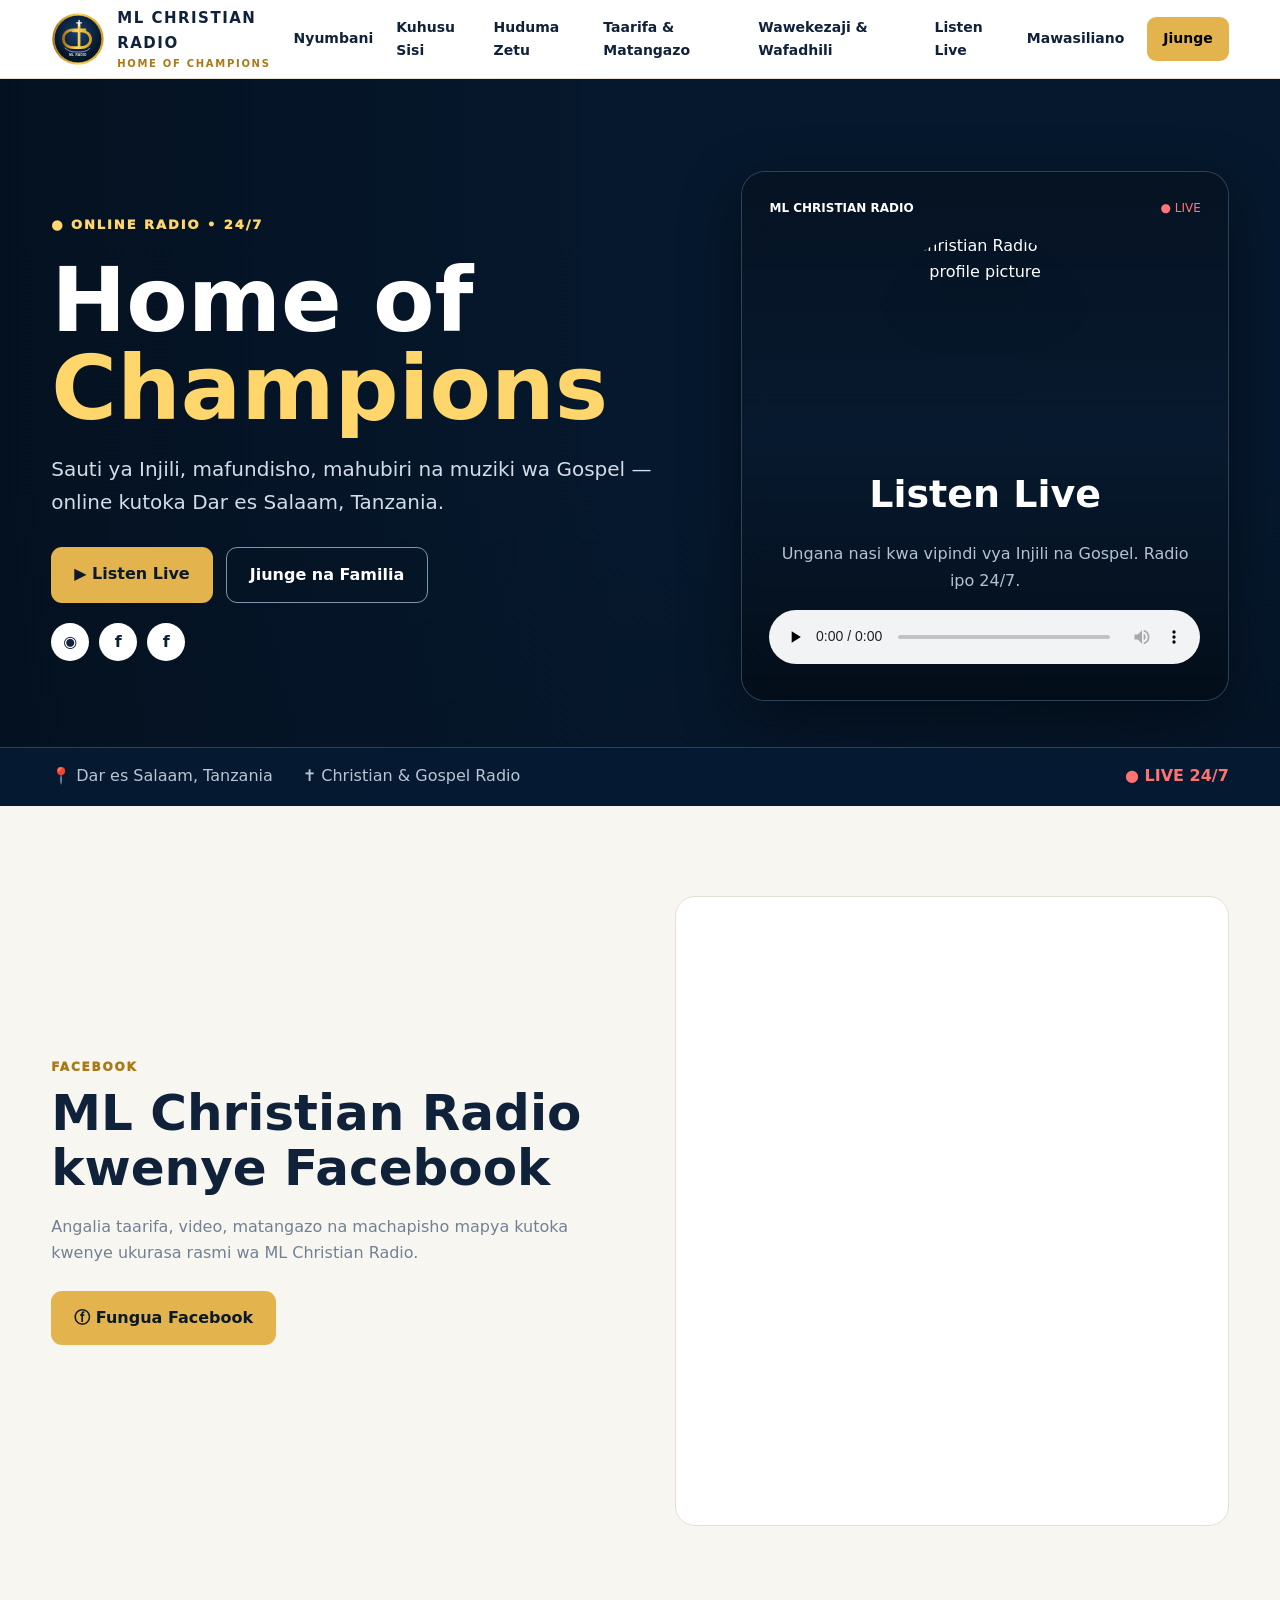
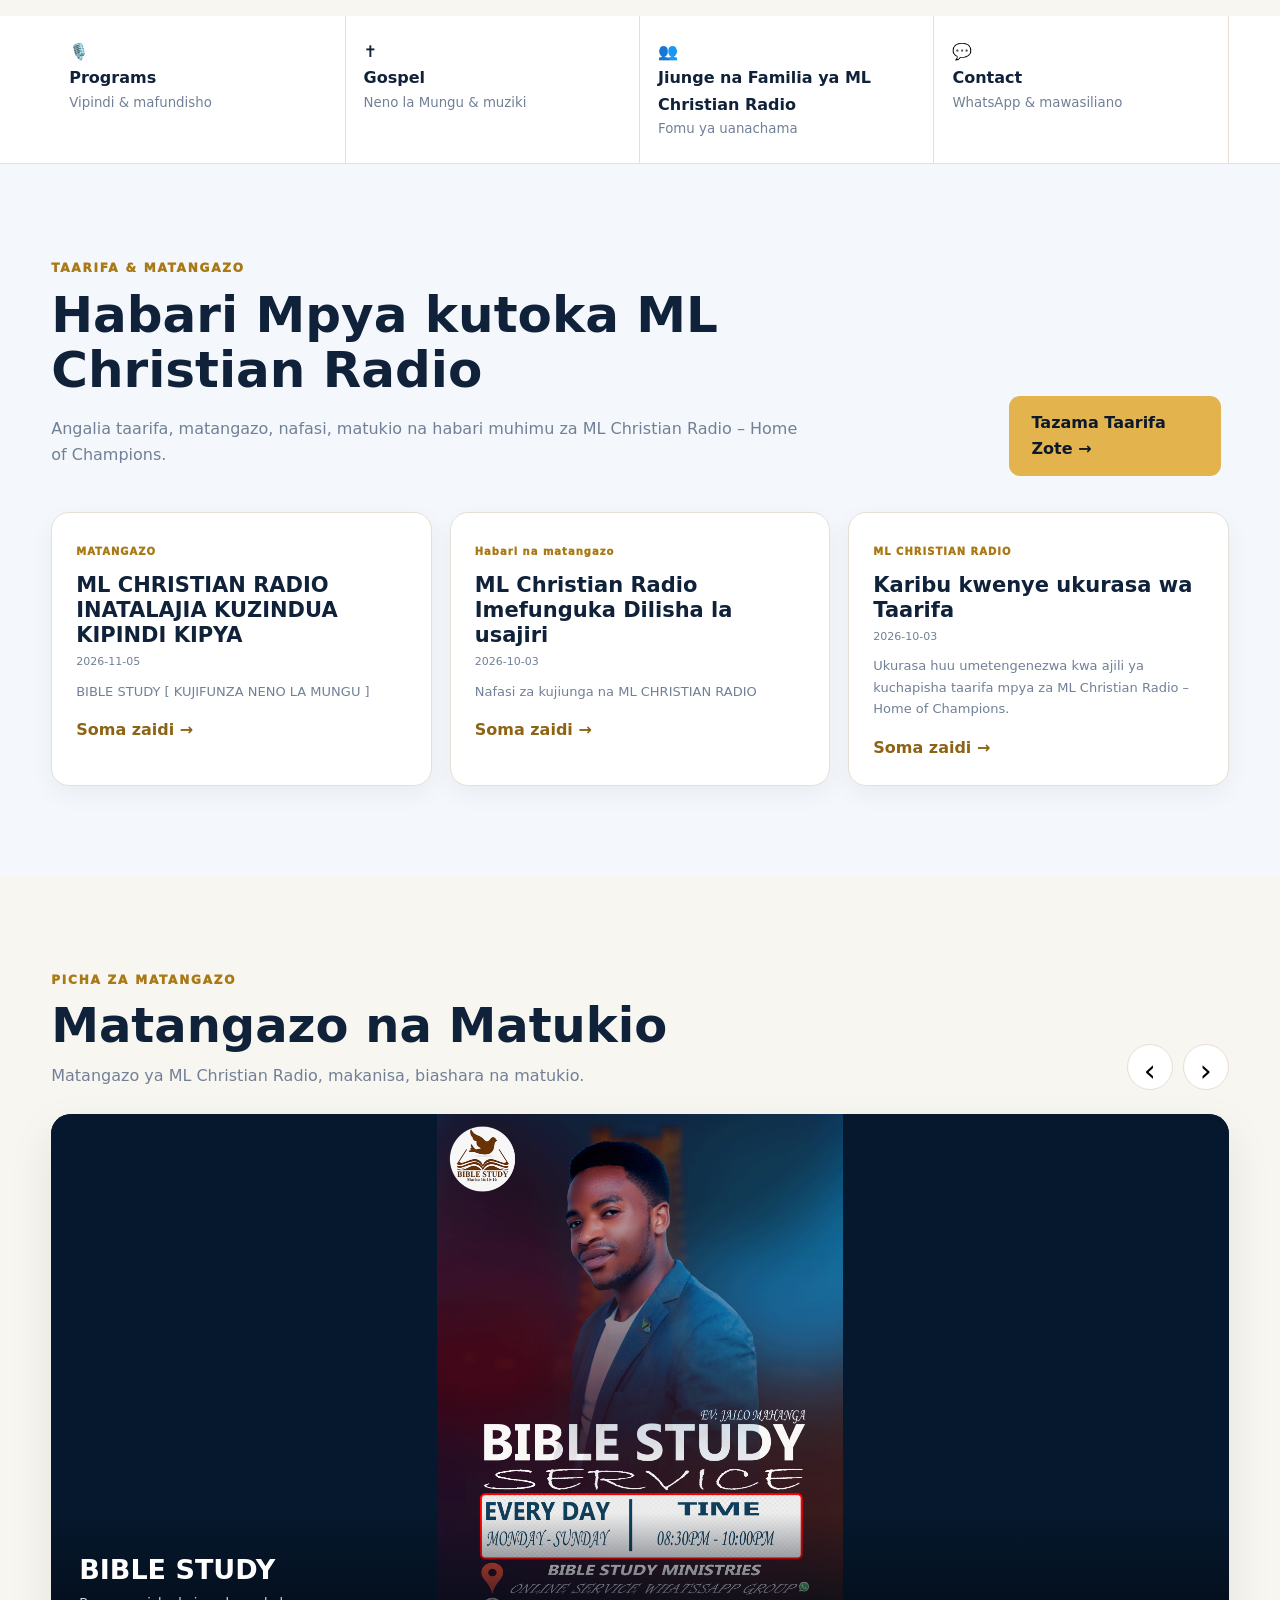
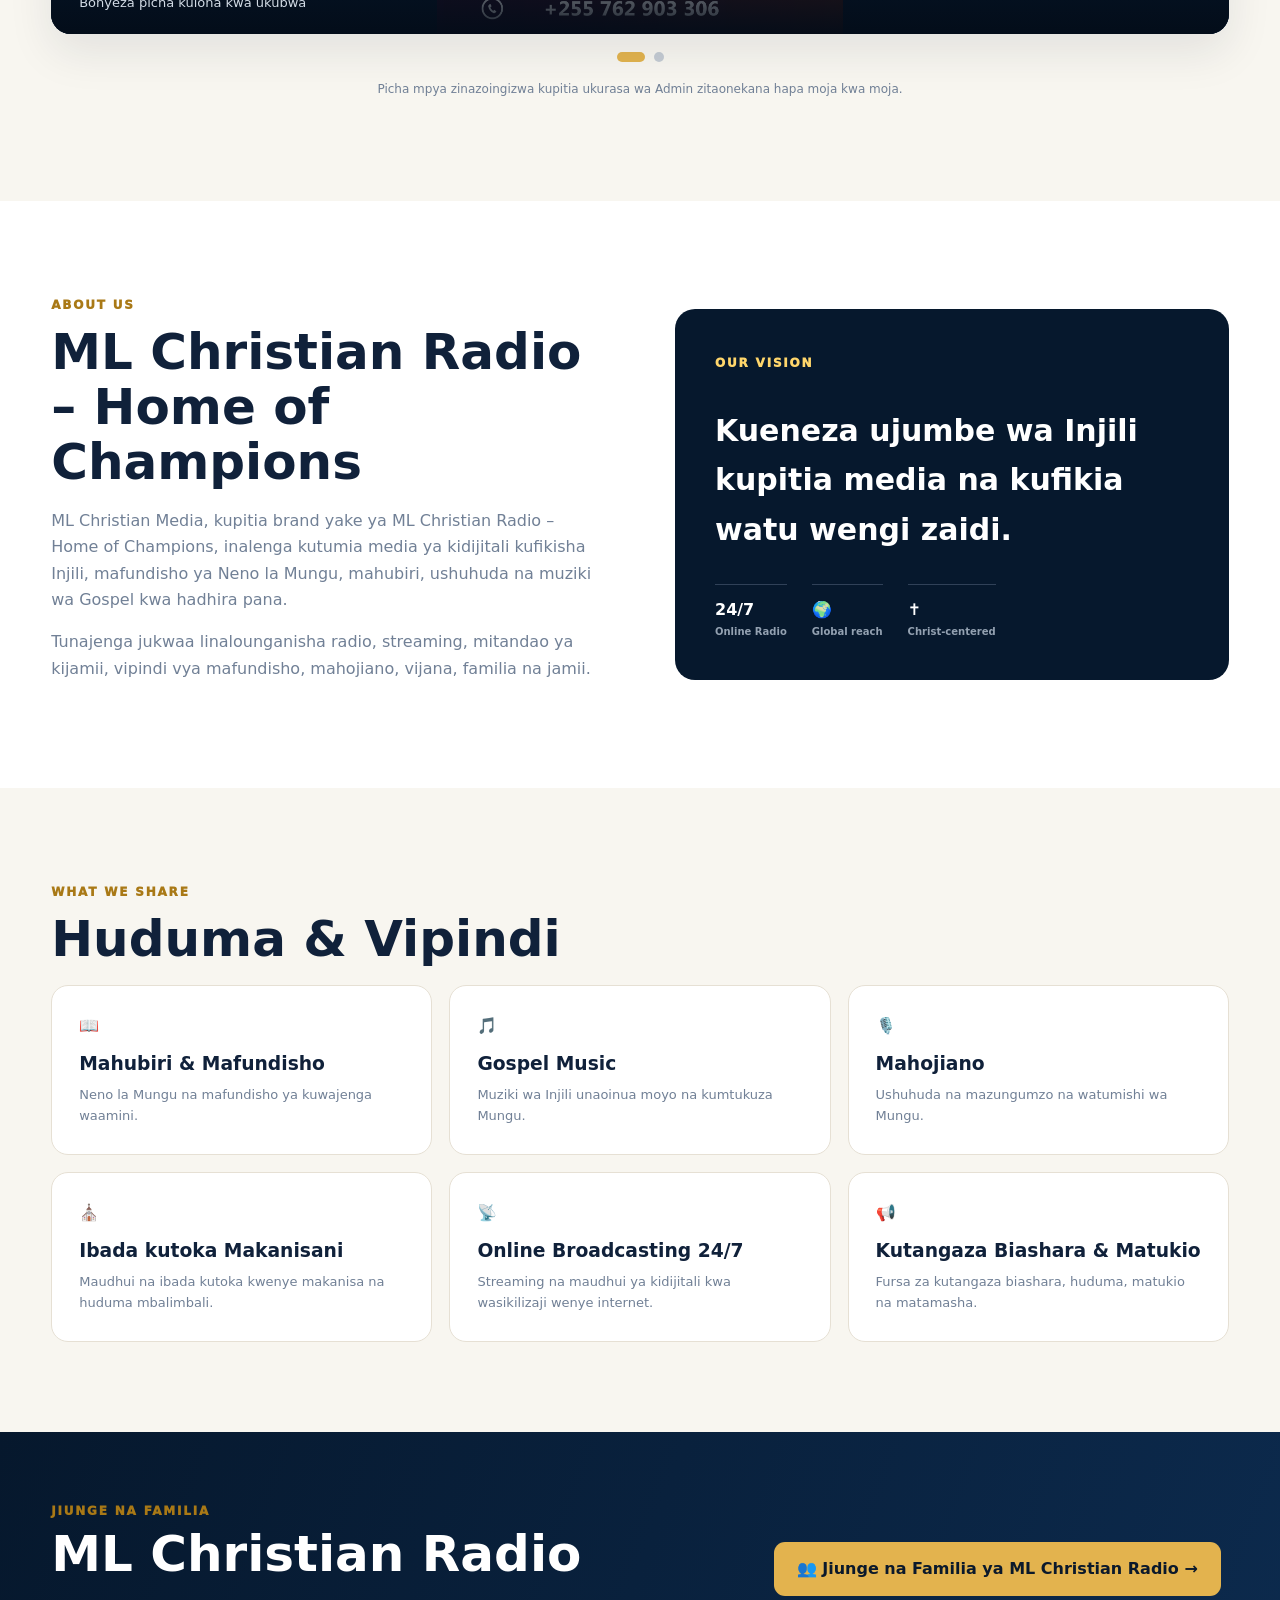
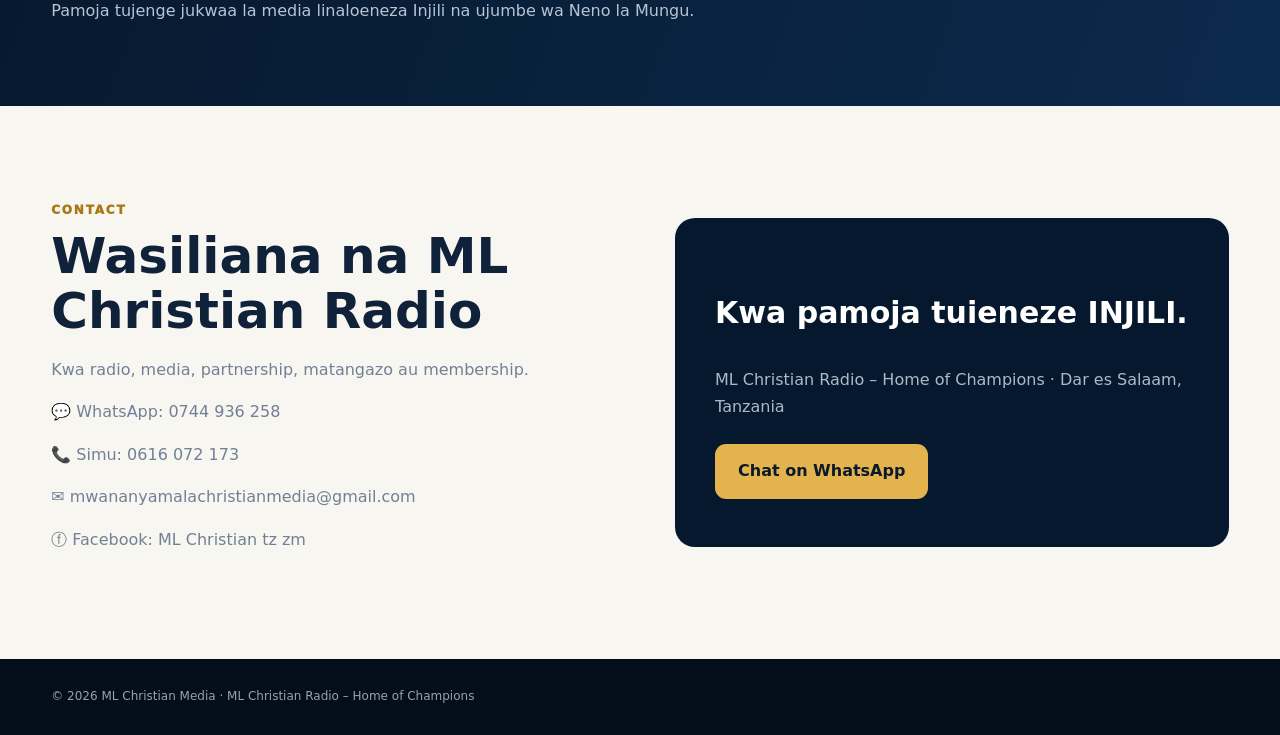
==== index.html @ 7285665a "Use MLChristianTZ Facebook page across website" ====
<!DOCTYPE html>
<html lang="sw">
<head>
<meta charset="UTF-8">
<meta name="viewport" content="width=device-width,initial-scale=1">
<meta name="google-site-verification" content="zK1LOLEadbvm1bNCATiC7Vgi4TF6RST5eCuNtHg6PDw" />
<meta name="description" content="ML Christian Radio – Home of Champions ni radio ya Kikristo na Gospel mtandaoni kutoka Dar es Salaam, Tanzania. Sikiliza live 24/7, Injili, mahubiri, mafundisho, Gospel music na vipindi vya kujenga imani.">
<meta name="robots" content="index, follow, max-image-preview:large">
<meta name="googlebot" content="index, follow">
<link rel="canonical" href="https://mwakapalilamedia-ops.github.io/ML-Christian-Radio--home-of-champions-/">
<meta name="theme-color" content="#081525">
<meta property="og:type" content="website">
<meta property="og:locale" content="sw_TZ">
<meta property="og:title" content="ML Christian Radio | Home of Champions">
<meta property="og:description" content="Online Christian & Gospel Radio kutoka Dar es Salaam, Tanzania. Sikiliza ML Christian Radio live 24/7.">
<meta property="og:url" content="https://mwakapalilamedia-ops.github.io/ML-Christian-Radio--home-of-champions-/">
<meta property="og:site_name" content="ML Christian Radio – Home of Champions">
<meta property="og:image" content="https://i.ytimg.com/vi/q8qJxxZcjgs/maxresdefault.jpg">
<meta name="twitter:card" content="summary">
<meta name="twitter:title" content="ML Christian Radio | Home of Champions">
<meta name="twitter:description" content="Online Christian & Gospel Radio kutoka Dar es Salaam, Tanzania. Sikiliza ML Christian Radio live 24/7.">
<title>ML Christian Radio – Home of Champions | Gospel Radio Tanzania</title>
<link rel="icon" href="logo.svg" type="image/svg+xml">
<link rel="stylesheet" href="styles.css">
<script type="application/ld+json">
{
  "@context":"https://schema.org",
  "@graph":[
    {
      "@type":"Organization",
      "@id":"https://mwakapalilamedia-ops.github.io/ML-Christian-Radio--home-of-champions-/#organization",
      "name":"ML Christian Radio",
      "alternateName":"ML Christian Radio – Home of Champions",
      "url":"https://mwakapalilamedia-ops.github.io/ML-Christian-Radio--home-of-champions-/",
      "logo":"https://mwakapalilamedia-ops.github.io/ML-Christian-Radio--home-of-champions-/logo.svg",
      "email":"mwananyamalachristianmedia@gmail.com",
      "telephone":"+255616072173",
      "areaServed":"Tanzania",
      "sameAs":["https://www.facebook.com/MLChristianTZ"]
    },
    {
      "@type":"WebSite",
      "@id":"https://mwakapalilamedia-ops.github.io/ML-Christian-Radio--home-of-champions-/#website",
      "url":"https://mwakapalilamedia-ops.github.io/ML-Christian-Radio--home-of-champions-/",
      "name":"ML Christian Radio – Home of Champions",
      "publisher":{"@id":"https://mwakapalilamedia-ops.github.io/ML-Christian-Radio--home-of-champions-/#organization"},
      "inLanguage":"sw-TZ"
    }
  ]
}
</script>
</head>
<body>
<header>
  <div class="wrap nav">
    <a class="brand" href="#home">
      <img src="logo.svg" alt="ML Christian Radio logo">
      <span><b>ML CHRISTIAN RADIO</b><small>HOME OF CHAMPIONS</small></span>
    </a>
    <button class="menu" aria-label="Fungua menyu">☰</button>
    <nav>
      <a href="#home">Nyumbani</a><a href="#about">Kuhusu Sisi</a><a href="#programs">Huduma Zetu</a><a href="#news">Taarifa & Matangazo</a><a href="investors.html">Wawekezaji & Wafadhili</a>
      <a href="#listen">Listen Live</a><a href="#contact">Mawasiliano</a>
      <button class="navJoin" type="button" data-open-membership>Jiunge</button>
    </nav>
  </div>
</header>

<main id="home">
<section class="hero">
  <div class="heroShade"></div>
  <div class="wrap heroContent">
    <div class="heroCopy">
      <label>● ONLINE RADIO • 24/7</label>
      <h1>Home of <i>Champions</i></h1>
      <p class="lead">Sauti ya Injili, mafundisho, mahubiri na muziki wa Gospel — online kutoka Dar es Salaam, Tanzania.</p>
      <div class="heroActions">
        <a class="btn gold" href="#listen">▶ Listen Live</a>
        <button class="btn outline" type="button" data-open-membership>Jiunge na Familia</button>
      </div>
      <div class="socials">
        <a href="https://wa.me/255744936258" aria-label="WhatsApp">◉</a>
        <a href="https://www.facebook.com/MLChristianTZ" aria-label="Facebook">f</a>
        <a href="https://www.facebook.com/MLChristianTZ" aria-label="Facebook ML Christian Radio">f</a>
      </div>
    </div>
    <div class="player" id="listen">
      <div class="playerVideo">
        <iframe src="https://www.youtube-nocookie.com/embed/q8qJxxZcjgs?autoplay=1&mute=1&loop=1&playlist=q8qJxxZcjgs&controls=1&modestbranding=1&rel=0&playsinline=1"
          title="ML Christian Radio – Worship Video" frameborder="0" allow="autoplay; encrypted-media; picture-in-picture" allowfullscreen></iframe>
      </div>
      <div class="playerShade"></div>
      <div class="playerContent">
      <div class="playerTop"><b>ML CHRISTIAN RADIO</b><span>● LIVE</span></div>
      <div class="playerLogoWrap"><img class="playerLogo" src="https://avatars.githubusercontent.com/u/335706847?v=4" alt="ML Christian Radio GitHub profile picture"></div>
      <h2>Listen Live</h2>
      <p>Ungana nasi kwa vipindi vya Injili na Gospel. Radio ipo 24/7.</p>
      <audio controls preload="none">
        <source src="https://stream.zeno.fm/yi5xcstblmxtv" type="audio/mpeg">
      </audio>
      </div>
    </div>
  </div>
  <div class="heroMeta"><div class="wrap"><span>📍 Dar es Salaam, Tanzania</span><span>✝ Christian & Gospel Radio</span><b>● LIVE 24/7</b></div></div>
</section>

<section class="section cream" id="facebook">
  <div class="wrap two">
    <div>
      <label>FACEBOOK</label>
      <h2>ML Christian Radio kwenye Facebook</h2>
      <p>Angalia taarifa, video, matangazo na machapisho mapya kutoka kwenye ukurasa rasmi wa ML Christian Radio.</p>
      <p><a class="btn gold" href="https://www.facebook.com/MLChristianTZ" target="_blank" rel="noopener">ⓕ Fungua Facebook</a></p>
    </div>
    <div class="facebookFeed card" style="padding:0;overflow:hidden">
      <iframe
        src="https://www.facebook.com/plugins/page.php?href=https%3A%2F%2Fwww.facebook.com%2FMLChristianTZ&tabs=timeline&width=500&height=620&small_header=false&adapt_container_width=true&hide_cover=false&show_facepile=true"
        style="width:100%;height:620px;border:0;overflow:hidden"
        scrolling="no"
        frameborder="0"
        allow="autoplay; clipboard-write; encrypted-media; picture-in-picture; web-share"
        allowfullscreen></iframe>
    </div>
  </div>
</section>

<section class="quick">
  <div class="wrap qgrid">
    <a href="#programs">🎙️ <b>Programs</b><small>Vipindi & mafundisho</small></a>
    <a href="#about">✝️ <b>Gospel</b><small>Neno la Mungu & muziki</small></a>
    <button type="button" class="quickJoin" data-open-membership>👥 <b>Jiunge na Familia ya ML Christian Radio</b><small>Fomu ya uanachama</small></button>
    <a href="#contact">💬 <b>Contact</b><small>WhatsApp & mawasiliano</small></a>
  </div>
</section>

<section class="section frontNews" id="news">
  <div class="wrap">
    <div class="frontNewsHead">
      <div>
        <label>TAARIFA & MATANGAZO</label>
        <h2>Habari Mpya kutoka ML Christian Radio</h2>
        <p>Angalia taarifa, matangazo, nafasi, matukio na habari muhimu za ML Christian Radio – Home of Champions.</p>
      </div>
      <a class="btn gold" href="news.html">Tazama Taarifa Zote →</a>
    </div>
    <div id="frontNewsList" class="frontNewsGrid">
      <article class="newsLoading">Inapakia taarifa mpya...</article>
    </div>
  </div>
</section>

<script>
(function(){
  const box = document.getElementById('frontNewsList');
  if(!box) return;
  const esc = (v) => String(v ?? '').replace(/[&<>"']/g, s => ({'&':'&amp;','<':'&lt;','>':'&gt;','"':'&quot;',"'":'&#039;'}[s]));
  fetch('posts.json?front=' + Date.now())
    .then(r => r.ok ? r.json() : Promise.reject(new Error('Posts unavailable')))
    .then(posts => {
      const latest = Array.isArray(posts) ? posts.slice(0,3) : [];
      if(!latest.length){
        box.innerHTML = '<article class="newsLoading">Bado hakuna taarifa mpya.</article>';
        return;
      }
      box.innerHTML = latest.map(post => {
        const image = post.image ? '<img src="' + esc(post.image) + '" alt="' + esc(post.title) + '">' : '';
        return '<article class="frontNewsCard">' +
          (image ? '<div class="frontNewsImage">' + image + '</div>' : '') +
          '<div class="frontNewsBody">' +
          '<span class="frontNewsCat">' + esc(post.category || 'TAARIFA') + '</span>' +
          '<h3>' + esc(post.title || 'Taarifa') + '</h3>' +
          '<time datetime="' + esc(post.date || '') + '">' + esc(post.date || '') + '</time>' +
          '<p>' + esc(post.excerpt || post.content || '') + '</p>' +
          '<a href="news.html">Soma zaidi →</a>' +
          '</div></article>';
      }).join('');
    })
    .catch(() => {
      box.innerHTML = '<article class="newsLoading">Taarifa zitapatikana kwenye ukurasa wa Taarifa.</article>';
    });
})();
</script>


<section class="section adGallerySection" id="matangazo-picha">
<div class="wrap">
<div class="adGalleryHeading"><div><label>PICHA ZA MATANGAZO</label><h2>Matangazo na Matukio</h2><p>Matangazo ya ML Christian Radio, makanisa, biashara na matukio.</p></div><div class="adGalleryControls"><button type="button" id="adPrev" aria-label="Tangazo lililotangulia">‹</button><button type="button" id="adNext" aria-label="Tangazo linalofuata">›</button></div></div>
<div class="adCarousel" id="adCarousel" aria-label="Picha za matangazo"><div class="newsLoading">Inapakia picha za matangazo...</div></div>
<div class="adDots" id="adDots"></div>
<p class="adGalleryHint">Picha mpya zinazoingizwa kupitia ukurasa wa Admin zitaonekana hapa moja kwa moja.</p>
</div></section>
<script>
(async function(){
  const carousel=document.getElementById('adCarousel'),dotsBox=document.getElementById('adDots');
  if(!carousel||!dotsBox)return;
  try{
    const response=await fetch('ads.json?v='+Date.now(),{cache:'no-store'});
    if(!response.ok)throw new Error('ads.json haijapatikana');
    const ads=await response.json();
    if(!Array.isArray(ads)||!ads.length){carousel.innerHTML='<div class="newsLoading">Bado hakuna picha za matangazo.</div>';return;}
    carousel.innerHTML='';
    ads.forEach((ad,index)=>{
      const slide=document.createElement('a');slide.className='adSlide'+(index===0?' active':'');slide.href=ad.image;slide.target='_blank';slide.rel='noopener';
      const img=document.createElement('img');img.src=ad.image;img.alt=ad.title||('Tangazo '+(index+1));img.loading='lazy';
      img.addEventListener('error',()=>slide.classList.add('adMissing'));
      const caption=document.createElement('span');caption.className='adSlideCaption';
      const title=document.createElement('b');title.textContent=ad.title||('Tangazo '+(index+1));
      const sub=document.createElement('small');sub.textContent='Bonyeza picha kuiona kwa ukubwa';
      caption.append(title,sub);slide.append(img,caption);carousel.appendChild(slide);
      const dot=document.createElement('button');dot.type='button';dot.className='adDot'+(index===0?' active':'');dot.setAttribute('aria-label','Onyesha tangazo '+(index+1));dot.addEventListener('click',()=>show(index,true));dotsBox.appendChild(dot);
    });
    const slides=[...carousel.querySelectorAll('.adSlide')],dots=[...dotsBox.children],prev=document.getElementById('adPrev'),next=document.getElementById('adNext');let current=0,timer;
    function show(index,reset){current=(index+slides.length)%slides.length;slides.forEach((s,j)=>{s.classList.toggle('active',j===current);s.setAttribute('aria-hidden',j!==current)});dots.forEach((d,j)=>d.classList.toggle('active',j===current));if(reset)start()}
    function start(){clearInterval(timer);if(slides.length>1)timer=setInterval(()=>show(current+1,false),20000)}
    prev.hidden=next.hidden=slides.length<2;prev.onclick=()=>show(current-1,true);next.onclick=()=>show(current+1,true);
    carousel.onmouseenter=()=>clearInterval(timer);carousel.onmouseleave=start;carousel.onfocusin=()=>clearInterval(timer);carousel.onfocusout=start;start();
  }catch(error){carousel.innerHTML='<div class="newsLoading">Picha za matangazo hazikuweza kupakiwa. Jaribu tena baadaye.</div>';}
})();
</script>

<section class="section" id="about">
  <div class="wrap two">
    <div>
      <label>ABOUT US</label>
      <h2>ML Christian Radio – Home of Champions</h2>
      <p>ML Christian Media, kupitia brand yake ya ML Christian Radio – Home of Champions, inalenga kutumia media ya kidijitali kufikisha Injili, mafundisho ya Neno la Mungu, mahubiri, ushuhuda na muziki wa Gospel kwa hadhira pana.</p>
      <p>Tunajenga jukwaa linalounganisha radio, streaming, mitandao ya kijamii, vipindi vya mafundisho, mahojiano, vijana, familia na jamii.</p>
    </div>
    <div class="card dark">
      <label>OUR VISION</label><h3>Kueneza ujumbe wa Injili kupitia media na kufikia watu wengi zaidi.</h3>
      <div class="stats"><b>24/7<small>Online Radio</small></b><b>🌍<small>Global reach</small></b><b>✝<small>Christ-centered</small></b></div>
    </div>
  </div>
</section>

<section class="section cream" id="programs">
  <div class="wrap">
    <label>WHAT WE SHARE</label><h2>Huduma & Vipindi</h2>
    <div class="cards">
      <article>📖<h3>Mahubiri & Mafundisho</h3><p>Neno la Mungu na mafundisho ya kuwajenga waamini.</p></article>
      <article>🎵<h3>Gospel Music</h3><p>Muziki wa Injili unaoinua moyo na kumtukuza Mungu.</p></article>
      <article>🎙️<h3>Mahojiano</h3><p>Ushuhuda na mazungumzo na watumishi wa Mungu.</p></article>
      <article>⛪<h3>Ibada kutoka Makanisani</h3><p>Maudhui na ibada kutoka kwenye makanisa na huduma mbalimbali.</p></article>
      <article>📡<h3>Online Broadcasting 24/7</h3><p>Streaming na maudhui ya kidijitali kwa wasikilizaji wenye internet.</p></article>
      <article>📢<h3>Kutangaza Biashara & Matukio</h3><p>Fursa za kutangaza biashara, huduma, matukio na matamasha.</p></article>
    </div>
  </div>
</section>

<section class="joinBand">
  <div class="wrap joinBandInner">
    <div><label>JIUNGE NA FAMILIA</label><h2>ML Christian Radio</h2><p>Pamoja tujenge jukwaa la media linaloeneza Injili na ujumbe wa Neno la Mungu.</p></div>
    <button class="btn gold bigJoin" type="button" data-open-membership>👥 Jiunge na Familia ya ML Christian Radio →</button>
  </div>
</section>

<section class="section cream" id="contact">
  <div class="wrap two">
    <div><label>CONTACT</label><h2>Wasiliana na ML Christian Radio</h2><p>Kwa radio, media, partnership, matangazo au membership.</p>
      <p><a href="https://wa.me/255744936258">💬 WhatsApp: 0744 936 258</a></p><p>📞 Simu: 0616 072 173</p>
      <p><a href="mailto:mwananyamalachristianmedia@gmail.com">✉️ mwananyamalachristianmedia@gmail.com</a></p>
      <p><a href="https://www.facebook.com/MLChristianTZ">ⓕ Facebook: ML Christian tz zm</a></p>
    </div>
    <div class="card dark"><h3>Kwa pamoja tuieneze INJILI.</h3><p>ML Christian Radio – Home of Champions · Dar es Salaam, Tanzania</p>
      <a class="btn gold" href="https://wa.me/255744936258">Chat on WhatsApp</a>
    </div>
  </div>
</section>
</main>

<div class="modal" id="membershipModal" aria-hidden="true">
  <div class="modalBackdrop" data-close-membership></div>
  <div class="modalBox" role="dialog" aria-modal="true" aria-labelledby="membershipTitle">
    <button class="modalClose" type="button" data-close-membership aria-label="Funga">×</button>
    <div class="modalHead"><img src="logo.svg" alt="ML Christian Radio"><div><label>MEMBERSHIP</label><h2 id="membershipTitle">Jiunge na Familia ya ML Christian Radio</h2><p>Jaza taarifa zako hapa chini. Maombi yatatumwa kupitia WhatsApp.</p></div></div>
    <form id="membershipForm">
      <div class="formGrid">
        <div class="field"><label>Jina Kamili *</label><input name="name" required placeholder="Jina lako kamili"></div>
        <div class="field"><label>Namba ya Simu *</label><input name="phone" required type="tel" placeholder="07xx xxx xxx"></div>
        <div class="field"><label>Barua pepe</label><input name="email" type="email" placeholder="email@example.com"></div>
        <div class="field"><label>Mkoa / Wilaya</label><input name="region" placeholder="Dar es Salaam, ..."></div>
        <div class="field"><label>Kazi / Biashara</label><input name="occupation"></div>
        <div class="field"><label>Idadi ya Hisa Unazoomba</label><input id="shares" name="shares" type="number" min="0" step="1" value="0"></div>
        <div class="field"><label>Thamani ya Hisa</label><input class="readonly" id="total" name="total" value="TZS 0" readonly></div>
        <div class="field"><label>Kiasi Kilicholipwa (TZS)</label><input id="paid" name="paid" type="number" min="0" step="1000" value="0"></div>
      </div>
      <div class="notice"><b>Kumbuka:</b> Hisa 1 = TZS 10,000. Uanachama na mchango wa hisa ni vitu tofauti.</div>
      <label class="check"><input id="agree" type="checkbox" required><span>Ninathibitisha kuwa taarifa nilizotoa ni za kweli na nitafuata masharti halali ya kampuni.</span></label>
      <button class="btn gold submitJoin" type="submit">📲 Tuma Maombi kwa WhatsApp</button>
    </form>
  </div>
</div>

<footer><div class="wrap">© <span id="year"></span> ML Christian Media · ML Christian Radio – Home of Champions</div></footer>
<script src="script.js"></script>
</body></html>
---- styles.css ----
:root{--dark:#06182d;--navy:#0b213c;--gold:#e3b34e;--gold2:#ffd66b;--cream:#f8f6f0;--ink:#10213a;--muted:#718096;--line:#e6e0d4}*{box-sizing:border-box}html{scroll-behavior:smooth}body{margin:0;font-family:system-ui,-apple-system,BlinkMacSystemFont,"Segoe UI",sans-serif;color:var(--ink);line-height:1.65}a{text-decoration:none;color:inherit}button{font:inherit}.wrap{width:min(1180px,92%);margin:auto}header{position:sticky;top:0;z-index:30;background:#fff;border-bottom:1px solid var(--line)}.nav{height:78px;display:flex;align-items:center;justify-content:space-between}.brand{display:flex;align-items:center;gap:12px}.brand img{width:54px;height:54px}.brand b,.brand small{display:block}.brand b{font-size:15px;letter-spacing:.1em}.brand small{font-size:10px;letter-spacing:.17em;color:#a97916;font-weight:900}nav{display:flex;align-items:center;gap:23px;font-weight:750;font-size:14px}nav a:hover{color:#ad7b19}.navJoin{border:0;background:var(--gold);padding:10px 16px;border-radius:9px;font-weight:900;cursor:pointer}.menu{display:none;background:none;border:0;font-size:28px}.hero{position:relative;min-height:650px;color:#fff;overflow:hidden;background:#06182d}.heroShade{position:absolute;inset:0;background:linear-gradient(90deg,rgba(4,17,32,.96) 0%,rgba(6,24,45,.83) 48%,rgba(6,24,45,.48) 100%),linear-gradient(0deg,rgba(2,12,23,.68),transparent 45%)}.heroContent{position:relative;z-index:2;display:grid;grid-template-columns:1.12fr .88fr;gap:70px;align-items:center;padding:92px 0 105px}.heroCopy label{color:var(--gold2);font-size:13px;font-weight:950;letter-spacing:.15em}.hero h1{font-size:clamp(52px,7vw,90px);line-height:.98;margin:20px 0}.hero h1 i{font-style:normal;color:var(--gold2)}.lead{font-size:20px;color:#d3dce8;max-width:650px}.heroActions{display:flex;flex-wrap:wrap;gap:5px}.btn{display:inline-block;padding:14px 23px;border-radius:11px;font-weight:900;margin:8px 8px 8px 0;cursor:pointer;border:0}.gold{background:var(--gold);color:#0b192b}.outline{border:1px solid #8395ac;background:rgba(5,20,37,.45);color:#fff}.socials{display:flex;gap:10px;margin-top:12px}.socials a{width:38px;height:38px;border-radius:50%;display:grid;place-items:center;background:#fff;color:#10213a;font-weight:900}.player{position:relative;overflow:hidden;background:#0f2035;border:1px solid #70839a55;border-radius:24px;padding:27px;text-align:center;box-shadow:0 20px 60px #0006}.playerVideo{position:absolute;inset:0;overflow:hidden;z-index:0}.playerVideo iframe{position:absolute;left:50%;top:50%;width:177.78vh;height:100vh;min-width:100%;min-height:56.25vw;transform:translate(-50%,-50%);pointer-events:none;border:0}.playerShade{position:absolute;inset:0;z-index:1;background:linear-gradient(180deg,rgba(4,17,32,.9),rgba(6,24,45,.82) 50%,rgba(2,12,23,.93))}.playerContent{position:relative;z-index:2}.playerTop{display:flex;justify-content:space-between;font-size:12px}.playerTop span{color:#ff7777}.playerLogoWrap{width:230px;height:230px;margin:14px auto 0;display:grid;place-items:center;overflow:hidden;border-radius:50%;background:transparent}.playerLogo{width:100%;height:100%;object-fit:cover;display:block;animation:none;transform:none;border:0;outline:0;background:transparent;border-radius:50%;filter:drop-shadow(0 15px 30px #0008)}.player h2{font-size:38px;margin:0 0 8px}.player p{color:#b6c2d0}.player audio{width:100%}.heroMeta{position:absolute;z-index:3;bottom:0;left:0;right:0;background:#061a33e8;border-top:1px solid #7b91aa55}.heroMeta .wrap{min-height:58px;display:flex;align-items:center;gap:30px;color:#b9c5d2}.heroMeta b{margin-left:auto;color:#ff7272}.frontNews{background:#f4f7fb}.frontNewsHead{display:flex;align-items:flex-end;justify-content:space-between;gap:30px;margin-bottom:28px}.frontNewsHead h2{margin-bottom:10px}.frontNewsHead p{max-width:760px}.frontNewsGrid{display:grid;grid-template-columns:repeat(3,1fr);gap:18px}.frontNewsCard{background:#fff;border:1px solid var(--line);border-radius:18px;overflow:hidden;box-shadow:0 8px 25px #10213a0d;display:flex;flex-direction:column}.frontNewsImage{height:180px;background:#e9eef5;overflow:hidden}.frontNewsImage img{width:100%;height:100%;object-fit:cover;display:block}.frontNewsBody{padding:24px}.frontNewsCat{display:inline-block;font-size:10px;font-weight:950;letter-spacing:.1em;color:#a97916;margin-bottom:7px}.frontNewsBody h3{font-size:21px;line-height:1.2;margin:5px 0}.frontNewsBody time{display:block;font-size:11px;color:var(--muted);margin-bottom:9px}.frontNewsBody p{font-size:13px;color:var(--muted);margin:0 0 15px}.frontNewsBody a{font-weight:900;color:#8d6415}.newsLoading{grid-column:1/-1;background:#fff;border:1px solid var(--line);border-radius:18px;padding:30px;text-align:center;color:var(--muted)}.quick{background:#fff;border-bottom:1px solid var(--line)}.qgrid{display:grid;grid-template-columns:repeat(4,1fr)}.qgrid a,.quickJoin{padding:23px 18px;border-right:1px solid var(--line);border-left:0;border-top:0;border-bottom:0;background:#fff;text-align:left;cursor:pointer;color:var(--ink)}.qgrid b,.qgrid small{display:block}.qgrid small{color:var(--muted)}.quickJoin:hover,.qgrid a:hover{background:#fffaf0}.section{padding:90px 0}.cream{background:var(--cream)}.two{display:grid;grid-template-columns:1fr 1fr;gap:70px;align-items:center}.section label,.joinBand label{color:#a97916;font-size:12px;font-weight:950;letter-spacing:.15em}.section h2,.joinBand h2{font-size:clamp(34px,4vw,50px);line-height:1.1;margin:7px 0 18px}.section p{color:var(--muted)}.card{background:#fff;border:1px solid var(--line);border-radius:20px;padding:40px}.dark{background:var(--dark);color:#fff;border:0}.dark p{color:#aeb9c7}.dark label{color:var(--gold2)}.dark h3{font-size:30px}.stats{display:flex;gap:25px}.stats b{border-top:1px solid #304158;padding-top:12px}.stats small{display:block;color:#93a1b1;font-size:10px}.cards{display:grid;grid-template-columns:repeat(3,1fr);gap:17px}.cards article{background:#fff;border:1px solid var(--line);border-radius:17px;padding:27px;transition:.25s}.cards article:hover{transform:translateY(-4px);box-shadow:0 12px 30px #10213a10}.cards h3{margin:10px 0 4px}.cards p{font-size:13px;margin:0}.joinBand{padding:65px 0;background:linear-gradient(110deg,#06182d,#0c2a4d);color:#fff}.joinBandInner{display:flex;align-items:center;justify-content:space-between;gap:40px}.joinBand h2{margin:4px 0;color:#fff}.joinBand p{color:#b7c4d4;max-width:650px}.bigJoin{white-space:nowrap}.modal{position:fixed;inset:0;z-index:100;display:none;align-items:center;justify-content:center;padding:18px}.modal.show{display:flex}.modalBackdrop{position:absolute;inset:0;background:#020b16cc;backdrop-filter:blur(5px)}.modalBox{position:relative;z-index:1;width:min(850px,100%);max-height:92vh;overflow:auto;background:#fff;border-radius:22px;padding:28px;box-shadow:0 30px 90px #0008}.modalClose{position:absolute;right:16px;top:10px;border:0;background:#eef1f5;width:38px;height:38px;border-radius:50%;font-size:28px;cursor:pointer}.modalHead{display:flex;gap:18px;align-items:center;padding-right:40px;margin-bottom:18px}.modalHead img{width:76px;height:76px}.modalHead h2{margin:3px 0;font-size:28px;line-height:1.1}.modalHead p{margin:5px 0;color:var(--muted);font-size:13px}.formGrid{display:grid;grid-template-columns:1fr 1fr;gap:15px}.field{display:flex;flex-direction:column;gap:5px}.field label{color:var(--ink);font-size:12px;font-weight:800}.field input{padding:12px;border:1px solid #d7dce3;border-radius:10px;font:inherit;outline:none}.field input:focus{border-color:var(--gold)}.readonly{background:#f4f6f8!important;font-weight:800}.notice{background:#fff8df;border-left:4px solid var(--gold);padding:12px 14px;border-radius:8px;color:#5e4a19;font-size:12px;margin:16px 0}.check{display:flex;gap:9px;align-items:flex-start;color:var(--muted);font-size:12px}.check input{margin-top:4px}.submitJoin{width:100%;margin:16px 0 0}.modalOpen{overflow:hidden}footer{background:#040e1b;color:#95a2b1;padding:28px 0;font-size:12px}@media(max-width:900px){.frontNewsGrid{grid-template-columns:1fr 1fr}.frontNewsHead{align-items:flex-start;flex-direction:column}nav{display:none;position:absolute;top:78px;left:0;right:0;background:#fff;padding:20px 4%;flex-direction:column;align-items:stretch;gap:13px}.nav.open nav{display:flex}.menu{display:block}.heroContent,.two{grid-template-columns:1fr;gap:35px}.heroContent{padding:65px 0 90px}.player{max-width:650px}.cards{grid-template-columns:1fr 1fr}.qgrid{grid-template-columns:1fr 1fr}.joinBandInner{flex-direction:column;align-items:flex-start}.bigJoin{white-space:normal}.hero{min-height:auto}.heroMeta{position:relative}}@media(max-width:560px){.frontNewsGrid{grid-template-columns:1fr}.frontNewsHead .btn{width:100%;text-align:center}.nav{height:72px}.brand img{width:48px;height:48px}.brand b{font-size:12px}.brand small{font-size:8px}.hero h1{font-size:56px}.lead{font-size:17px}.heroContent{padding:55px 0 45px}.playerLogoWrap{width:180px;height:180px}.playerLogo{width:100%;height:100%}.player h2{font-size:32px}.cards,.qgrid,.formGrid{grid-template-columns:1fr}.section{padding:65px 0}.qgrid a,.quickJoin{border-right:0;border-bottom:1px solid var(--line)}.heroMeta .wrap{flex-wrap:wrap;padding:12px 0;gap:7px;font-size:12px}.heroMeta b{margin-left:0}.modalBox{padding:22px 18px}.modalHead img{width:60px;height:60px}.modalHead h2{font-size:22px}}
/* Rotating advertisement gallery */
.adGallerySection{background:var(--cream)}.adGalleryHeading{display:flex;justify-content:space-between;align-items:flex-end;gap:24px;margin-bottom:24px}.adGalleryHeading h2{font-size:clamp(32px,4vw,48px);line-height:1.12;margin:7px 0 10px}.adGalleryHeading p{color:var(--muted);margin:0}.adGalleryControls{display:flex;gap:10px}.adGalleryControls button{width:46px;height:46px;border:1px solid var(--line);border-radius:50%;background:#fff;font-size:30px;cursor:pointer}.adGalleryControls button:hover{background:var(--gold)}.adCarousel{position:relative;height:clamp(260px,48vw,520px);overflow:hidden;border-radius:20px;background:linear-gradient(135deg,#06182d,#173b60);box-shadow:0 18px 45px #10213a18}.adSlide{position:absolute;inset:0;display:block;opacity:0;visibility:hidden;transition:opacity .65s;pointer-events:none}.adSlide.active{opacity:1;visibility:visible;pointer-events:auto}.adSlide img{width:100%;height:100%;object-fit:contain;display:block;background:#06182d}.adSlideCaption{position:absolute;left:0;right:0;bottom:0;padding:35px 28px 20px;color:white;background:linear-gradient(0deg,rgba(3,12,24,.94),transparent)}.adSlideCaption b,.adSlideCaption small{display:block}.adSlideCaption b{font-size:clamp(18px,3vw,27px)}.adSlideCaption small{color:#d2dbe5;font-size:13px}.adSlide.adMissing img{opacity:0}.adSlide.adMissing:after{content:"PAKIA PICHA YA TANGAZO KWENYE GITHUB";position:absolute;inset:0;display:grid;place-items:center;text-align:center;color:#ffd66b;font-weight:900;letter-spacing:.1em;padding:25px}.adDots{display:flex;justify-content:center;gap:9px;margin:18px}.adDot{width:10px;height:10px;padding:0;border:0;border-radius:50%;background:#c5cbd3;cursor:pointer}.adDot.active{width:28px;border-radius:9px;background:var(--gold)}.adGalleryHint{text-align:center;color:var(--muted);font-size:12px}.adGalleryHint code{background:#ebe6da;padding:2px 5px;border-radius:4px}@media(max-width:560px){.adGalleryHeading{align-items:flex-start}.adGalleryControls button{width:38px;height:38px}.adCarousel{height:320px}.adSlideCaption{padding:28px 16px 16px}}
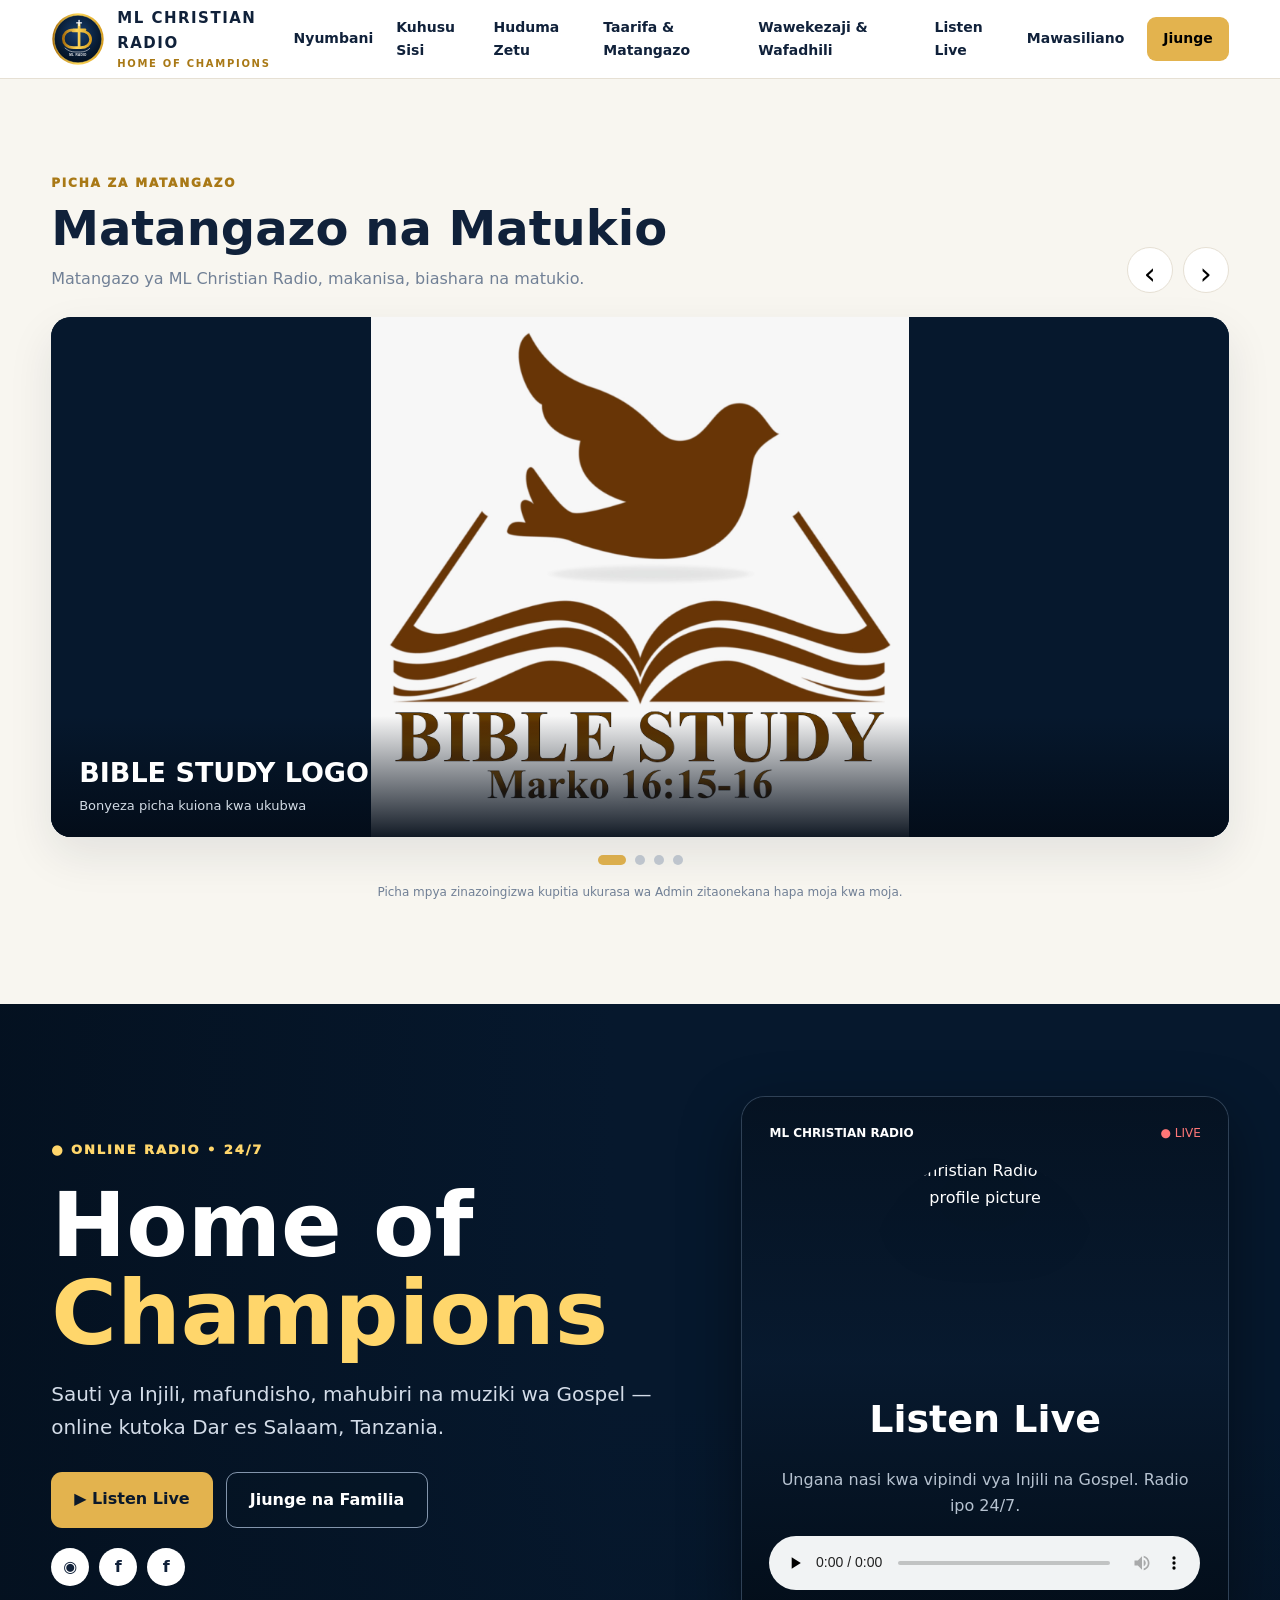
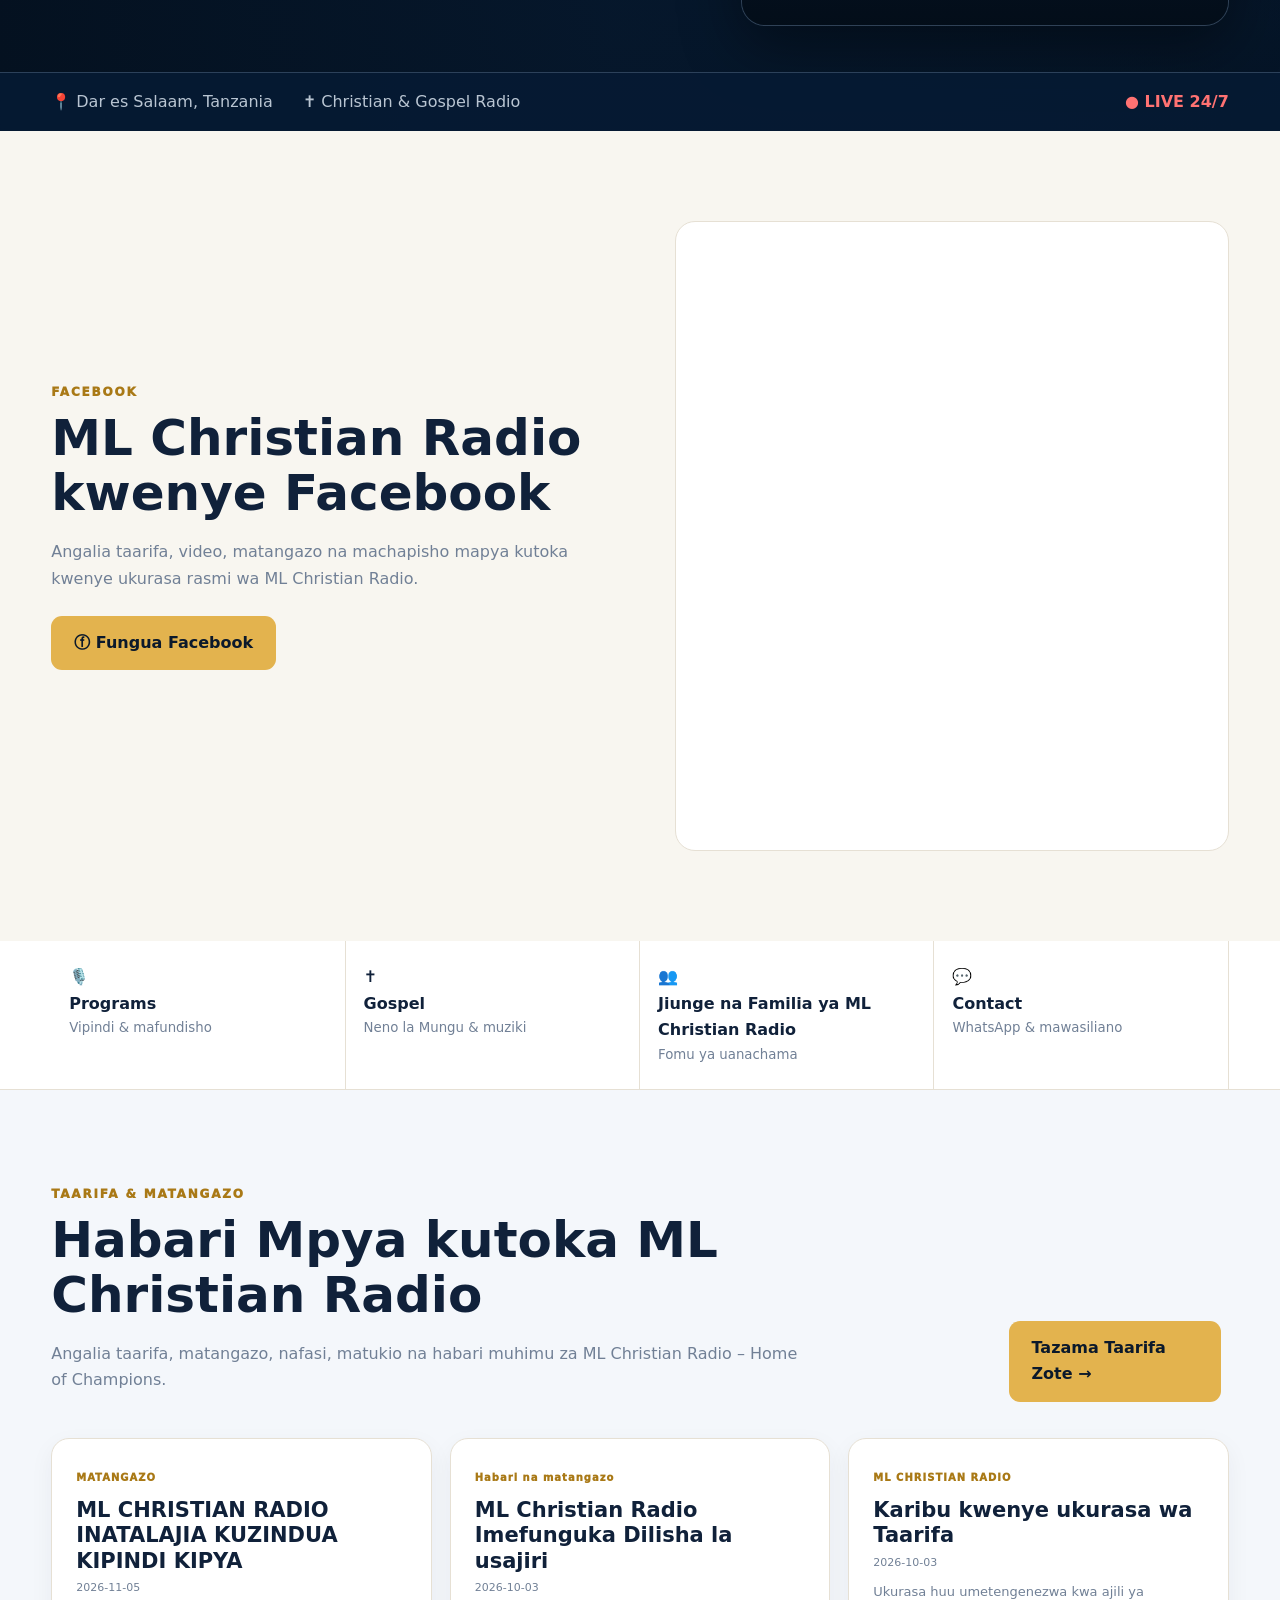
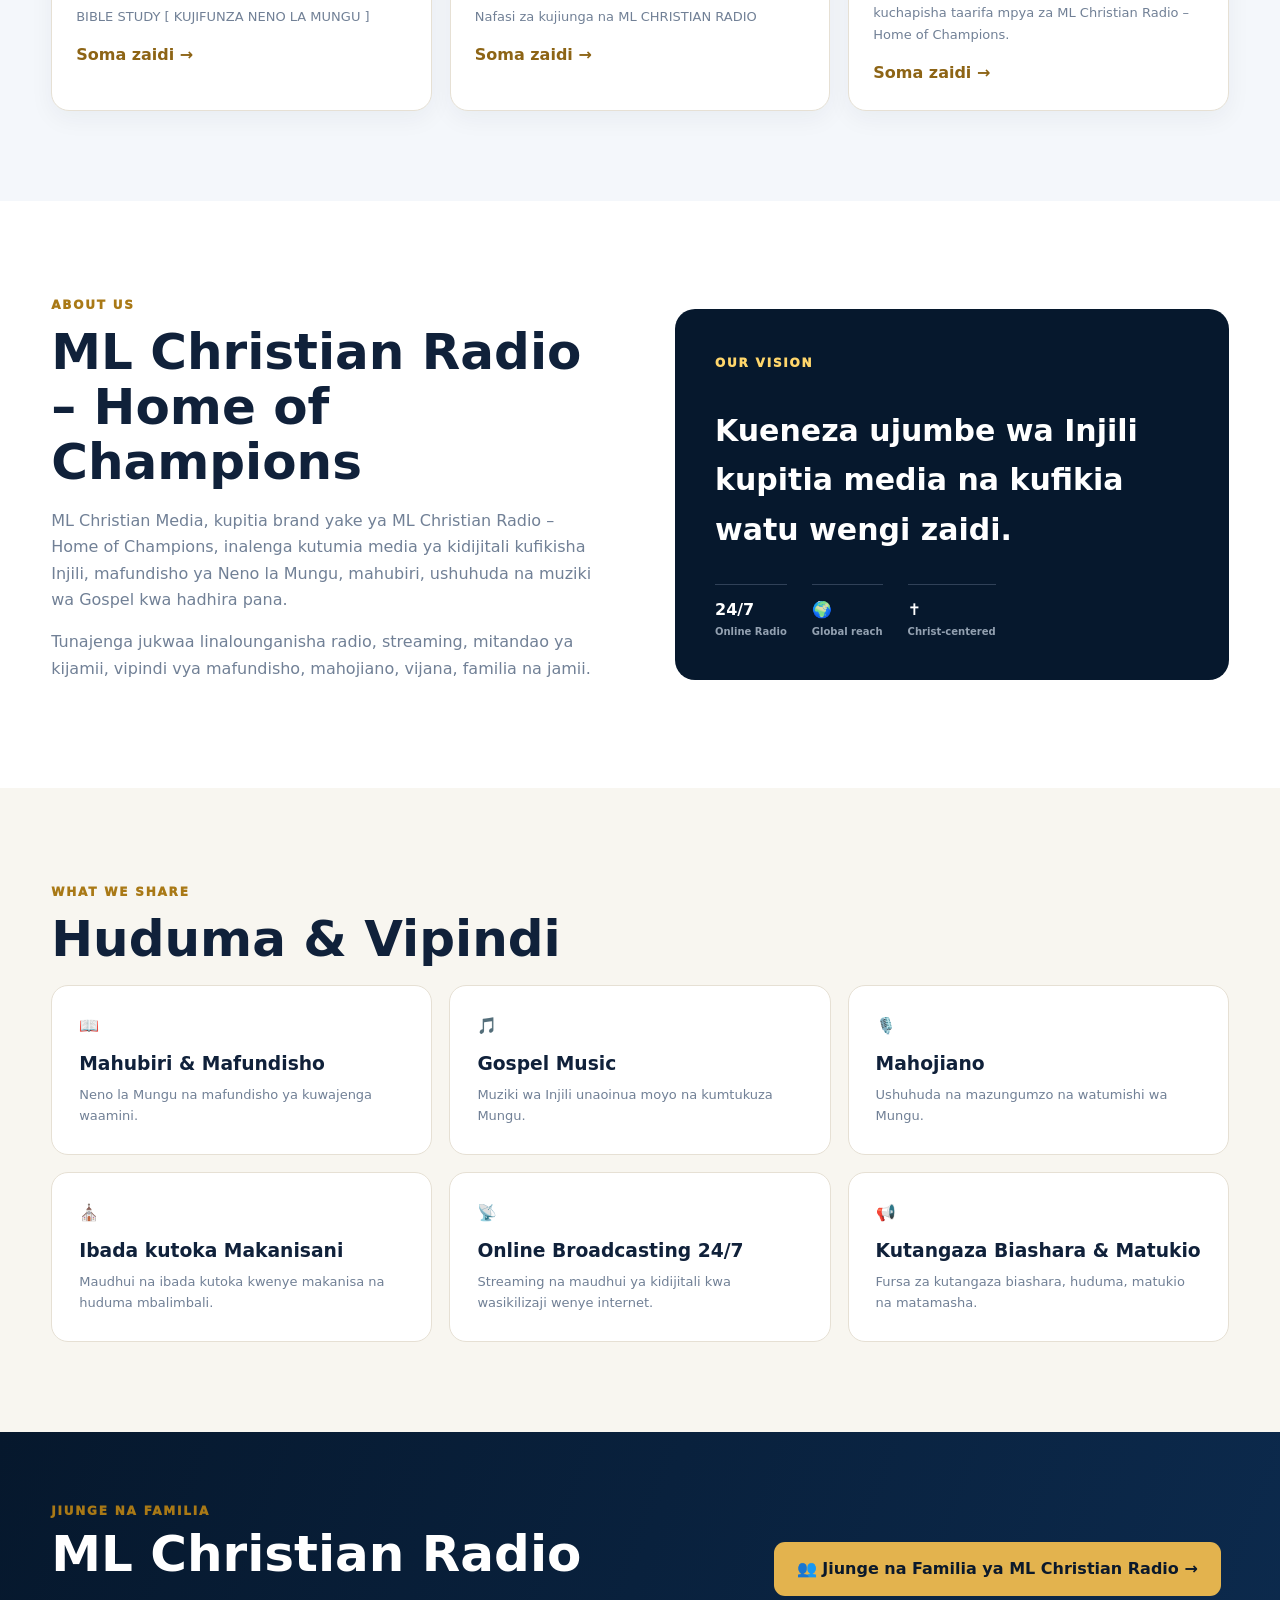
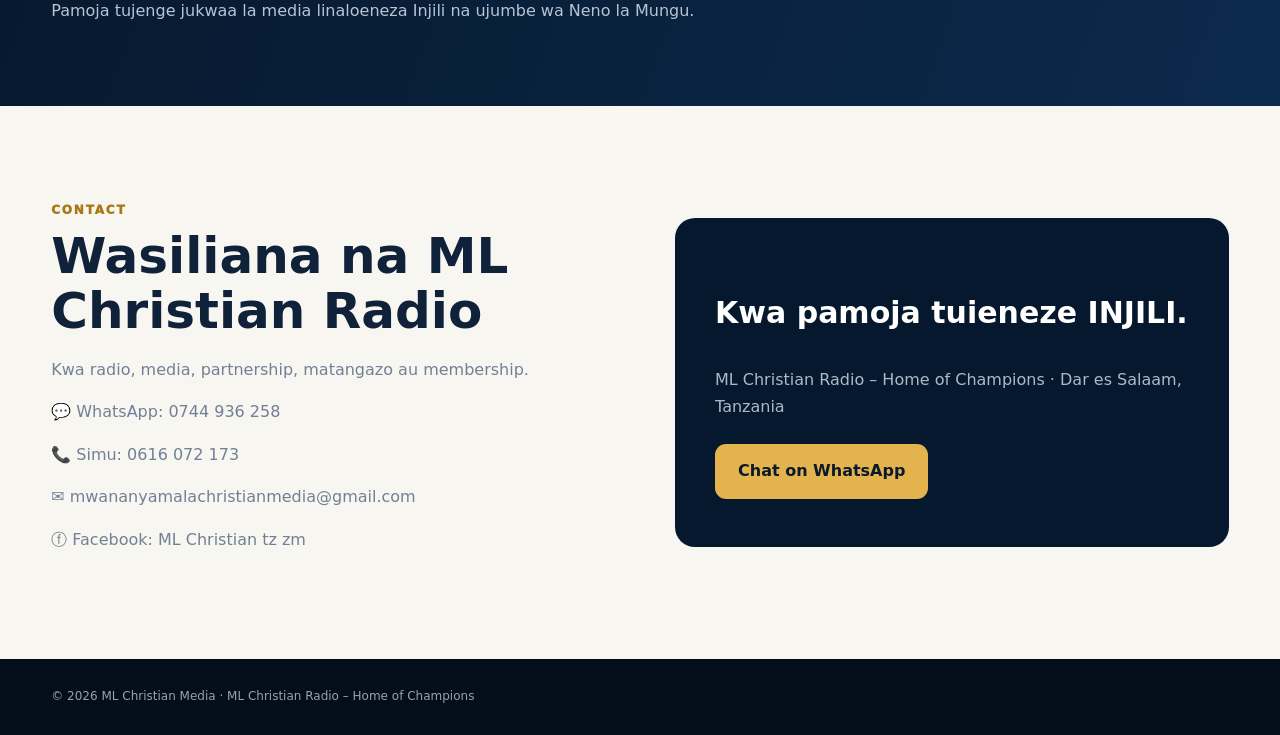
==== commit 8d3bb29d: "Move rotating ad gallery to top of homepage" ====
--- a/index.html
+++ b/index.html
@@ -67,6 +67,42 @@
 </header>
 
 <main id="home">
+<section class="section adGallerySection" id="matangazo-picha">
+<div class="wrap">
+<div class="adGalleryHeading"><div><label>PICHA ZA MATANGAZO</label><h2>Matangazo na Matukio</h2><p>Matangazo ya ML Christian Radio, makanisa, biashara na matukio.</p></div><div class="adGalleryControls"><button type="button" id="adPrev" aria-label="Tangazo lililotangulia">‹</button><button type="button" id="adNext" aria-label="Tangazo linalofuata">›</button></div></div>
+<div class="adCarousel" id="adCarousel" aria-label="Picha za matangazo"><div class="newsLoading">Inapakia picha za matangazo...</div></div>
+<div class="adDots" id="adDots"></div>
+<p class="adGalleryHint">Picha mpya zinazoingizwa kupitia ukurasa wa Admin zitaonekana hapa moja kwa moja.</p>
+</div></section>
+<script>
+(async function(){
+  const carousel=document.getElementById('adCarousel'),dotsBox=document.getElementById('adDots');
+  if(!carousel||!dotsBox)return;
+  try{
+    const response=await fetch('ads.json?v='+Date.now(),{cache:'no-store'});
+    if(!response.ok)throw new Error('ads.json haijapatikana');
+    const ads=await response.json();
+    if(!Array.isArray(ads)||!ads.length){carousel.innerHTML='<div class="newsLoading">Bado hakuna picha za matangazo.</div>';return;}
+    carousel.innerHTML='';
+    ads.forEach((ad,index)=>{
+      const slide=document.createElement('a');slide.className='adSlide'+(index===0?' active':'');slide.href=ad.image;slide.target='_blank';slide.rel='noopener';
+      const img=document.createElement('img');img.src=ad.image;img.alt=ad.title||('Tangazo '+(index+1));img.loading=index===0?'eager':'lazy';if(index===0)img.fetchPriority='high';
+      img.addEventListener('error',()=>slide.classList.add('adMissing'));
+      const caption=document.createElement('span');caption.className='adSlideCaption';
+      const title=document.createElement('b');title.textContent=ad.title||('Tangazo '+(index+1));
+      const sub=document.createElement('small');sub.textContent='Bonyeza picha kuiona kwa ukubwa';
+      caption.append(title,sub);slide.append(img,caption);carousel.appendChild(slide);
+      const dot=document.createElement('button');dot.type='button';dot.className='adDot'+(index===0?' active':'');dot.setAttribute('aria-label','Onyesha tangazo '+(index+1));dot.addEventListener('click',()=>show(index,true));dotsBox.appendChild(dot);
+    });
+    const slides=[...carousel.querySelectorAll('.adSlide')],dots=[...dotsBox.children],prev=document.getElementById('adPrev'),next=document.getElementById('adNext');let current=0,timer;
+    function show(index,reset){current=(index+slides.length)%slides.length;slides.forEach((s,j)=>{s.classList.toggle('active',j===current);s.setAttribute('aria-hidden',j!==current)});dots.forEach((d,j)=>d.classList.toggle('active',j===current));if(reset)start()}
+    function start(){clearInterval(timer);if(slides.length>1)timer=setInterval(()=>show(current+1,false),20000)}
+    prev.hidden=next.hidden=slides.length<2;prev.onclick=()=>show(current-1,true);next.onclick=()=>show(current+1,true);
+    carousel.onmouseenter=()=>clearInterval(timer);carousel.onmouseleave=start;carousel.onfocusin=()=>clearInterval(timer);carousel.onfocusout=start;start();
+  }catch(error){carousel.innerHTML='<div class="newsLoading">Picha za matangazo hazikuweza kupakiwa. Jaribu tena baadaye.</div>';}
+})();
+</script>
+
 <section class="hero">
   <div class="heroShade"></div>
   <div class="wrap heroContent">
@@ -182,41 +218,7 @@
 </script>
 
 
-<section class="section adGallerySection" id="matangazo-picha">
-<div class="wrap">
-<div class="adGalleryHeading"><div><label>PICHA ZA MATANGAZO</label><h2>Matangazo na Matukio</h2><p>Matangazo ya ML Christian Radio, makanisa, biashara na matukio.</p></div><div class="adGalleryControls"><button type="button" id="adPrev" aria-label="Tangazo lililotangulia">‹</button><button type="button" id="adNext" aria-label="Tangazo linalofuata">›</button></div></div>
-<div class="adCarousel" id="adCarousel" aria-label="Picha za matangazo"><div class="newsLoading">Inapakia picha za matangazo...</div></div>
-<div class="adDots" id="adDots"></div>
-<p class="adGalleryHint">Picha mpya zinazoingizwa kupitia ukurasa wa Admin zitaonekana hapa moja kwa moja.</p>
-</div></section>
-<script>
-(async function(){
-  const carousel=document.getElementById('adCarousel'),dotsBox=document.getElementById('adDots');
-  if(!carousel||!dotsBox)return;
-  try{
-    const response=await fetch('ads.json?v='+Date.now(),{cache:'no-store'});
-    if(!response.ok)throw new Error('ads.json haijapatikana');
-    const ads=await response.json();
-    if(!Array.isArray(ads)||!ads.length){carousel.innerHTML='<div class="newsLoading">Bado hakuna picha za matangazo.</div>';return;}
-    carousel.innerHTML='';
-    ads.forEach((ad,index)=>{
-      const slide=document.createElement('a');slide.className='adSlide'+(index===0?' active':'');slide.href=ad.image;slide.target='_blank';slide.rel='noopener';
-      const img=document.createElement('img');img.src=ad.image;img.alt=ad.title||('Tangazo '+(index+1));img.loading='lazy';
-      img.addEventListener('error',()=>slide.classList.add('adMissing'));
-      const caption=document.createElement('span');caption.className='adSlideCaption';
-      const title=document.createElement('b');title.textContent=ad.title||('Tangazo '+(index+1));
-      const sub=document.createElement('small');sub.textContent='Bonyeza picha kuiona kwa ukubwa';
-      caption.append(title,sub);slide.append(img,caption);carousel.appendChild(slide);
-      const dot=document.createElement('button');dot.type='button';dot.className='adDot'+(index===0?' active':'');dot.setAttribute('aria-label','Onyesha tangazo '+(index+1));dot.addEventListener('click',()=>show(index,true));dotsBox.appendChild(dot);
-    });
-    const slides=[...carousel.querySelectorAll('.adSlide')],dots=[...dotsBox.children],prev=document.getElementById('adPrev'),next=document.getElementById('adNext');let current=0,timer;
-    function show(index,reset){current=(index+slides.length)%slides.length;slides.forEach((s,j)=>{s.classList.toggle('active',j===current);s.setAttribute('aria-hidden',j!==current)});dots.forEach((d,j)=>d.classList.toggle('active',j===current));if(reset)start()}
-    function start(){clearInterval(timer);if(slides.length>1)timer=setInterval(()=>show(current+1,false),20000)}
-    prev.hidden=next.hidden=slides.length<2;prev.onclick=()=>show(current-1,true);next.onclick=()=>show(current+1,true);
-    carousel.onmouseenter=()=>clearInterval(timer);carousel.onmouseleave=start;carousel.onfocusin=()=>clearInterval(timer);carousel.onfocusout=start;start();
-  }catch(error){carousel.innerHTML='<div class="newsLoading">Picha za matangazo hazikuweza kupakiwa. Jaribu tena baadaye.</div>';}
-})();
-</script>
+
 
 <section class="section" id="about">
   <div class="wrap two">
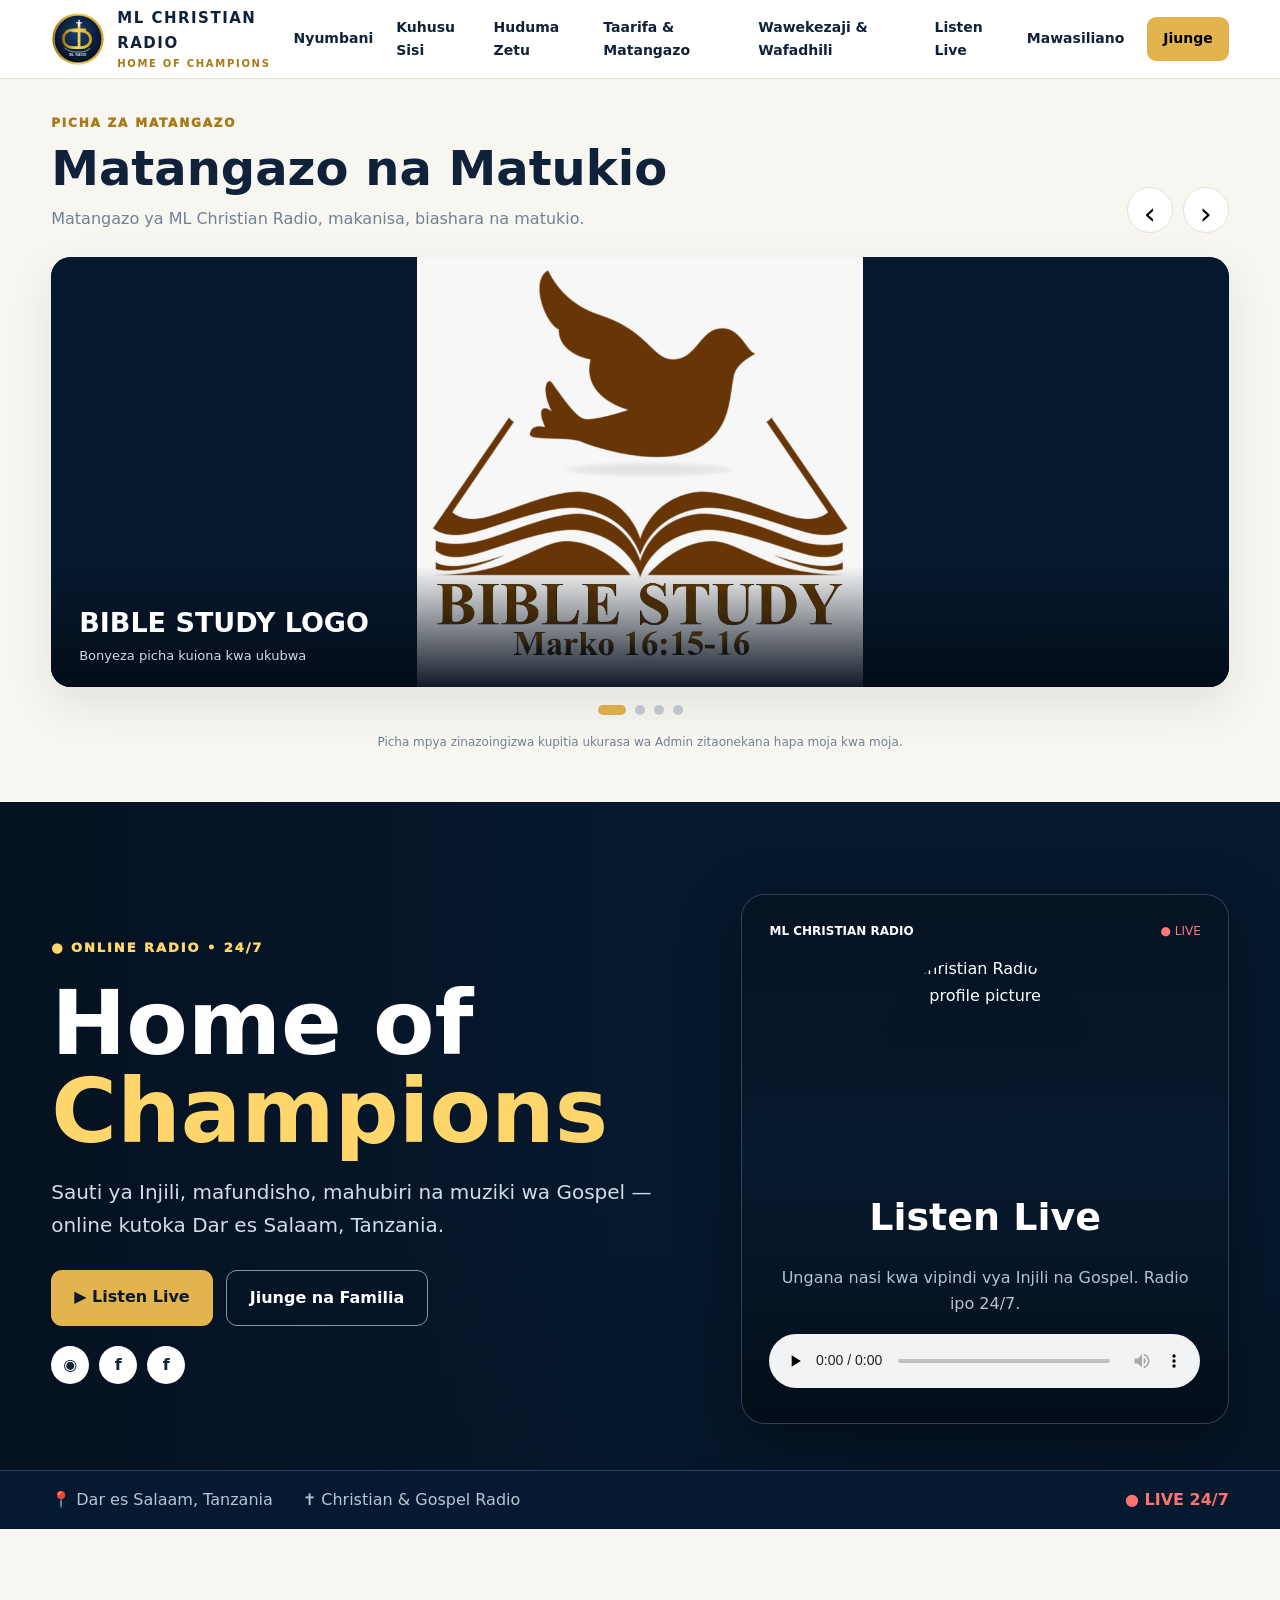
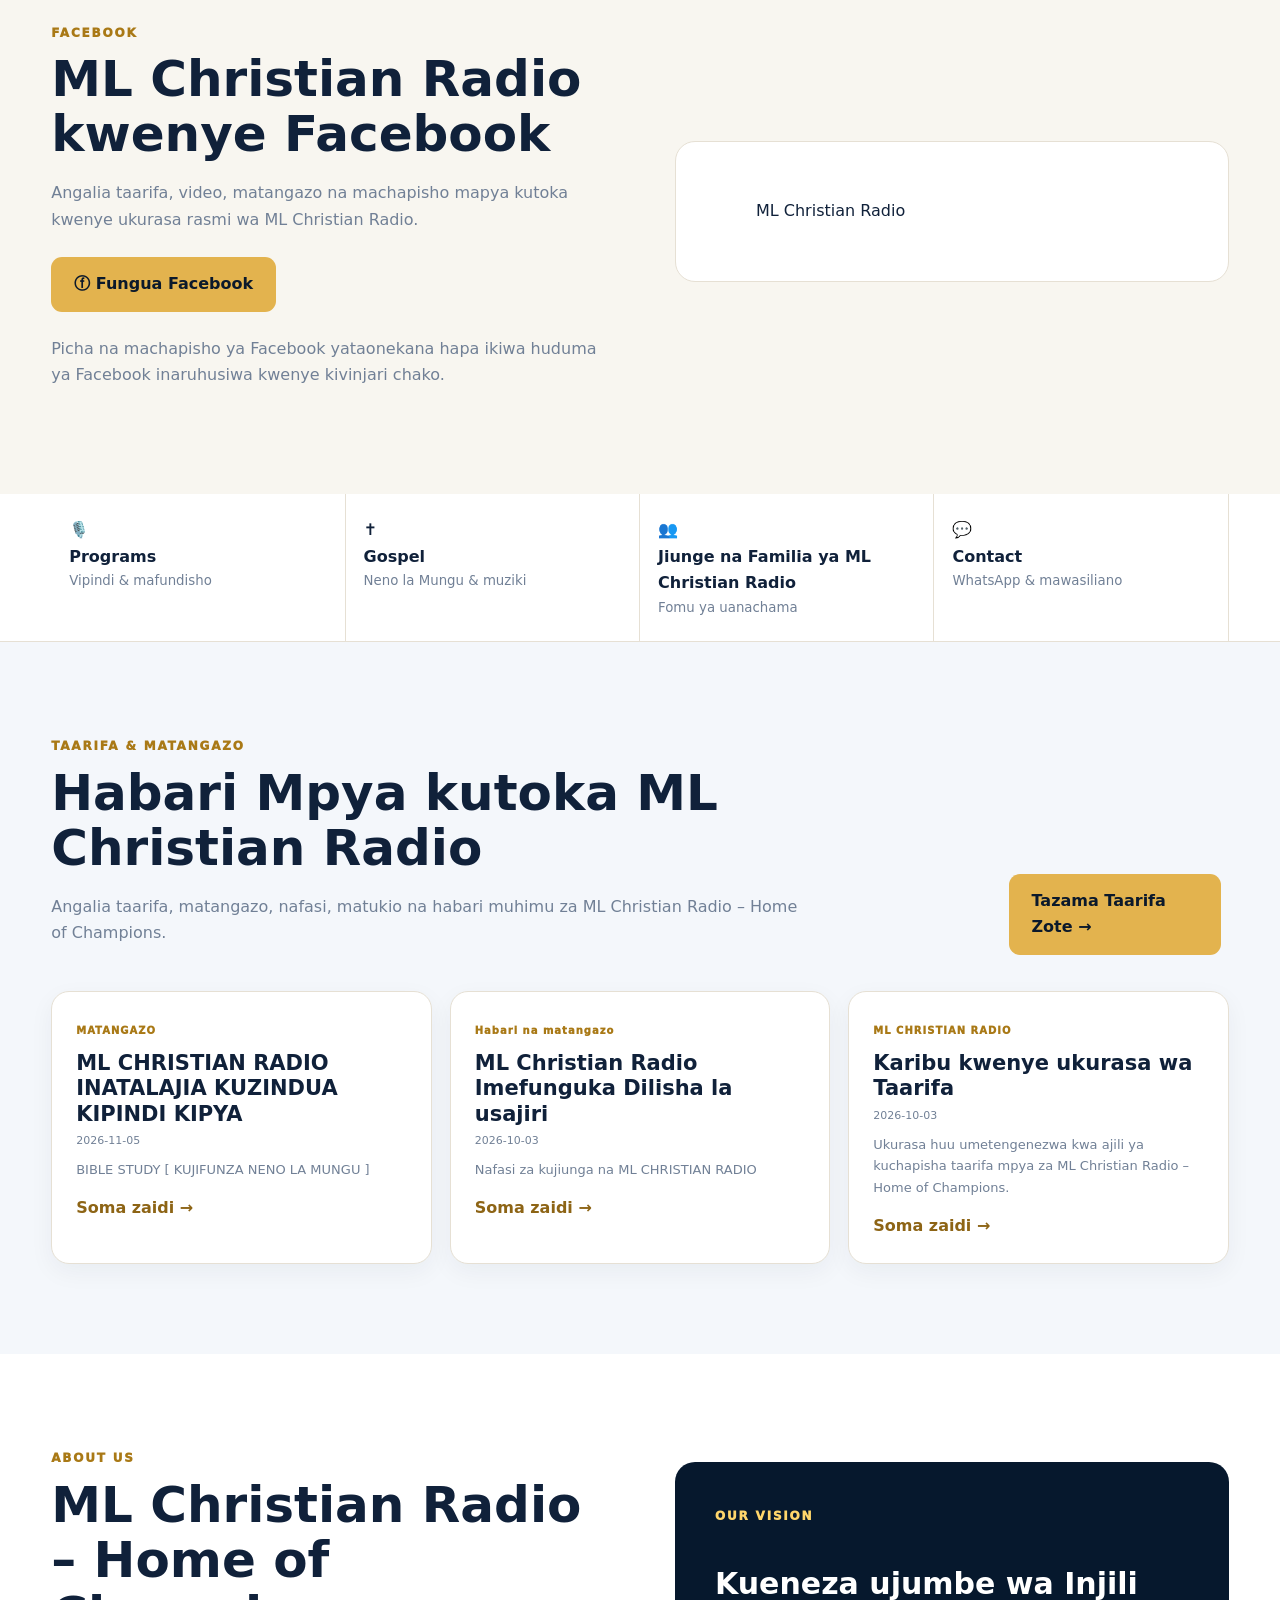
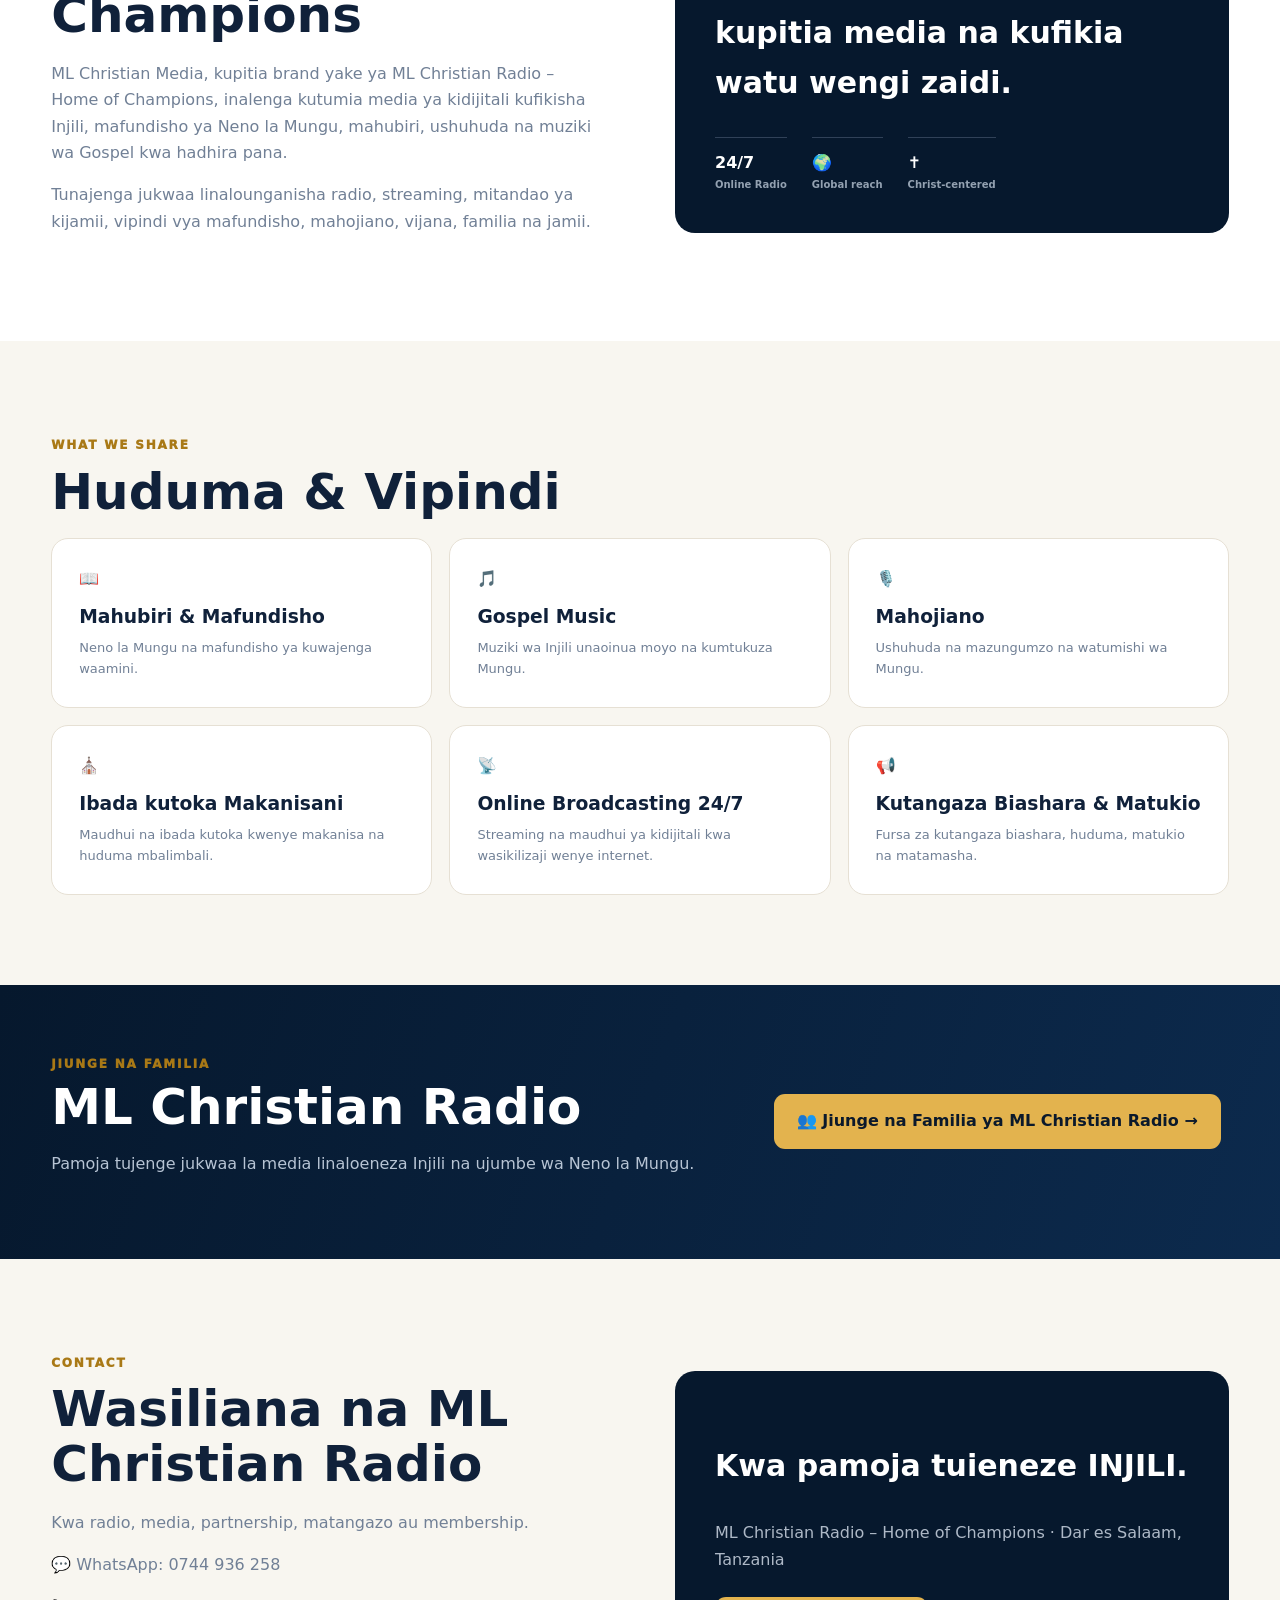
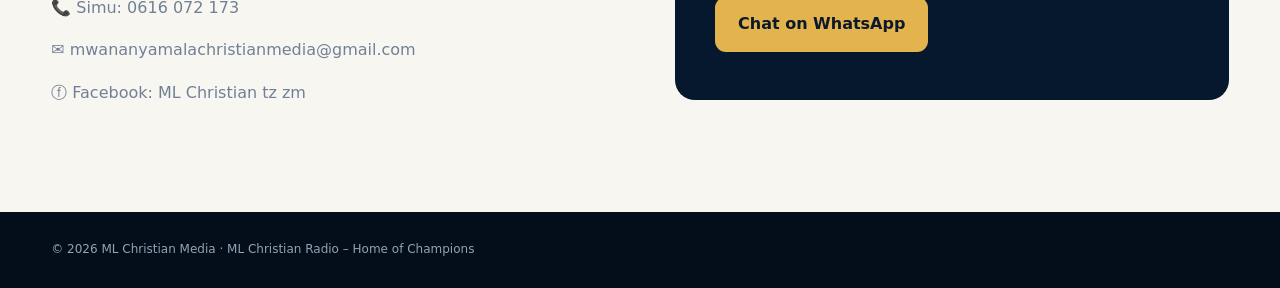
==== commit dba60ffd: "Improve Facebook timeline embed using official SDK" ====
--- a/index.html
+++ b/index.html
@@ -147,15 +147,23 @@
       <h2>ML Christian Radio kwenye Facebook</h2>
       <p>Angalia taarifa, video, matangazo na machapisho mapya kutoka kwenye ukurasa rasmi wa ML Christian Radio.</p>
       <p><a class="btn gold" href="https://www.facebook.com/MLChristianTZ" target="_blank" rel="noopener">ⓕ Fungua Facebook</a></p>
-    </div>
-    <div class="facebookFeed card" style="padding:0;overflow:hidden">
-      <iframe
-        src="https://www.facebook.com/plugins/page.php?href=https%3A%2F%2Fwww.facebook.com%2FMLChristianTZ&tabs=timeline&width=500&height=620&small_header=false&adapt_container_width=true&hide_cover=false&show_facepile=true"
-        style="width:100%;height:620px;border:0;overflow:hidden"
-        scrolling="no"
-        frameborder="0"
-        allow="autoplay; clipboard-write; encrypted-media; picture-in-picture; web-share"
-        allowfullscreen></iframe>
+      <p class="facebookNote">Picha na machapisho ya Facebook yataonekana hapa ikiwa huduma ya Facebook inaruhusiwa kwenye kivinjari chako.</p>
+    </div>
+    <div class="facebookFeed card">
+      <div id="fb-root"></div>
+      <div class="fb-page"
+        data-href="https://www.facebook.com/MLChristianTZ"
+        data-tabs="timeline"
+        data-width="500"
+        data-height="620"
+        data-small-header="false"
+        data-adapt-container-width="true"
+        data-hide-cover="false"
+        data-show-facepile="true">
+        <blockquote cite="https://www.facebook.com/MLChristianTZ" class="fb-xfbml-parse-ignore">
+          <a href="https://www.facebook.com/MLChristianTZ" target="_blank" rel="noopener">ML Christian Radio</a>
+        </blockquote>
+      </div>
     </div>
   </div>
 </section>
@@ -295,4 +303,5 @@
 
 <footer><div class="wrap">© <span id="year"></span> ML Christian Media · ML Christian Radio – Home of Champions</div></footer>
 <script src="script.js"></script>
+<script async defer crossorigin="anonymous" src="https://connect.facebook.net/en_US/sdk.js#xfbml=1&version=v23.0"></script>
 </body></html>
--- a/styles.css
+++ b/styles.css
@@ -1,3 +1,6 @@
 :root{--dark:#06182d;--navy:#0b213c;--gold:#e3b34e;--gold2:#ffd66b;--cream:#f8f6f0;--ink:#10213a;--muted:#718096;--line:#e6e0d4}*{box-sizing:border-box}html{scroll-behavior:smooth}body{margin:0;font-family:system-ui,-apple-system,BlinkMacSystemFont,"Segoe UI",sans-serif;color:var(--ink);line-height:1.65}a{text-decoration:none;color:inherit}button{font:inherit}.wrap{width:min(1180px,92%);margin:auto}header{position:sticky;top:0;z-index:30;background:#fff;border-bottom:1px solid var(--line)}.nav{height:78px;display:flex;align-items:center;justify-content:space-between}.brand{display:flex;align-items:center;gap:12px}.brand img{width:54px;height:54px}.brand b,.brand small{display:block}.brand b{font-size:15px;letter-spacing:.1em}.brand small{font-size:10px;letter-spacing:.17em;color:#a97916;font-weight:900}nav{display:flex;align-items:center;gap:23px;font-weight:750;font-size:14px}nav a:hover{color:#ad7b19}.navJoin{border:0;background:var(--gold);padding:10px 16px;border-radius:9px;font-weight:900;cursor:pointer}.menu{display:none;background:none;border:0;font-size:28px}.hero{position:relative;min-height:650px;color:#fff;overflow:hidden;background:#06182d}.heroShade{position:absolute;inset:0;background:linear-gradient(90deg,rgba(4,17,32,.96) 0%,rgba(6,24,45,.83) 48%,rgba(6,24,45,.48) 100%),linear-gradient(0deg,rgba(2,12,23,.68),transparent 45%)}.heroContent{position:relative;z-index:2;display:grid;grid-template-columns:1.12fr .88fr;gap:70px;align-items:center;padding:92px 0 105px}.heroCopy label{color:var(--gold2);font-size:13px;font-weight:950;letter-spacing:.15em}.hero h1{font-size:clamp(52px,7vw,90px);line-height:.98;margin:20px 0}.hero h1 i{font-style:normal;color:var(--gold2)}.lead{font-size:20px;color:#d3dce8;max-width:650px}.heroActions{display:flex;flex-wrap:wrap;gap:5px}.btn{display:inline-block;padding:14px 23px;border-radius:11px;font-weight:900;margin:8px 8px 8px 0;cursor:pointer;border:0}.gold{background:var(--gold);color:#0b192b}.outline{border:1px solid #8395ac;background:rgba(5,20,37,.45);color:#fff}.socials{display:flex;gap:10px;margin-top:12px}.socials a{width:38px;height:38px;border-radius:50%;display:grid;place-items:center;background:#fff;color:#10213a;font-weight:900}.player{position:relative;overflow:hidden;background:#0f2035;border:1px solid #70839a55;border-radius:24px;padding:27px;text-align:center;box-shadow:0 20px 60px #0006}.playerVideo{position:absolute;inset:0;overflow:hidden;z-index:0}.playerVideo iframe{position:absolute;left:50%;top:50%;width:177.78vh;height:100vh;min-width:100%;min-height:56.25vw;transform:translate(-50%,-50%);pointer-events:none;border:0}.playerShade{position:absolute;inset:0;z-index:1;background:linear-gradient(180deg,rgba(4,17,32,.9),rgba(6,24,45,.82) 50%,rgba(2,12,23,.93))}.playerContent{position:relative;z-index:2}.playerTop{display:flex;justify-content:space-between;font-size:12px}.playerTop span{color:#ff7777}.playerLogoWrap{width:230px;height:230px;margin:14px auto 0;display:grid;place-items:center;overflow:hidden;border-radius:50%;background:transparent}.playerLogo{width:100%;height:100%;object-fit:cover;display:block;animation:none;transform:none;border:0;outline:0;background:transparent;border-radius:50%;filter:drop-shadow(0 15px 30px #0008)}.player h2{font-size:38px;margin:0 0 8px}.player p{color:#b6c2d0}.player audio{width:100%}.heroMeta{position:absolute;z-index:3;bottom:0;left:0;right:0;background:#061a33e8;border-top:1px solid #7b91aa55}.heroMeta .wrap{min-height:58px;display:flex;align-items:center;gap:30px;color:#b9c5d2}.heroMeta b{margin-left:auto;color:#ff7272}.frontNews{background:#f4f7fb}.frontNewsHead{display:flex;align-items:flex-end;justify-content:space-between;gap:30px;margin-bottom:28px}.frontNewsHead h2{margin-bottom:10px}.frontNewsHead p{max-width:760px}.frontNewsGrid{display:grid;grid-template-columns:repeat(3,1fr);gap:18px}.frontNewsCard{background:#fff;border:1px solid var(--line);border-radius:18px;overflow:hidden;box-shadow:0 8px 25px #10213a0d;display:flex;flex-direction:column}.frontNewsImage{height:180px;background:#e9eef5;overflow:hidden}.frontNewsImage img{width:100%;height:100%;object-fit:cover;display:block}.frontNewsBody{padding:24px}.frontNewsCat{display:inline-block;font-size:10px;font-weight:950;letter-spacing:.1em;color:#a97916;margin-bottom:7px}.frontNewsBody h3{font-size:21px;line-height:1.2;margin:5px 0}.frontNewsBody time{display:block;font-size:11px;color:var(--muted);margin-bottom:9px}.frontNewsBody p{font-size:13px;color:var(--muted);margin:0 0 15px}.frontNewsBody a{font-weight:900;color:#8d6415}.newsLoading{grid-column:1/-1;background:#fff;border:1px solid var(--line);border-radius:18px;padding:30px;text-align:center;color:var(--muted)}.quick{background:#fff;border-bottom:1px solid var(--line)}.qgrid{display:grid;grid-template-columns:repeat(4,1fr)}.qgrid a,.quickJoin{padding:23px 18px;border-right:1px solid var(--line);border-left:0;border-top:0;border-bottom:0;background:#fff;text-align:left;cursor:pointer;color:var(--ink)}.qgrid b,.qgrid small{display:block}.qgrid small{color:var(--muted)}.quickJoin:hover,.qgrid a:hover{background:#fffaf0}.section{padding:90px 0}.cream{background:var(--cream)}.two{display:grid;grid-template-columns:1fr 1fr;gap:70px;align-items:center}.section label,.joinBand label{color:#a97916;font-size:12px;font-weight:950;letter-spacing:.15em}.section h2,.joinBand h2{font-size:clamp(34px,4vw,50px);line-height:1.1;margin:7px 0 18px}.section p{color:var(--muted)}.card{background:#fff;border:1px solid var(--line);border-radius:20px;padding:40px}.dark{background:var(--dark);color:#fff;border:0}.dark p{color:#aeb9c7}.dark label{color:var(--gold2)}.dark h3{font-size:30px}.stats{display:flex;gap:25px}.stats b{border-top:1px solid #304158;padding-top:12px}.stats small{display:block;color:#93a1b1;font-size:10px}.cards{display:grid;grid-template-columns:repeat(3,1fr);gap:17px}.cards article{background:#fff;border:1px solid var(--line);border-radius:17px;padding:27px;transition:.25s}.cards article:hover{transform:translateY(-4px);box-shadow:0 12px 30px #10213a10}.cards h3{margin:10px 0 4px}.cards p{font-size:13px;margin:0}.joinBand{padding:65px 0;background:linear-gradient(110deg,#06182d,#0c2a4d);color:#fff}.joinBandInner{display:flex;align-items:center;justify-content:space-between;gap:40px}.joinBand h2{margin:4px 0;color:#fff}.joinBand p{color:#b7c4d4;max-width:650px}.bigJoin{white-space:nowrap}.modal{position:fixed;inset:0;z-index:100;display:none;align-items:center;justify-content:center;padding:18px}.modal.show{display:flex}.modalBackdrop{position:absolute;inset:0;background:#020b16cc;backdrop-filter:blur(5px)}.modalBox{position:relative;z-index:1;width:min(850px,100%);max-height:92vh;overflow:auto;background:#fff;border-radius:22px;padding:28px;box-shadow:0 30px 90px #0008}.modalClose{position:absolute;right:16px;top:10px;border:0;background:#eef1f5;width:38px;height:38px;border-radius:50%;font-size:28px;cursor:pointer}.modalHead{display:flex;gap:18px;align-items:center;padding-right:40px;margin-bottom:18px}.modalHead img{width:76px;height:76px}.modalHead h2{margin:3px 0;font-size:28px;line-height:1.1}.modalHead p{margin:5px 0;color:var(--muted);font-size:13px}.formGrid{display:grid;grid-template-columns:1fr 1fr;gap:15px}.field{display:flex;flex-direction:column;gap:5px}.field label{color:var(--ink);font-size:12px;font-weight:800}.field input{padding:12px;border:1px solid #d7dce3;border-radius:10px;font:inherit;outline:none}.field input:focus{border-color:var(--gold)}.readonly{background:#f4f6f8!important;font-weight:800}.notice{background:#fff8df;border-left:4px solid var(--gold);padding:12px 14px;border-radius:8px;color:#5e4a19;font-size:12px;margin:16px 0}.check{display:flex;gap:9px;align-items:flex-start;color:var(--muted);font-size:12px}.check input{margin-top:4px}.submitJoin{width:100%;margin:16px 0 0}.modalOpen{overflow:hidden}footer{background:#040e1b;color:#95a2b1;padding:28px 0;font-size:12px}@media(max-width:900px){.frontNewsGrid{grid-template-columns:1fr 1fr}.frontNewsHead{align-items:flex-start;flex-direction:column}nav{display:none;position:absolute;top:78px;left:0;right:0;background:#fff;padding:20px 4%;flex-direction:column;align-items:stretch;gap:13px}.nav.open nav{display:flex}.menu{display:block}.heroContent,.two{grid-template-columns:1fr;gap:35px}.heroContent{padding:65px 0 90px}.player{max-width:650px}.cards{grid-template-columns:1fr 1fr}.qgrid{grid-template-columns:1fr 1fr}.joinBandInner{flex-direction:column;align-items:flex-start}.bigJoin{white-space:normal}.hero{min-height:auto}.heroMeta{position:relative}}@media(max-width:560px){.frontNewsGrid{grid-template-columns:1fr}.frontNewsHead .btn{width:100%;text-align:center}.nav{height:72px}.brand img{width:48px;height:48px}.brand b{font-size:12px}.brand small{font-size:8px}.hero h1{font-size:56px}.lead{font-size:17px}.heroContent{padding:55px 0 45px}.playerLogoWrap{width:180px;height:180px}.playerLogo{width:100%;height:100%}.player h2{font-size:32px}.cards,.qgrid,.formGrid{grid-template-columns:1fr}.section{padding:65px 0}.qgrid a,.quickJoin{border-right:0;border-bottom:1px solid var(--line)}.heroMeta .wrap{flex-wrap:wrap;padding:12px 0;gap:7px;font-size:12px}.heroMeta b{margin-left:0}.modalBox{padding:22px 18px}.modalHead img{width:60px;height:60px}.modalHead h2{font-size:22px}}
 /* Rotating advertisement gallery */
 .adGallerySection{background:var(--cream)}.adGalleryHeading{display:flex;justify-content:space-between;align-items:flex-end;gap:24px;margin-bottom:24px}.adGalleryHeading h2{font-size:clamp(32px,4vw,48px);line-height:1.12;margin:7px 0 10px}.adGalleryHeading p{color:var(--muted);margin:0}.adGalleryControls{display:flex;gap:10px}.adGalleryControls button{width:46px;height:46px;border:1px solid var(--line);border-radius:50%;background:#fff;font-size:30px;cursor:pointer}.adGalleryControls button:hover{background:var(--gold)}.adCarousel{position:relative;height:clamp(260px,48vw,520px);overflow:hidden;border-radius:20px;background:linear-gradient(135deg,#06182d,#173b60);box-shadow:0 18px 45px #10213a18}.adSlide{position:absolute;inset:0;display:block;opacity:0;visibility:hidden;transition:opacity .65s;pointer-events:none}.adSlide.active{opacity:1;visibility:visible;pointer-events:auto}.adSlide img{width:100%;height:100%;object-fit:contain;display:block;background:#06182d}.adSlideCaption{position:absolute;left:0;right:0;bottom:0;padding:35px 28px 20px;color:white;background:linear-gradient(0deg,rgba(3,12,24,.94),transparent)}.adSlideCaption b,.adSlideCaption small{display:block}.adSlideCaption b{font-size:clamp(18px,3vw,27px)}.adSlideCaption small{color:#d2dbe5;font-size:13px}.adSlide.adMissing img{opacity:0}.adSlide.adMissing:after{content:"PAKIA PICHA YA TANGAZO KWENYE GITHUB";position:absolute;inset:0;display:grid;place-items:center;text-align:center;color:#ffd66b;font-weight:900;letter-spacing:.1em;padding:25px}.adDots{display:flex;justify-content:center;gap:9px;margin:18px}.adDot{width:10px;height:10px;padding:0;border:0;border-radius:50%;background:#c5cbd3;cursor:pointer}.adDot.active{width:28px;border-radius:9px;background:var(--gold)}.adGalleryHint{text-align:center;color:var(--muted);font-size:12px}.adGalleryHint code{background:#ebe6da;padding:2px 5px;border-radius:4px}@media(max-width:560px){.adGalleryHeading{align-items:flex-start}.adGalleryControls button{width:38px;height:38px}.adCarousel{height:320px}.adSlideCaption{padding:28px 16px 16px}}
+
+/* Keep the rotating ad gallery prominent at the top of the homepage */
+.adGallerySection{padding:30px 0 38px}.adCarousel{height:clamp(230px,38vw,430px)}@media(max-width:560px){.adGallerySection{padding:22px 0 30px}.adCarousel{height:290px}}
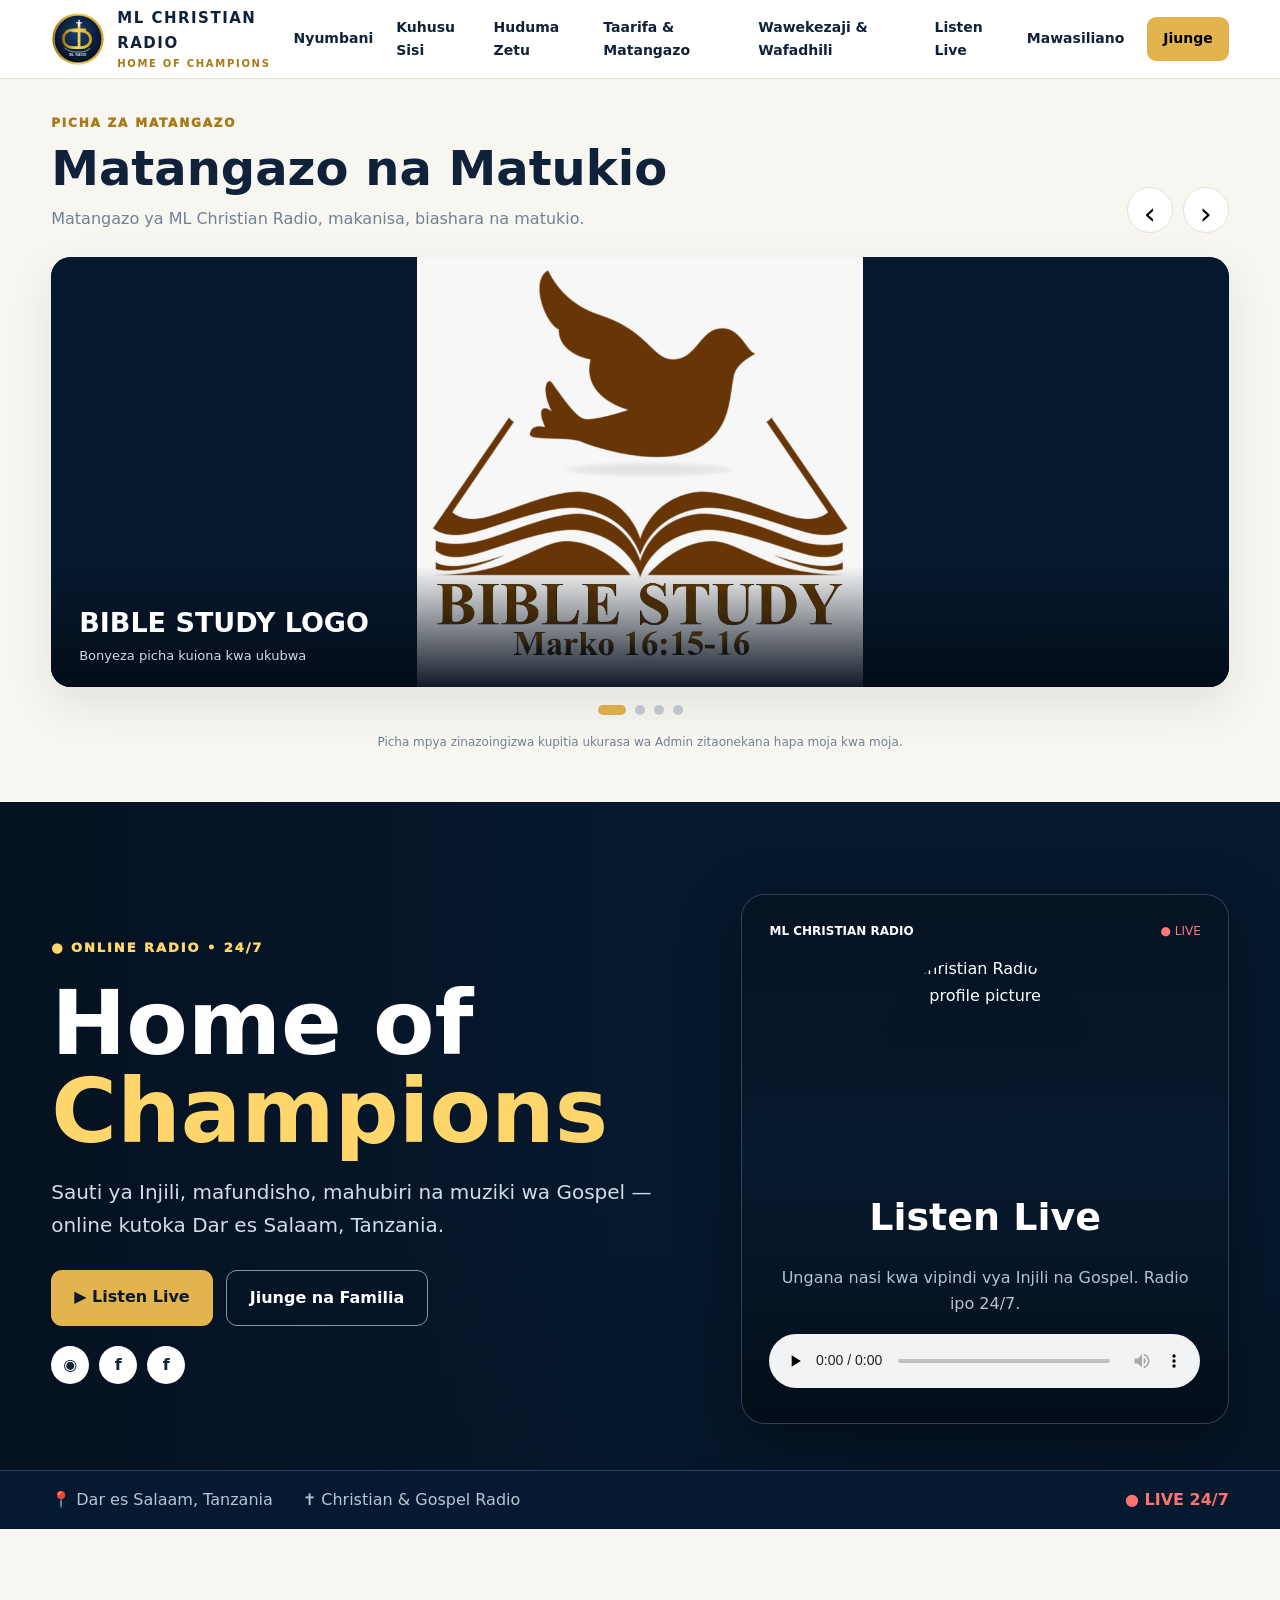
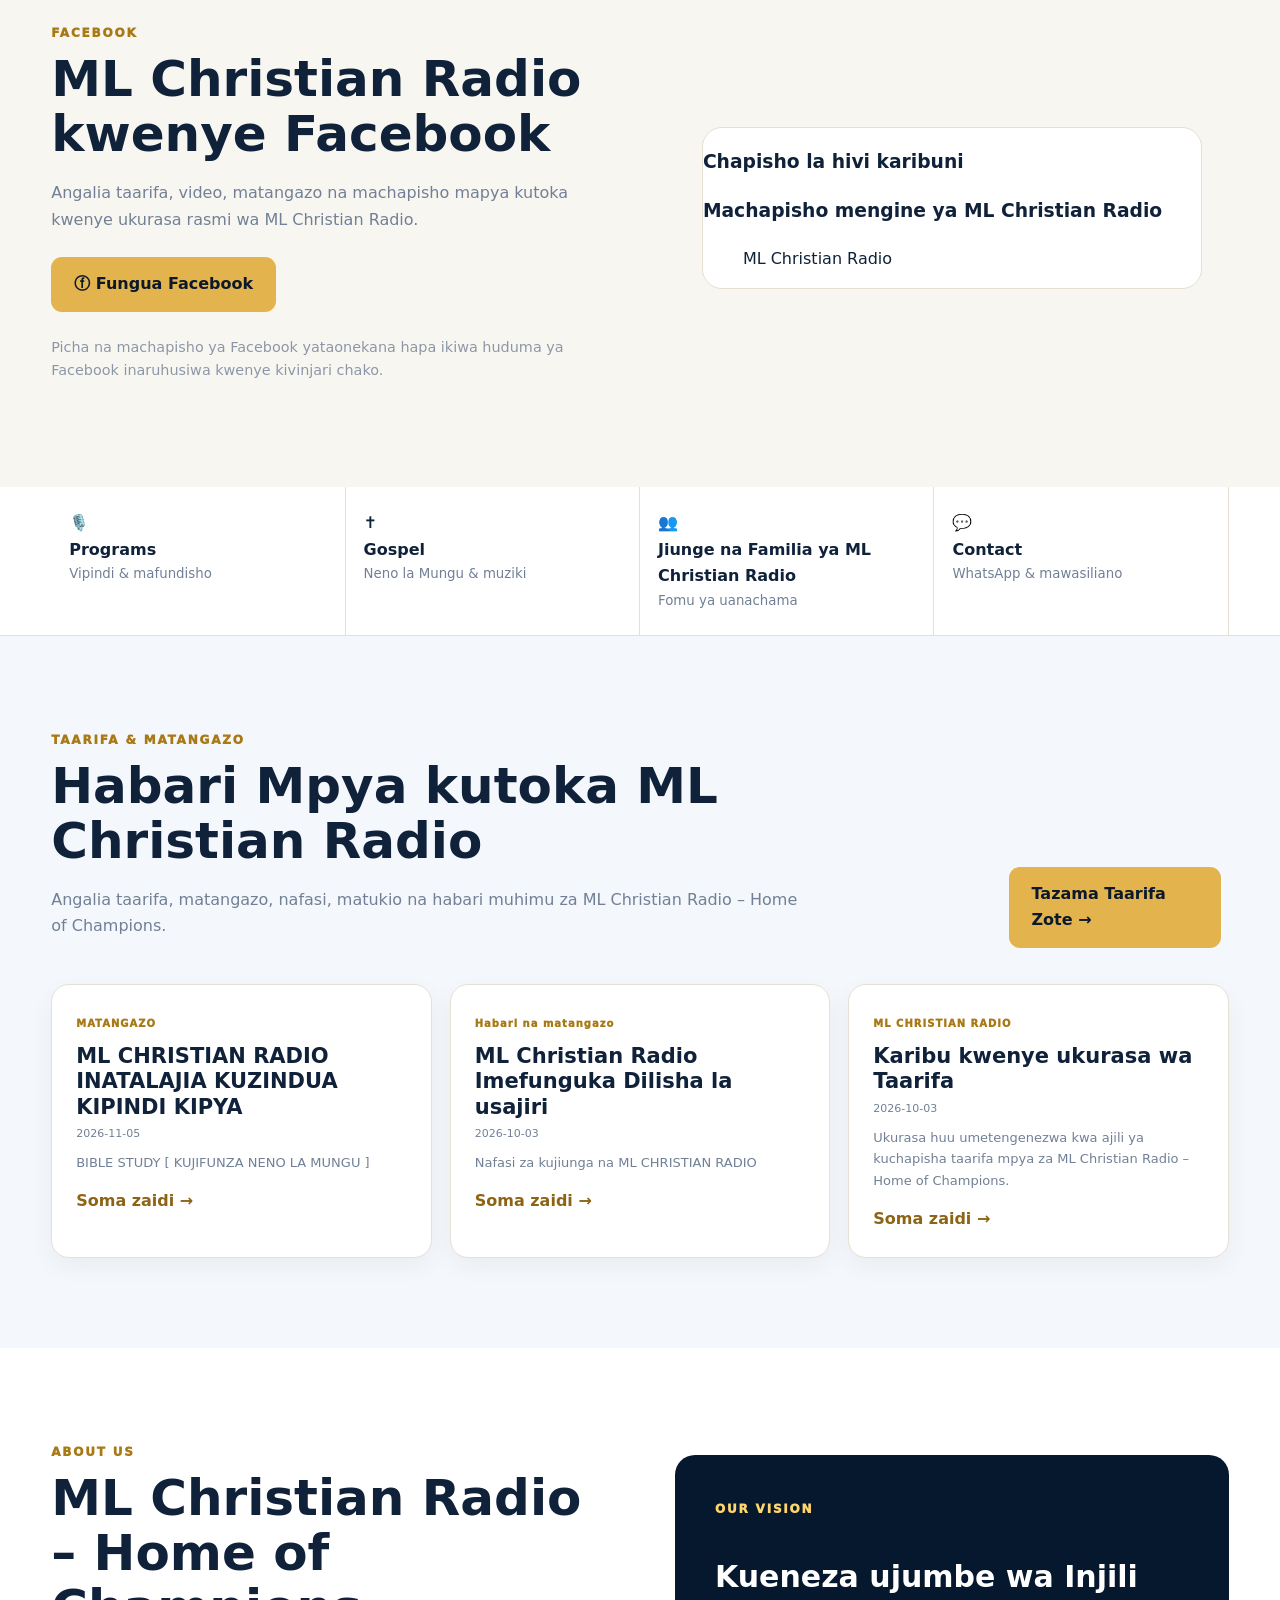
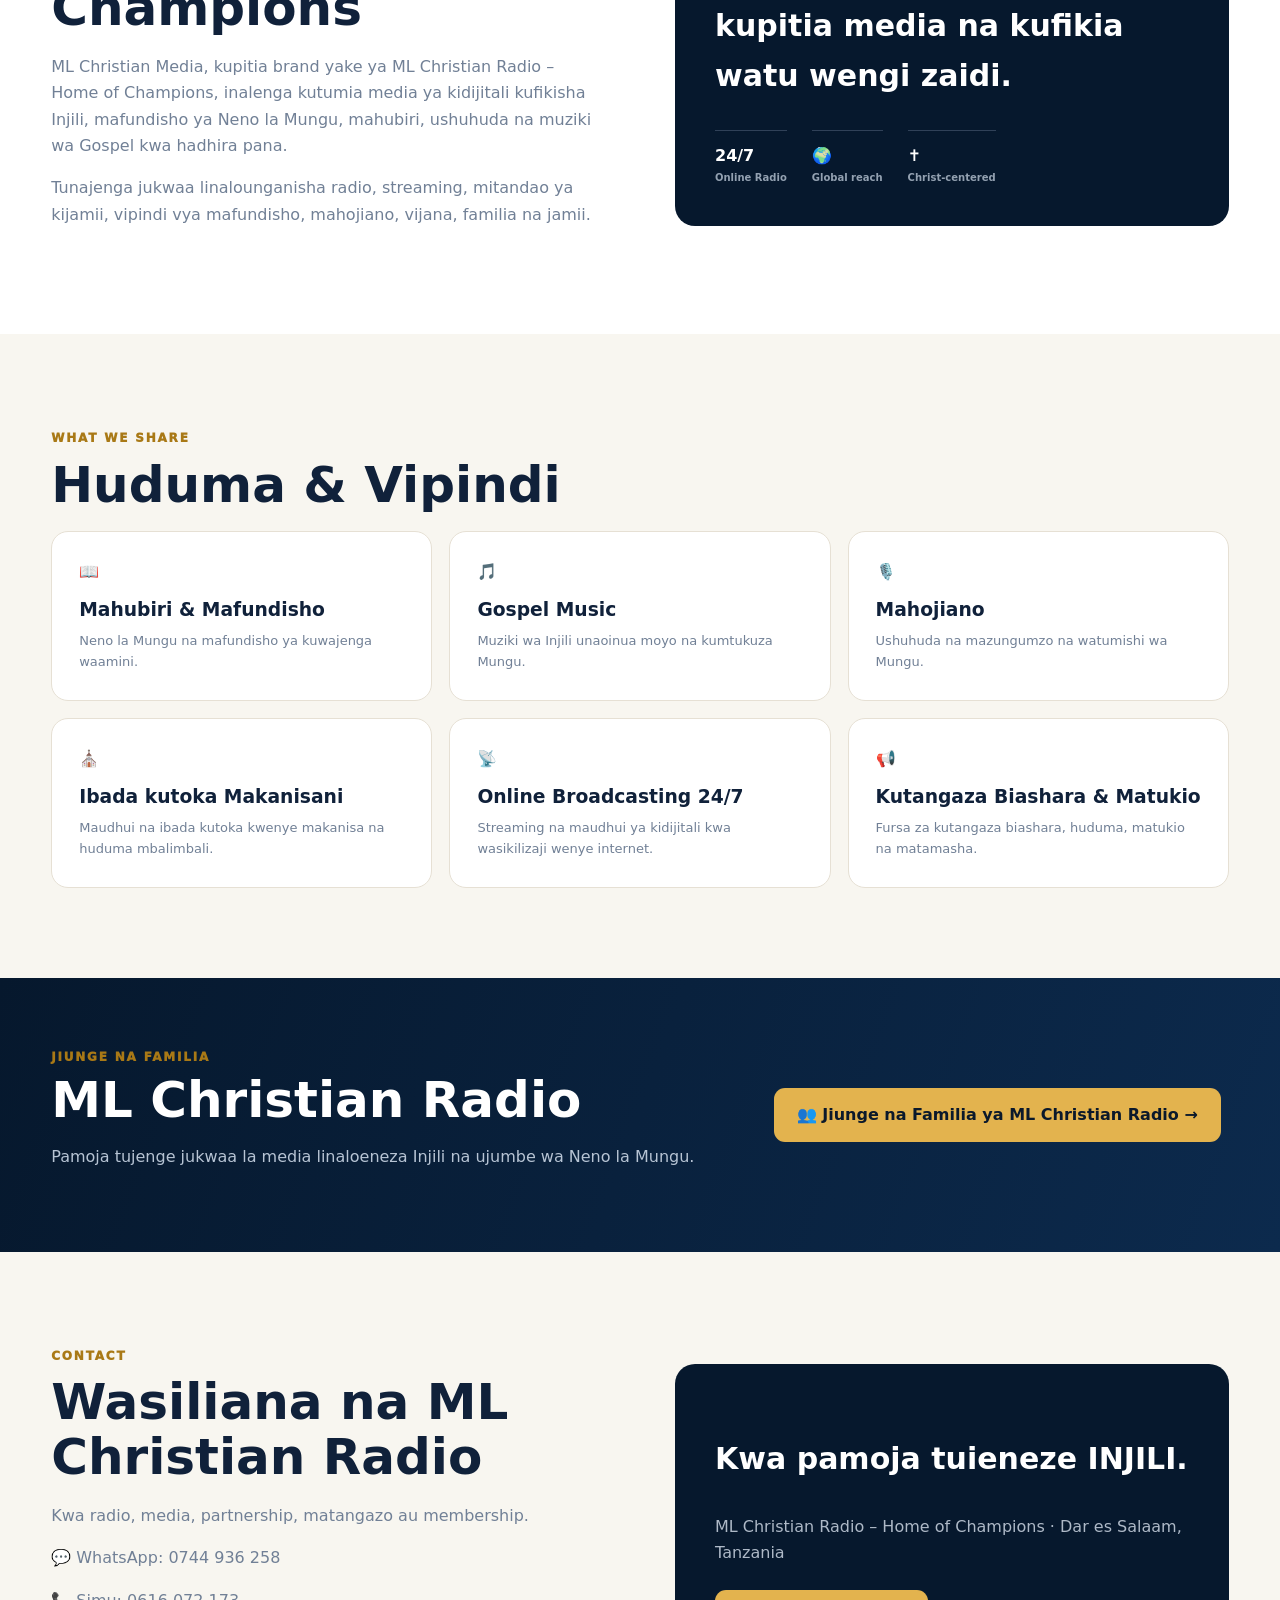
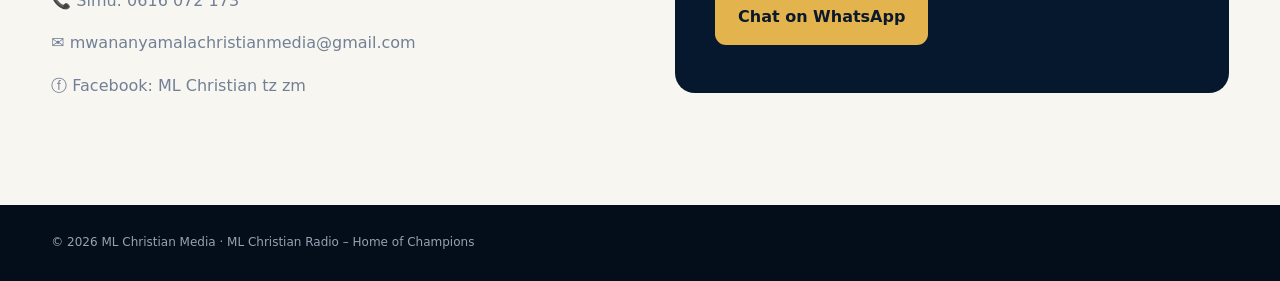
==== commit f339f1ca: "Embed the Facebook post shared by the user" ====
--- a/index.html
+++ b/index.html
@@ -151,6 +151,15 @@
     </div>
     <div class="facebookFeed card">
       <div id="fb-root"></div>
+      <div class="facebookPostEmbed">
+        <h3>Chapisho la hivi karibuni</h3>
+        <div class="fb-post"
+          data-href="https://www.facebook.com/share/p/1KEsAukUq4/"
+          data-width="500"
+          data-show-text="true"></div>
+      </div>
+      <div class="facebookPageTimeline">
+        <h3>Machapisho mengine ya ML Christian Radio</h3>
       <div class="fb-page"
         data-href="https://www.facebook.com/MLChristianTZ"
         data-tabs="timeline"
@@ -163,6 +172,7 @@
         <blockquote cite="https://www.facebook.com/MLChristianTZ" class="fb-xfbml-parse-ignore">
           <a href="https://www.facebook.com/MLChristianTZ" target="_blank" rel="noopener">ML Christian Radio</a>
         </blockquote>
+      </div>
       </div>
     </div>
   </div>
--- a/styles.css
+++ b/styles.css
@@ -4,3 +4,8 @@
 
 /* Keep the rotating ad gallery prominent at the top of the homepage */
 .adGallerySection{padding:30px 0 38px}.adCarousel{height:clamp(230px,38vw,430px)}@media(max-width:560px){.adGallerySection{padding:22px 0 30px}.adCarousel{height:290px}}
+
+/* Responsive Facebook Page Plugin */
+.facebookFeed{width:100%;max-width:500px;min-width:0;margin-inline:auto;overflow:hidden;padding:0!important}
+.facebookFeed .fb-page,.facebookFeed .fb-page span,.facebookFeed iframe{max-width:100%}
+.facebookNote{font-size:.9rem;opacity:.8}
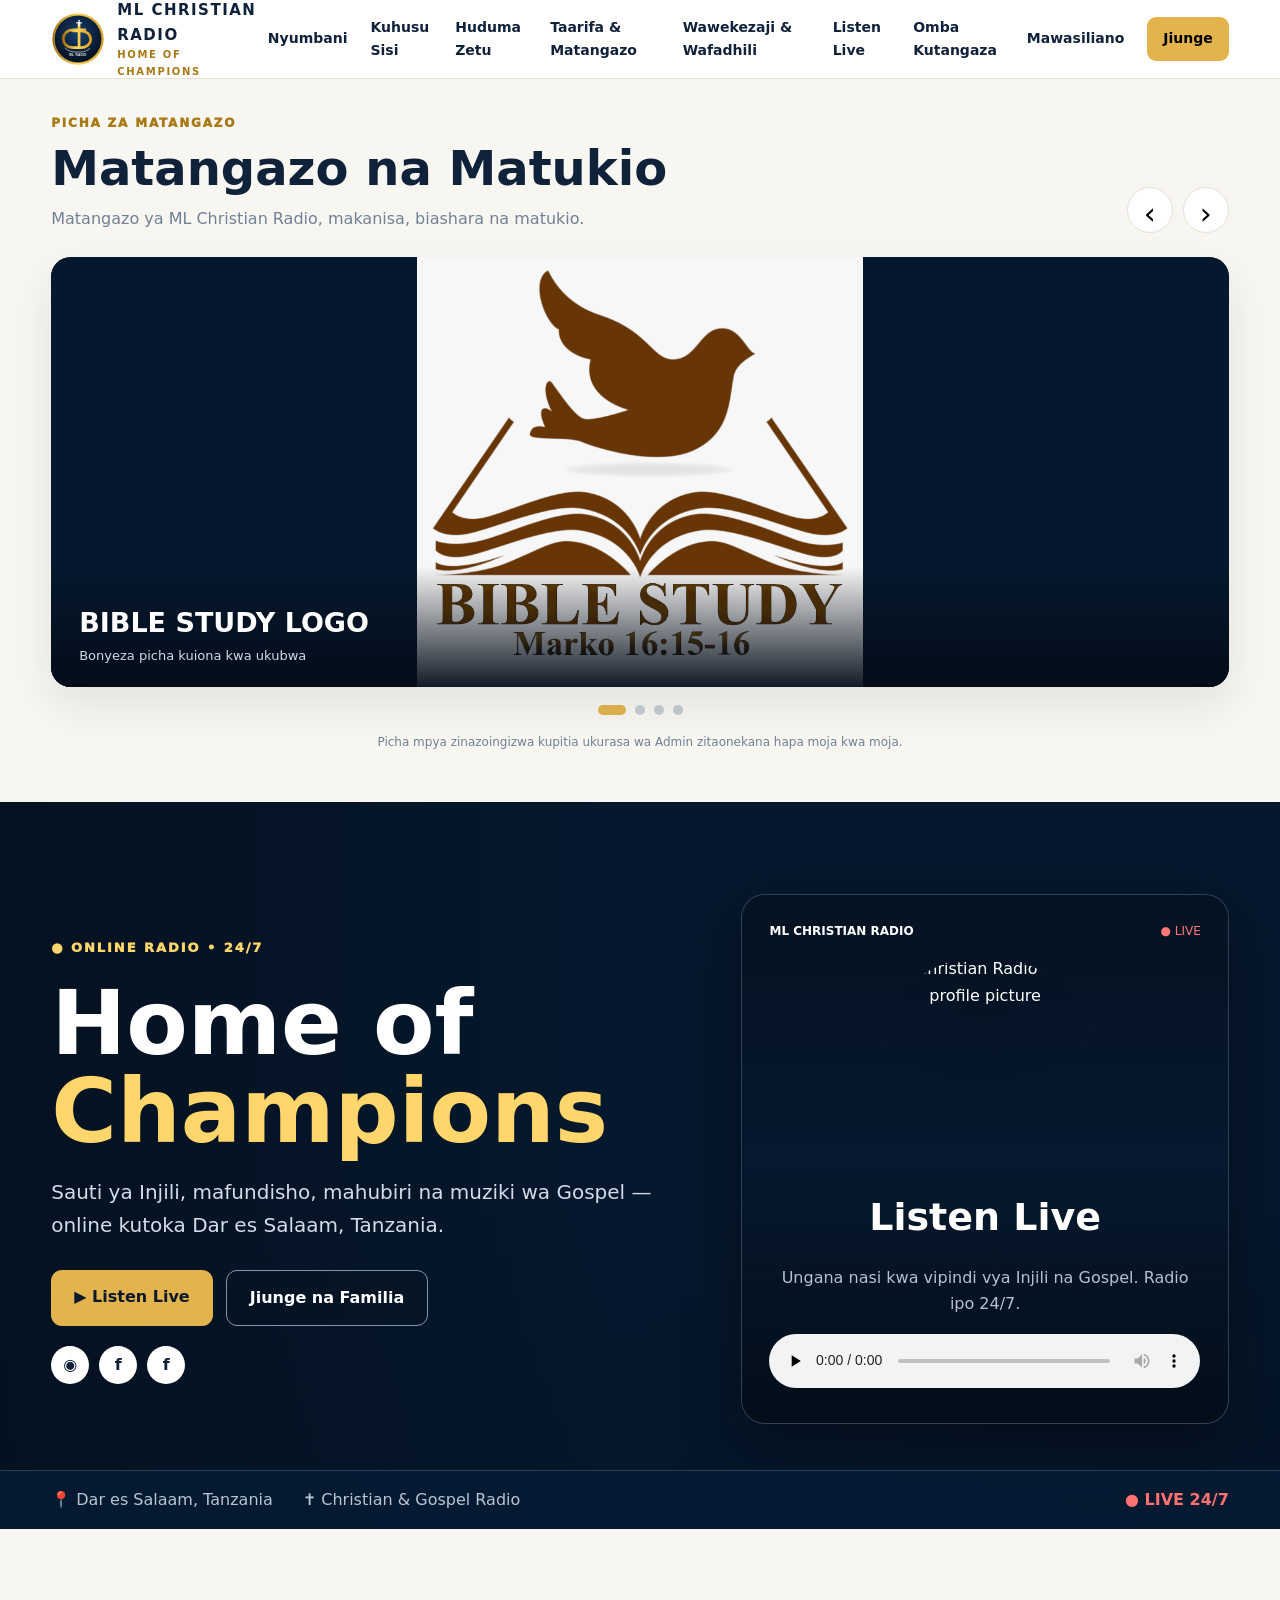
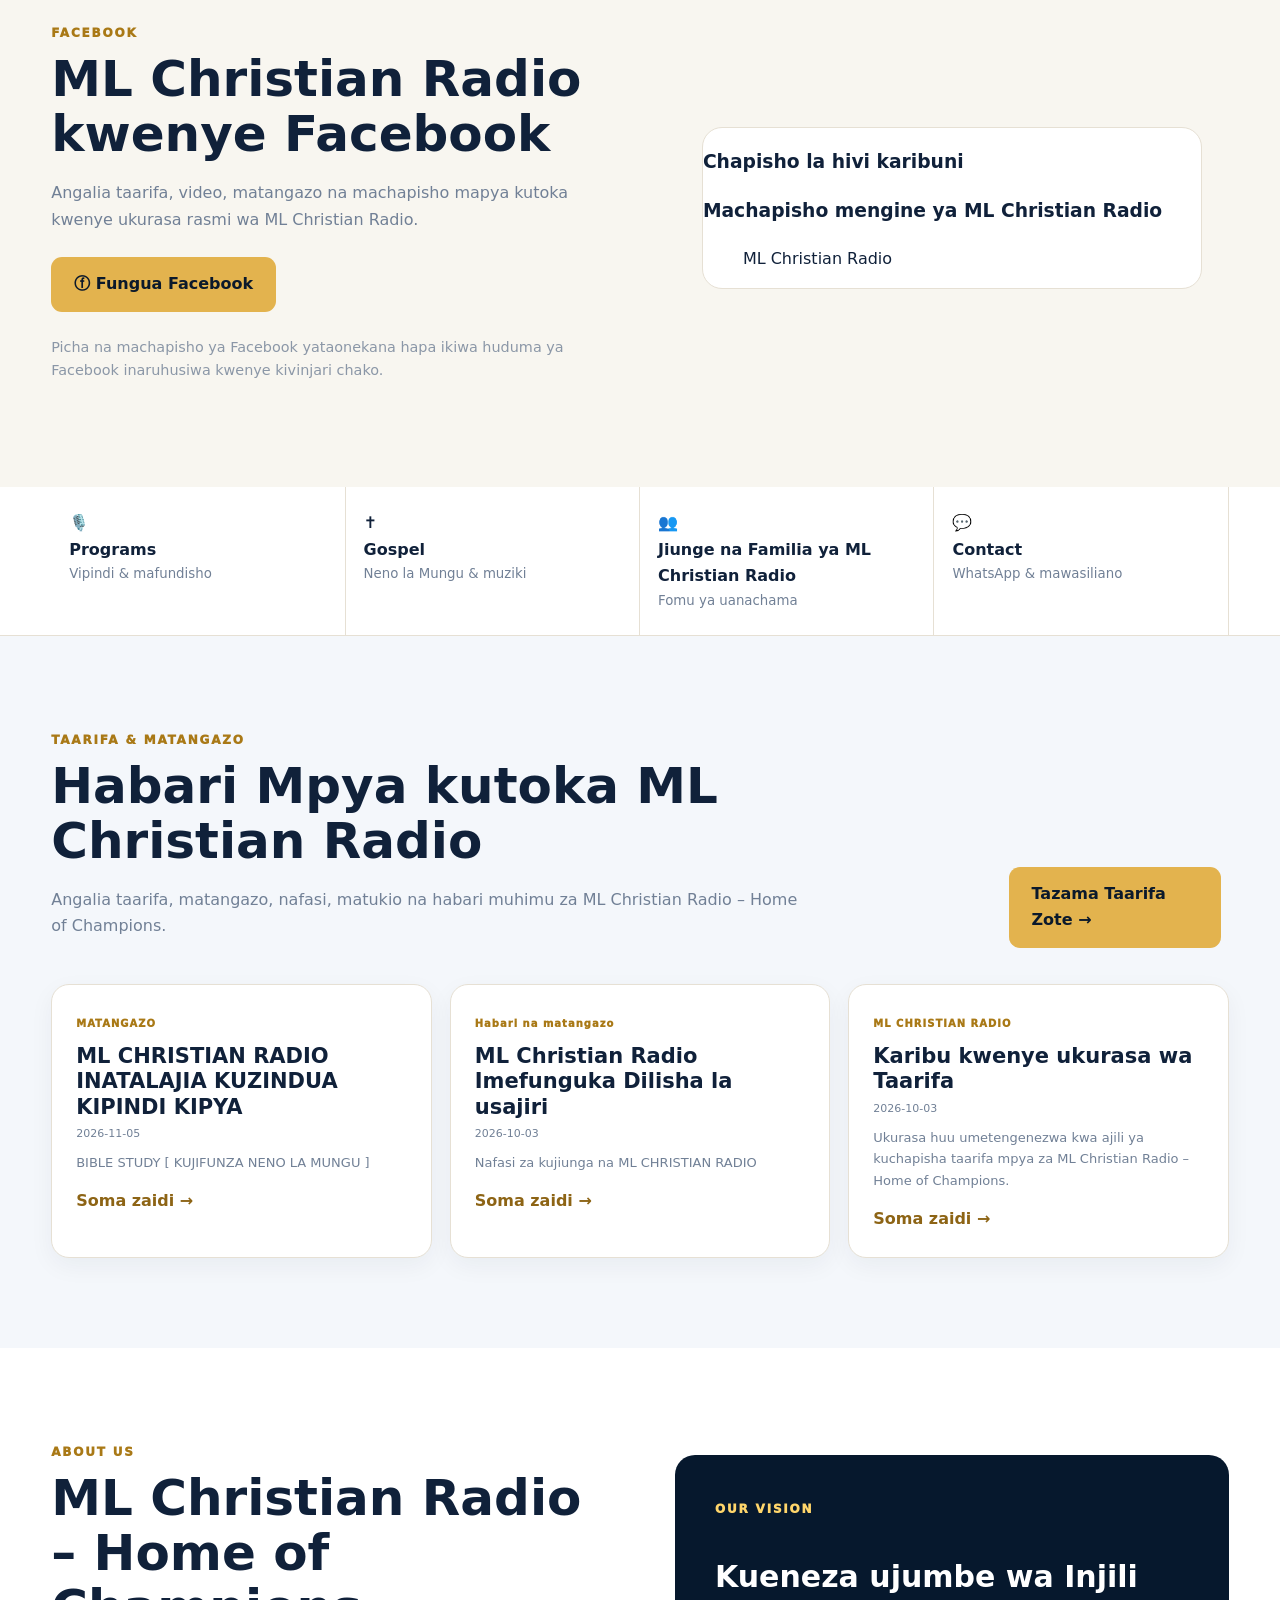
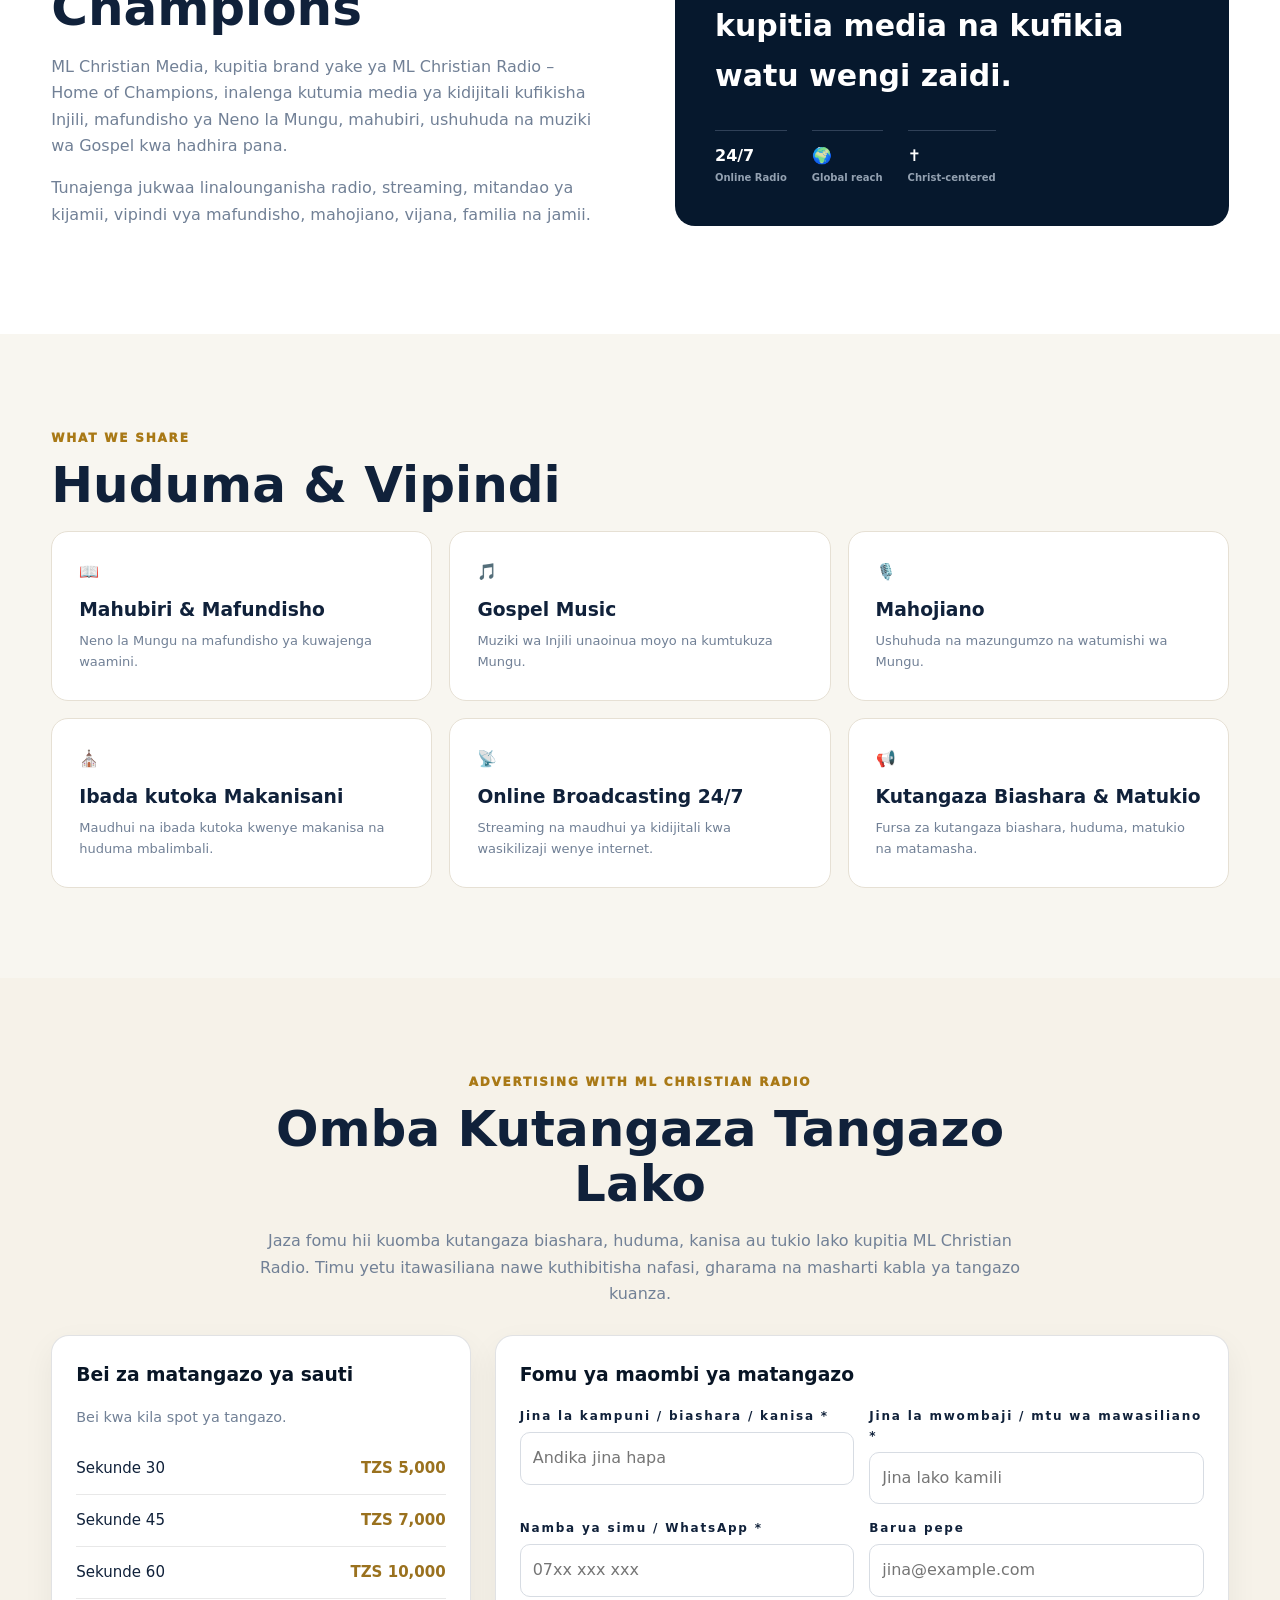
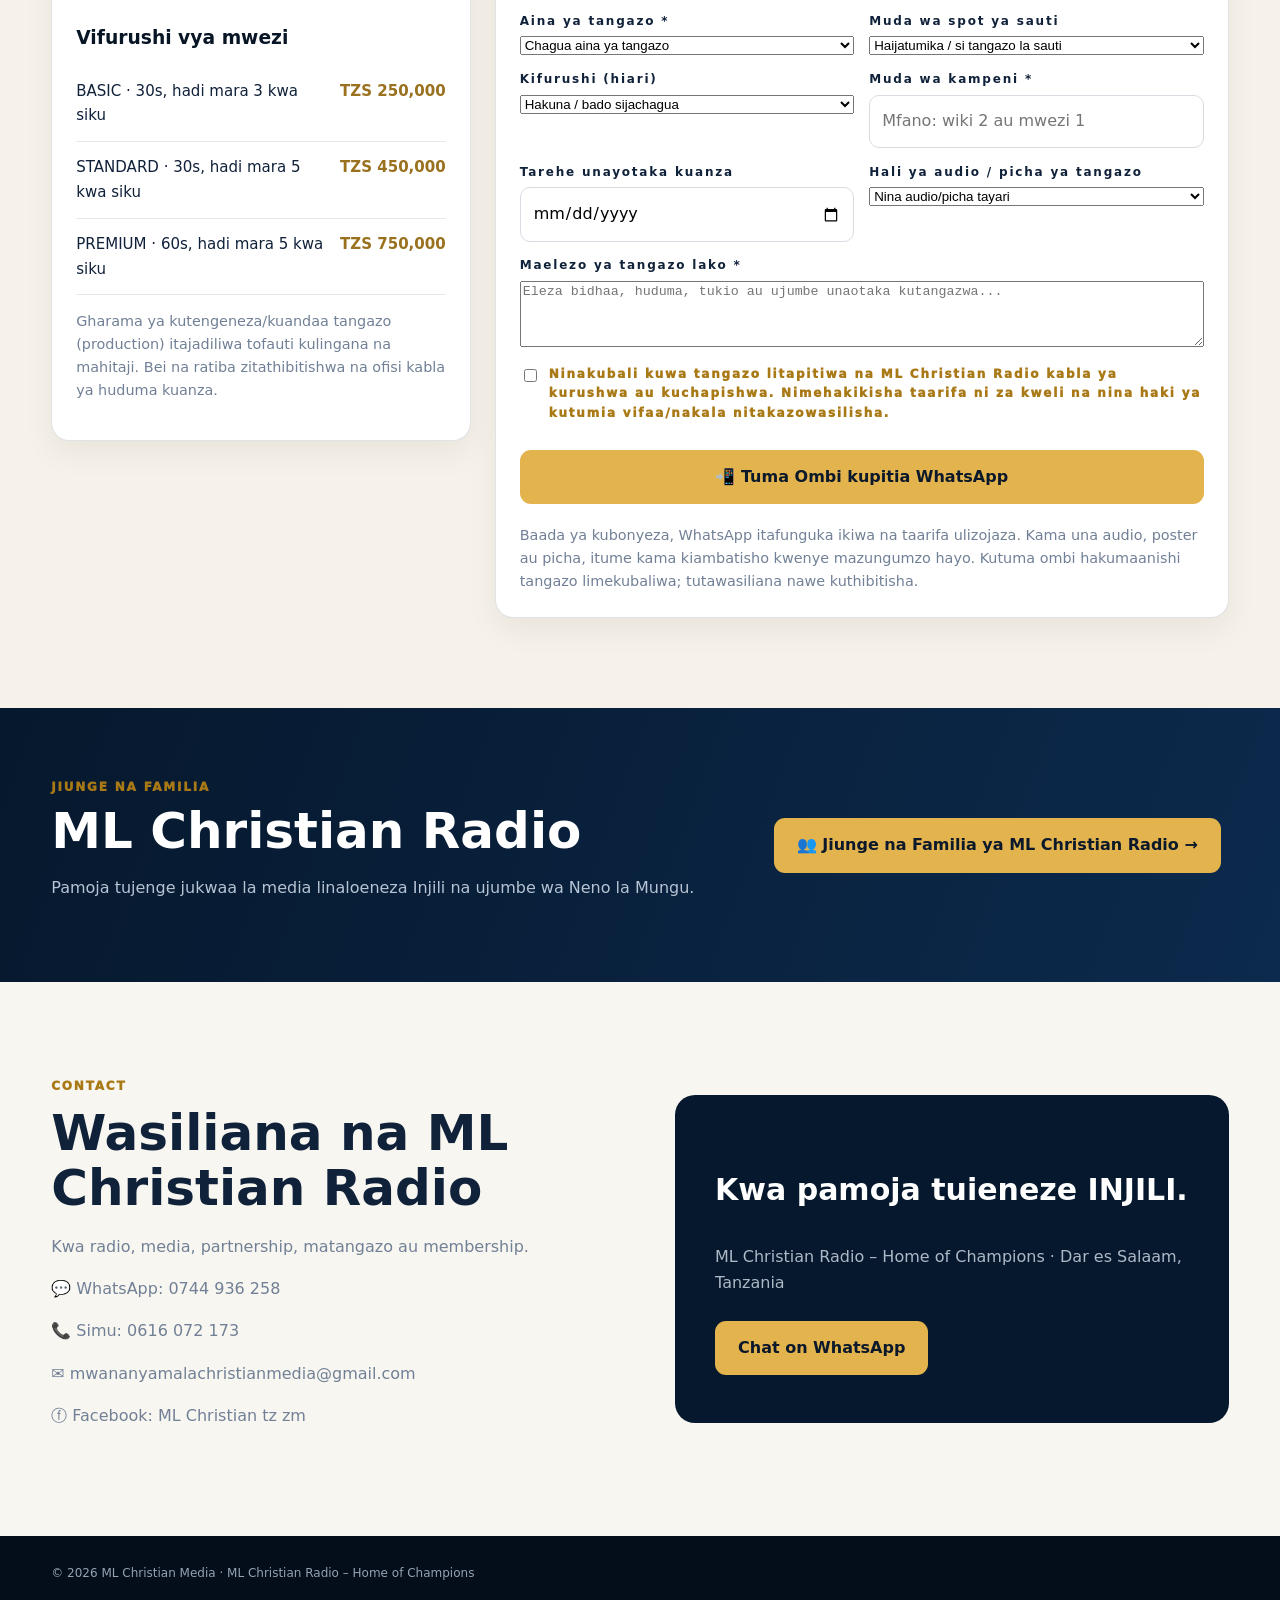
==== commit e040fdf7: "Add public advertising request form to homepage" ====
--- a/index.html
+++ b/index.html
@@ -60,7 +60,7 @@
     <button class="menu" aria-label="Fungua menyu">☰</button>
     <nav>
       <a href="#home">Nyumbani</a><a href="#about">Kuhusu Sisi</a><a href="#programs">Huduma Zetu</a><a href="#news">Taarifa & Matangazo</a><a href="investors.html">Wawekezaji & Wafadhili</a>
-      <a href="#listen">Listen Live</a><a href="#contact">Mawasiliano</a>
+      <a href="#listen">Listen Live</a><a href="#omba-tangazo">Omba Kutangaza</a><a href="#contact">Mawasiliano</a>
       <button class="navJoin" type="button" data-open-membership>Jiunge</button>
     </nav>
   </div>
@@ -267,6 +267,100 @@
   </div>
 </section>
 
+
+<section class="section adRequestSection" id="omba-tangazo">
+  <div class="wrap">
+    <div class="adRequestIntro">
+      <label>ADVERTISING WITH ML CHRISTIAN RADIO</label>
+      <h2>Omba Kutangaza Tangazo Lako</h2>
+      <p>Jaza fomu hii kuomba kutangaza biashara, huduma, kanisa au tukio lako kupitia ML Christian Radio. Timu yetu itawasiliana nawe kuthibitisha nafasi, gharama na masharti kabla ya tangazo kuanza.</p>
+    </div>
+    <div class="adRequestLayout">
+      <div class="adRatePanel">
+        <h3>Bei za matangazo ya sauti</h3>
+        <p class="adRateNote">Bei kwa kila spot ya tangazo.</p>
+        <div class="adRateRow"><span>Sekunde 30</span><b>TZS 5,000</b></div>
+        <div class="adRateRow"><span>Sekunde 45</span><b>TZS 7,000</b></div>
+        <div class="adRateRow"><span>Sekunde 60</span><b>TZS 10,000</b></div>
+        <h3 class="adPackageTitle">Vifurushi vya mwezi</h3>
+        <div class="adRateRow"><span>BASIC · 30s, hadi mara 3 kwa siku</span><b>TZS 250,000</b></div>
+        <div class="adRateRow"><span>STANDARD · 30s, hadi mara 5 kwa siku</span><b>TZS 450,000</b></div>
+        <div class="adRateRow"><span>PREMIUM · 60s, hadi mara 5 kwa siku</span><b>TZS 750,000</b></div>
+        <p class="adRateNote">Gharama ya kutengeneza/kuandaa tangazo (production) itajadiliwa tofauti kulingana na mahitaji. Bei na ratiba zitathibitishwa na ofisi kabla ya huduma kuanza.</p>
+      </div>
+      <form id="advertRequestForm" class="adRequestForm">
+        <h3>Fomu ya maombi ya matangazo</h3>
+        <div class="formGrid">
+          <div class="field"><label for="adOrg">Jina la kampuni / biashara / kanisa *</label><input id="adOrg" name="organization" required placeholder="Andika jina hapa"></div>
+          <div class="field"><label for="adContact">Jina la mwombaji / mtu wa mawasiliano *</label><input id="adContact" name="contact" required placeholder="Jina lako kamili"></div>
+          <div class="field"><label for="adPhone">Namba ya simu / WhatsApp *</label><input id="adPhone" name="phone" type="tel" required placeholder="07xx xxx xxx"></div>
+          <div class="field"><label for="adEmail">Barua pepe</label><input id="adEmail" name="email" type="email" placeholder="jina@example.com"></div>
+          <div class="field"><label for="adType">Aina ya tangazo *</label><select id="adType" name="type" required><option value="">Chagua aina ya tangazo</option><option>Tangazo la sauti (Radio spot)</option><option>Matangazo ya picha / banner kwenye website</option><option>Graphic / poster ya matangazo</option><option>Tangazo la tukio / tamasha</option><option>Sponsored post / chapisho maalum</option><option>Nyingine</option></select></div>
+          <div class="field"><label for="adDuration">Muda wa spot ya sauti</label><select id="adDuration" name="duration"><option value="Haijatumika">Haijatumika / si tangazo la sauti</option><option>Sekunde 30 – TZS 5,000 kwa spot</option><option>Sekunde 45 – TZS 7,000 kwa spot</option><option>Sekunde 60 – TZS 10,000 kwa spot</option></select></div>
+          <div class="field"><label for="adPackage">Kifurushi (hiari)</label><select id="adPackage" name="package"><option value="Hakuna / bado sijachagua">Hakuna / bado sijachagua</option><option>BASIC – TZS 250,000 kwa mwezi</option><option>STANDARD – TZS 450,000 kwa mwezi</option><option>PREMIUM – TZS 750,000 kwa mwezi</option><option>Nahitaji ushauri wa timu</option></select></div>
+          <div class="field"><label for="adPeriod">Muda wa kampeni *</label><input id="adPeriod" name="period" required placeholder="Mfano: wiki 2 au mwezi 1"></div>
+          <div class="field"><label for="adStart">Tarehe unayotaka kuanza</label><input id="adStart" name="start" type="date"></div>
+          <div class="field"><label for="adMaterial">Hali ya audio / picha ya tangazo</label><select id="adMaterial" name="material"><option>Nina audio/picha tayari</option><option>Nahitaji ML Christian Radio initengenezee</option><option>Nahitaji ushauri kwanza</option></select></div>
+        </div>
+        <div class="field adFullField"><label for="adDetails">Maelezo ya tangazo lako *</label><textarea id="adDetails" name="details" required rows="4" placeholder="Eleza bidhaa, huduma, tukio au ujumbe unaotaka kutangazwa..."></textarea></div>
+        <label class="check adTerms"><input id="adAgree" type="checkbox" required><span>Ninakubali kuwa tangazo litapitiwa na ML Christian Radio kabla ya kurushwa au kuchapishwa. Nimehakikisha taarifa ni za kweli na nina haki ya kutumia vifaa/nakala nitakazowasilisha.</span></label>
+        <button class="btn gold submitAdRequest" type="submit">📲 Tuma Ombi kupitia WhatsApp</button>
+        <p class="adFormFoot">Baada ya kubonyeza, WhatsApp itafunguka ikiwa na taarifa ulizojaza. Kama una audio, poster au picha, itume kama kiambatisho kwenye mazungumzo hayo. Kutuma ombi hakumaanishi tangazo limekubaliwa; tutawasiliana nawe kuthibitisha.</p>
+      </form>
+    </div>
+  </div>
+</section>
+<style>
+.adRequestSection{background:#f6f2e9}
+.adRequestIntro{max-width:780px;margin:0 auto 28px;text-align:center}
+.adRequestIntro h2{margin:8px 0 12px}
+.adRequestLayout{display:grid;grid-template-columns:minmax(260px,.8fr) minmax(0,1.4fr);gap:24px;align-items:start}
+.adRatePanel,.adRequestForm{background:#fff;border:1px solid rgba(8,21,37,.12);border-radius:18px;padding:24px;box-shadow:0 12px 32px rgba(8,21,37,.06)}
+.adRatePanel h3,.adRequestForm h3{margin:0 0 12px;color:#081525}
+.adRateNote,.adFormFoot{font-size:.9rem;line-height:1.6;color:#657080}
+.adRateRow{display:flex;justify-content:space-between;gap:12px;padding:13px 0;border-bottom:1px solid #e8e8e8;font-size:.94rem}
+.adRateRow b{color:#9a711e;white-space:nowrap}
+.adPackageTitle{margin-top:24px!important}
+.adRequestForm .formGrid{margin-top:16px}
+.adRequestForm .field{min-width:0}
+.adRequestForm input,.adRequestForm select,.adRequestForm textarea{width:100%;box-sizing:border-box}
+.adFullField{margin-top:14px}
+.adRequestForm textarea{resize:vertical}
+.adTerms{margin:18px 0;align-items:flex-start}
+.adTerms input{width:auto;margin-top:4px}
+.submitAdRequest{width:100%;justify-content:center}
+.adFormFoot{margin:12px 0 0}
+@media(max-width:760px){.adRequestLayout{grid-template-columns:1fr}.adRatePanel,.adRequestForm{padding:18px}.adRateRow{font-size:.88rem}}
+</style>
+<script>
+(function(){
+ const form=document.getElementById('advertRequestForm');
+ if(!form)return;
+ form.addEventListener('submit',function(event){
+   event.preventDefault();
+   if(!form.reportValidity())return;
+   const data=new FormData(form);
+   const fields=[
+    'OMBI LA KUTANGAZA - ML CHRISTIAN RADIO',
+    'Kampuni/Biashara/Kanisa: '+(data.get('organization')||''),
+    'Mwombaji: '+(data.get('contact')||''),
+    'Simu/WhatsApp: '+(data.get('phone')||''),
+    'Barua pepe: '+(data.get('email')||'Haijatolewa'),
+    'Aina ya tangazo: '+(data.get('type')||''),
+    'Muda wa spot: '+(data.get('duration')||''),
+    'Kifurushi: '+(data.get('package')||''),
+    'Muda wa kampeni: '+(data.get('period')||''),
+    'Tarehe ya kuanza: '+(data.get('start')||'Haijatajwa'),
+    'Vifaa vya tangazo: '+(data.get('material')||''),
+    'Maelezo: '+(data.get('details')||''),
+    'Nimetuma ombi kupitia website ya ML Christian Radio.'
+   ];
+   const url='https://wa.me/255744936258?text='+encodeURIComponent(fields.join('\n'));
+   window.open(url,'_blank','noopener');
+ });
+})();
+</script>
+
 <section class="joinBand">
   <div class="wrap joinBandInner">
     <div><label>JIUNGE NA FAMILIA</label><h2>ML Christian Radio</h2><p>Pamoja tujenge jukwaa la media linaloeneza Injili na ujumbe wa Neno la Mungu.</p></div>
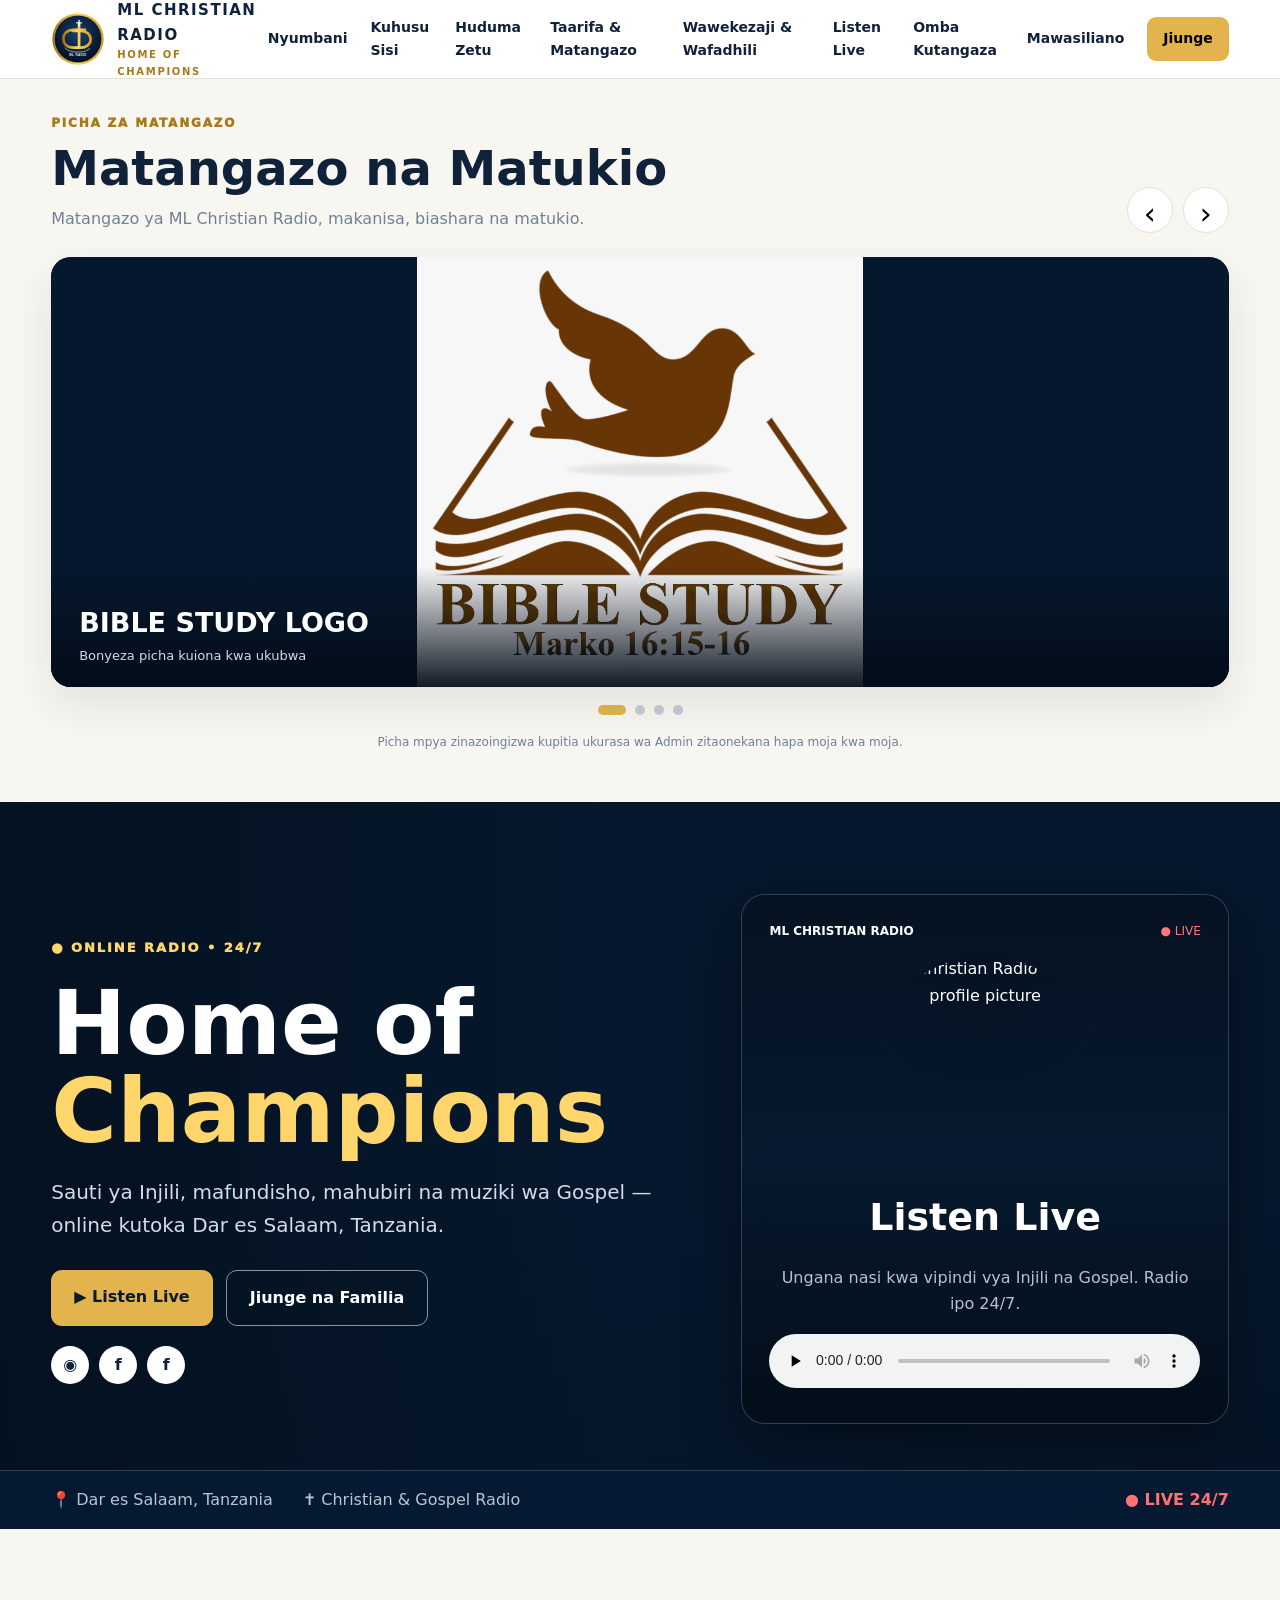
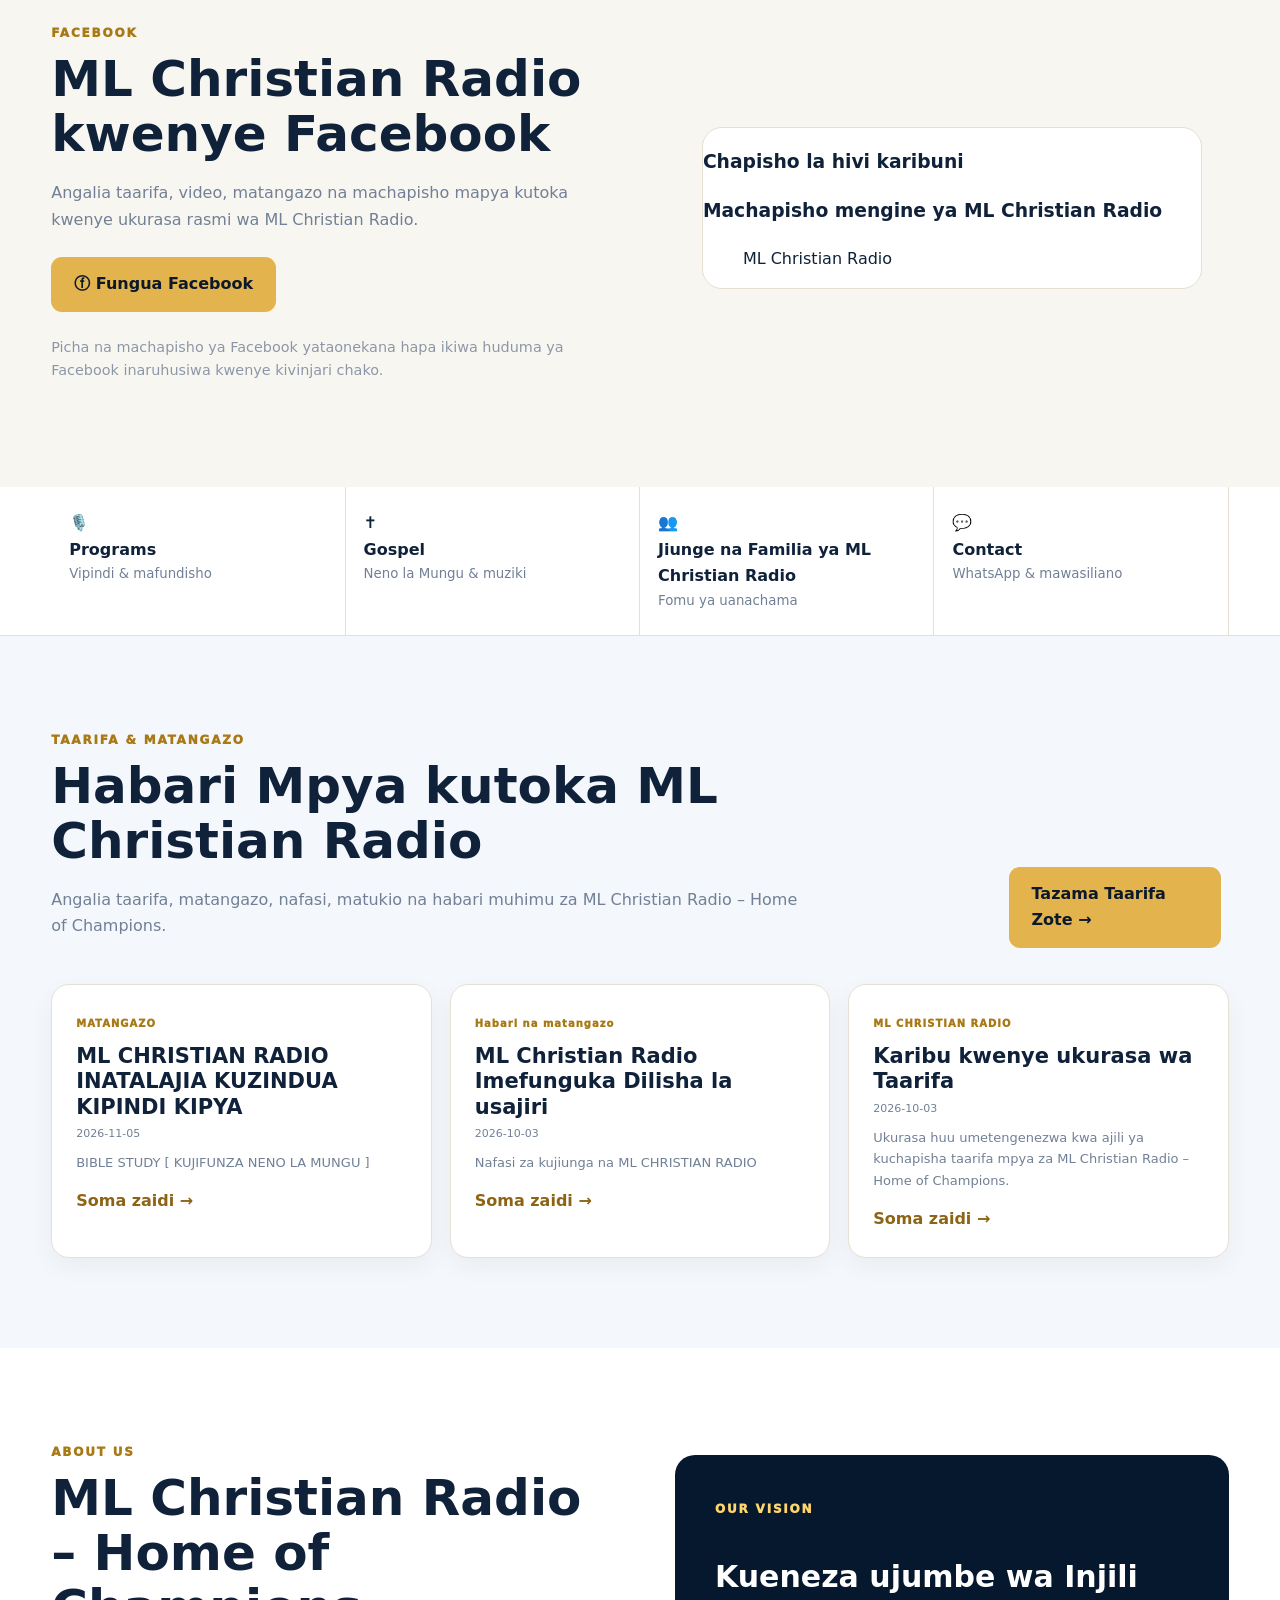
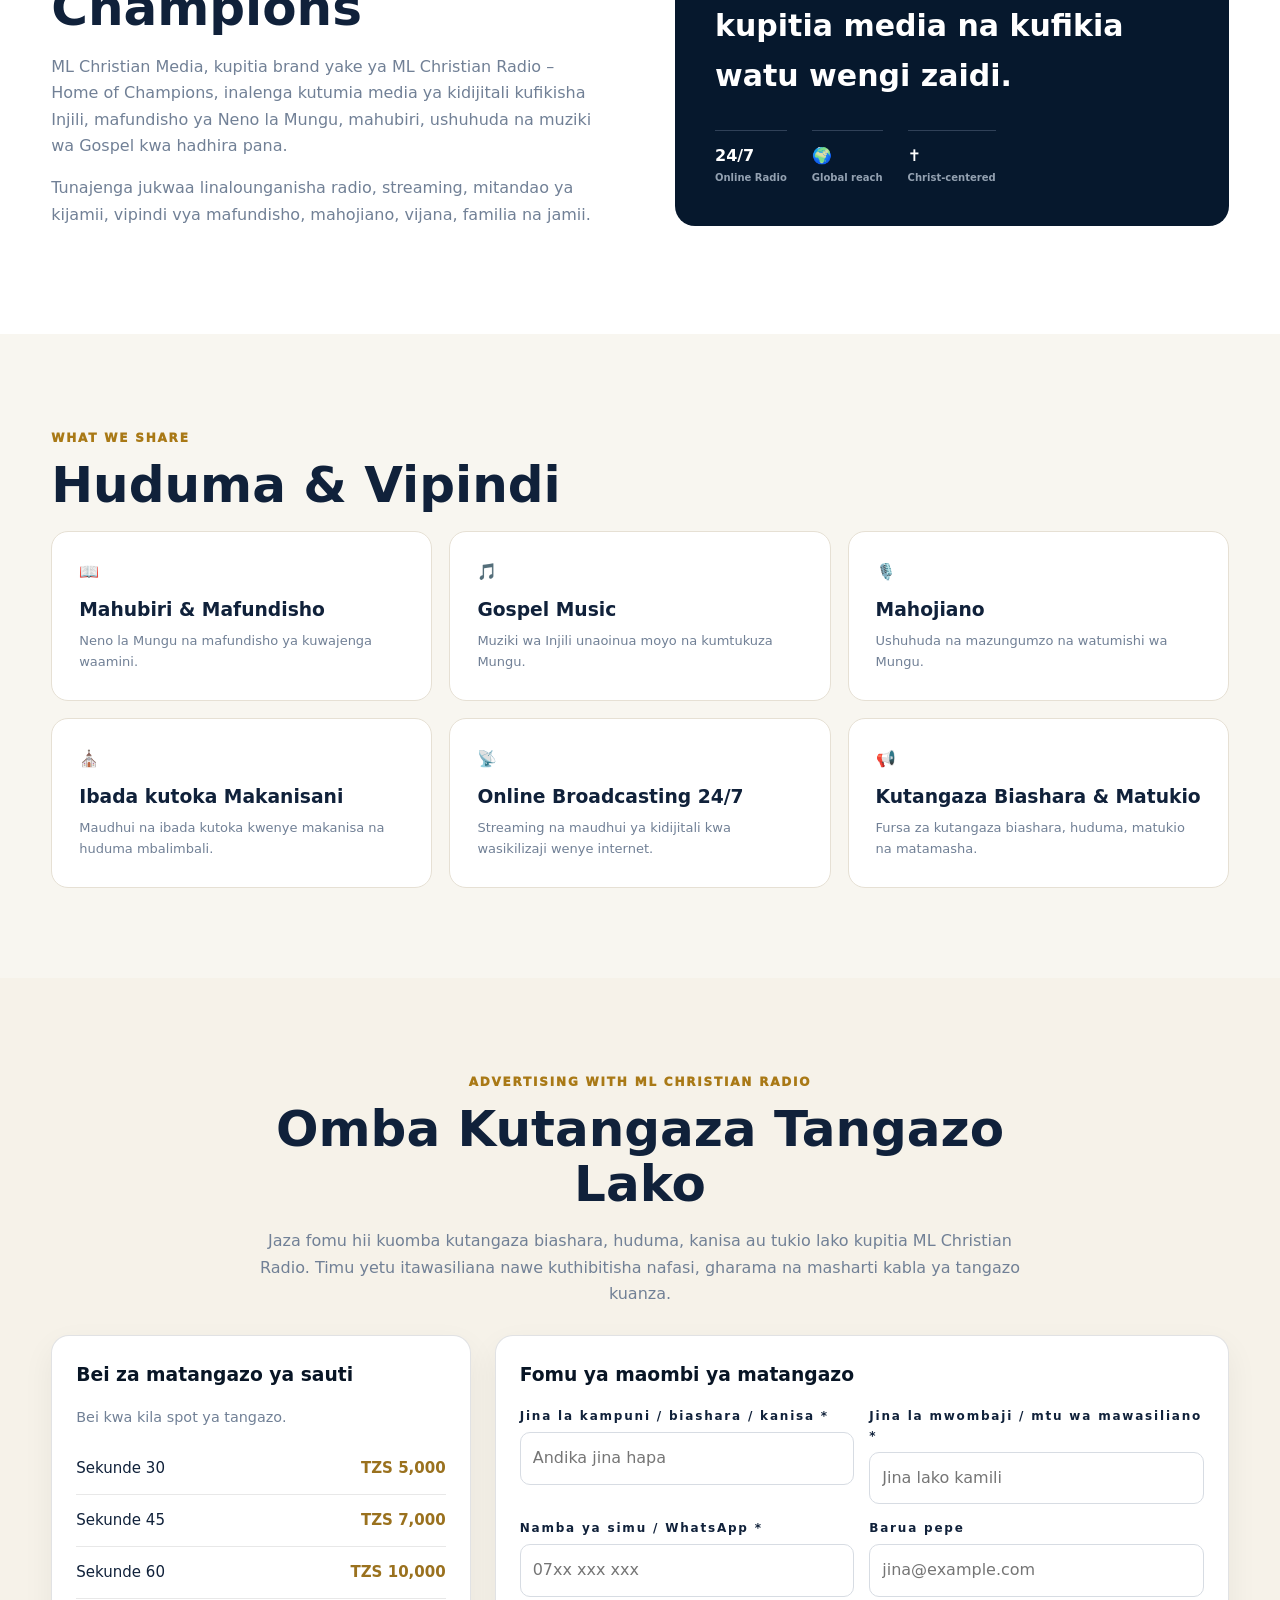
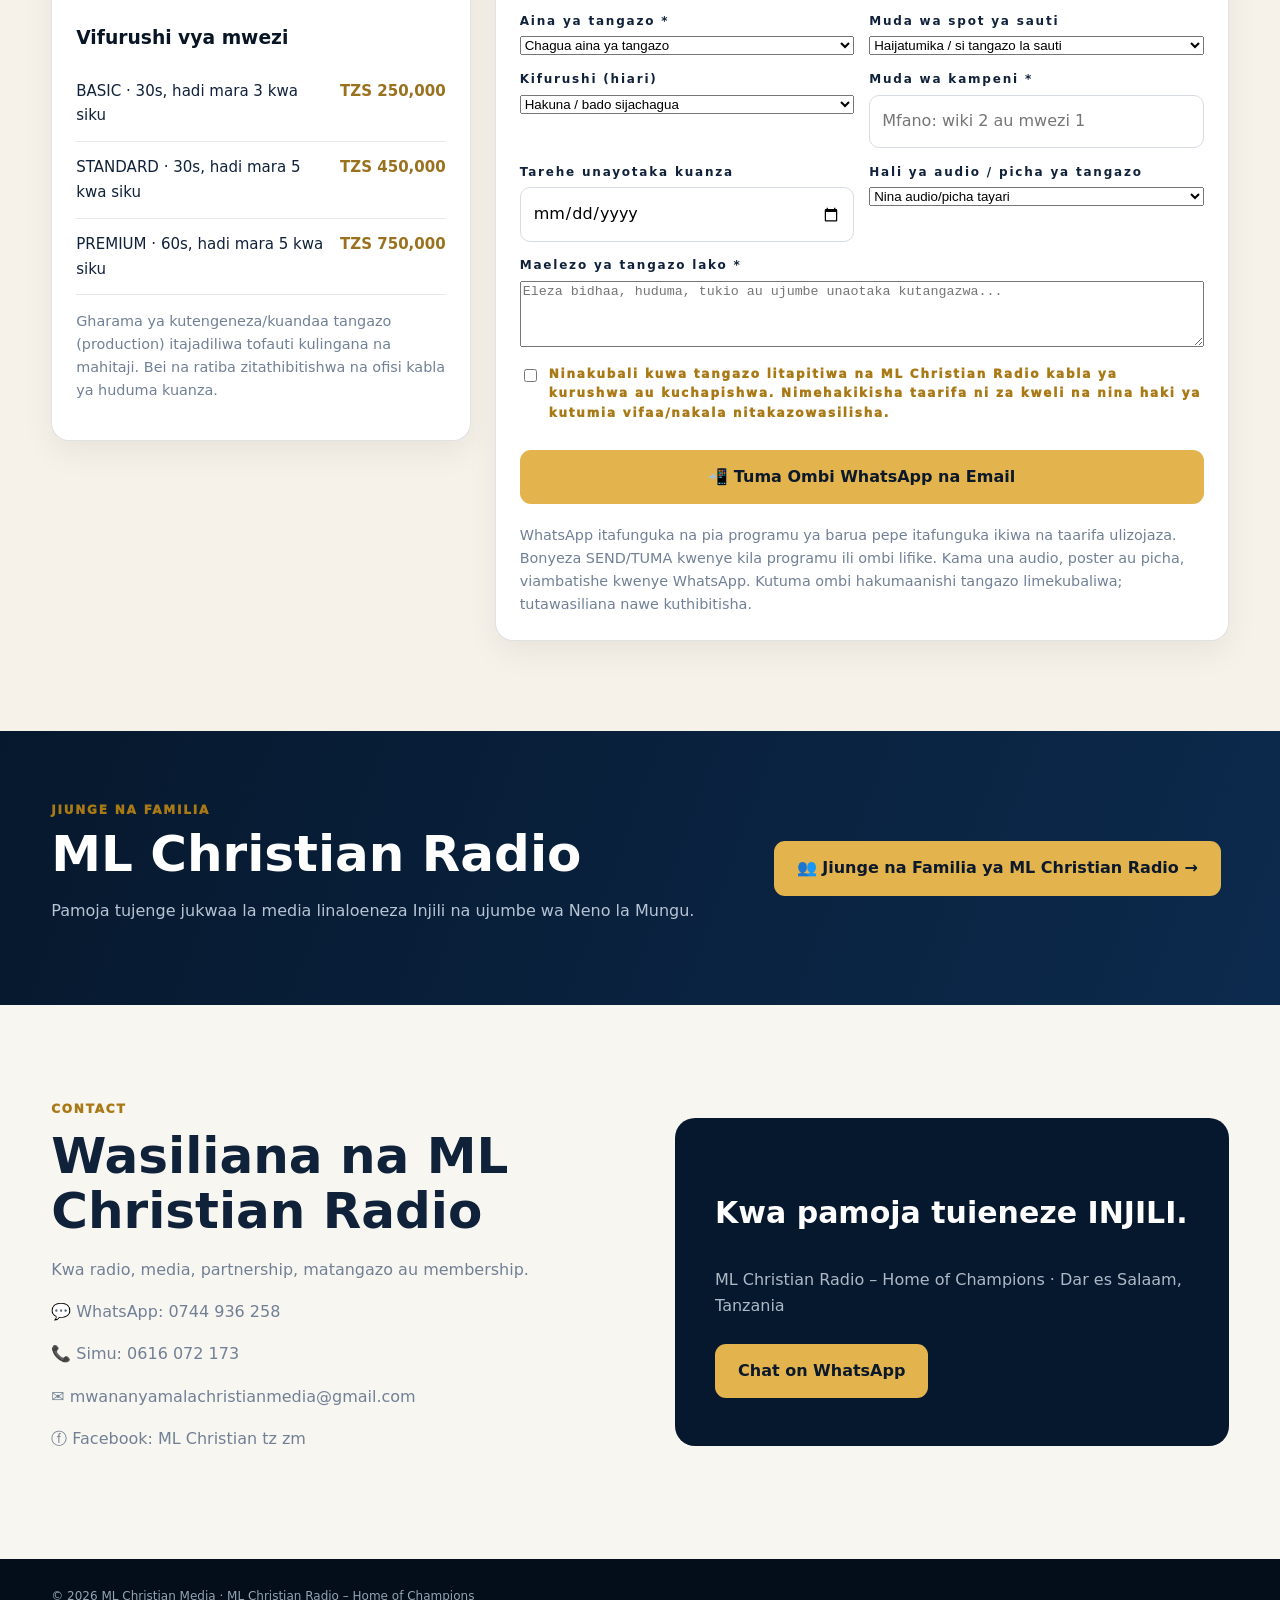
==== commit ab47e5fc: "Send advertising form details to WhatsApp and email" ====
--- a/index.html
+++ b/index.html
@@ -304,8 +304,8 @@
         </div>
         <div class="field adFullField"><label for="adDetails">Maelezo ya tangazo lako *</label><textarea id="adDetails" name="details" required rows="4" placeholder="Eleza bidhaa, huduma, tukio au ujumbe unaotaka kutangazwa..."></textarea></div>
         <label class="check adTerms"><input id="adAgree" type="checkbox" required><span>Ninakubali kuwa tangazo litapitiwa na ML Christian Radio kabla ya kurushwa au kuchapishwa. Nimehakikisha taarifa ni za kweli na nina haki ya kutumia vifaa/nakala nitakazowasilisha.</span></label>
-        <button class="btn gold submitAdRequest" type="submit">📲 Tuma Ombi kupitia WhatsApp</button>
-        <p class="adFormFoot">Baada ya kubonyeza, WhatsApp itafunguka ikiwa na taarifa ulizojaza. Kama una audio, poster au picha, itume kama kiambatisho kwenye mazungumzo hayo. Kutuma ombi hakumaanishi tangazo limekubaliwa; tutawasiliana nawe kuthibitisha.</p>
+        <button class="btn gold submitAdRequest" type="submit">📲 Tuma Ombi WhatsApp na Email</button>
+        <p class="adFormFoot">WhatsApp itafunguka na pia programu ya barua pepe itafunguka ikiwa na taarifa ulizojaza. Bonyeza SEND/TUMA kwenye kila programu ili ombi lifike. Kama una audio, poster au picha, viambatishe kwenye WhatsApp. Kutuma ombi hakumaanishi tangazo limekubaliwa; tutawasiliana nawe kuthibitisha.</p>
       </form>
     </div>
   </div>
@@ -355,8 +355,11 @@
     'Maelezo: '+(data.get('details')||''),
     'Nimetuma ombi kupitia website ya ML Christian Radio.'
    ];
-   const url='https://wa.me/255744936258?text='+encodeURIComponent(fields.join('\n'));
-   window.open(url,'_blank','noopener');
+   const message=fields.join('\\n');
+   const whatsappUrl='https://wa.me/255744936258?text='+encodeURIComponent(message);
+   const emailUrl='mailto:mwananyamalachristianmedia@gmail.com?subject='+encodeURIComponent('Ombi la Kutangaza - ML Christian Radio')+'&body='+encodeURIComponent(message);
+   window.open(whatsappUrl,'_blank','noopener');
+   window.location.href=emailUrl;
  });
 })();
 </script>
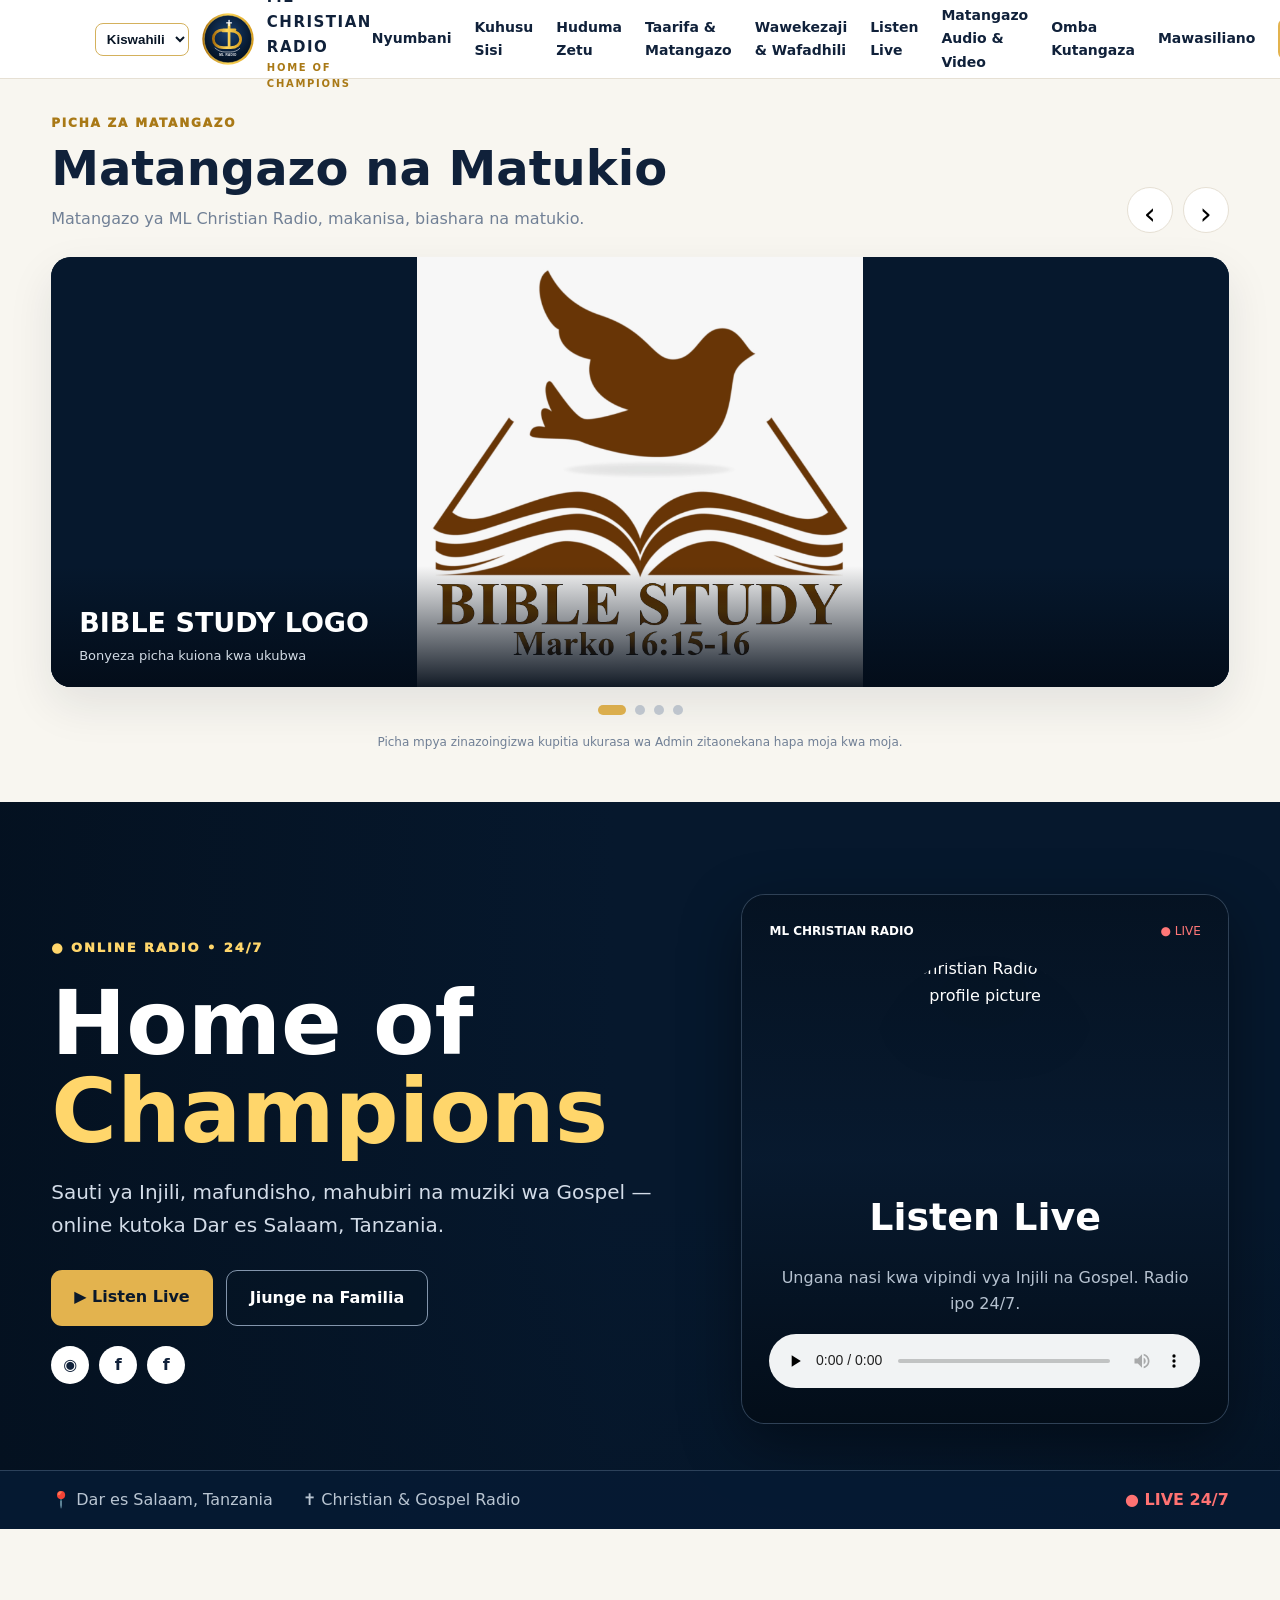
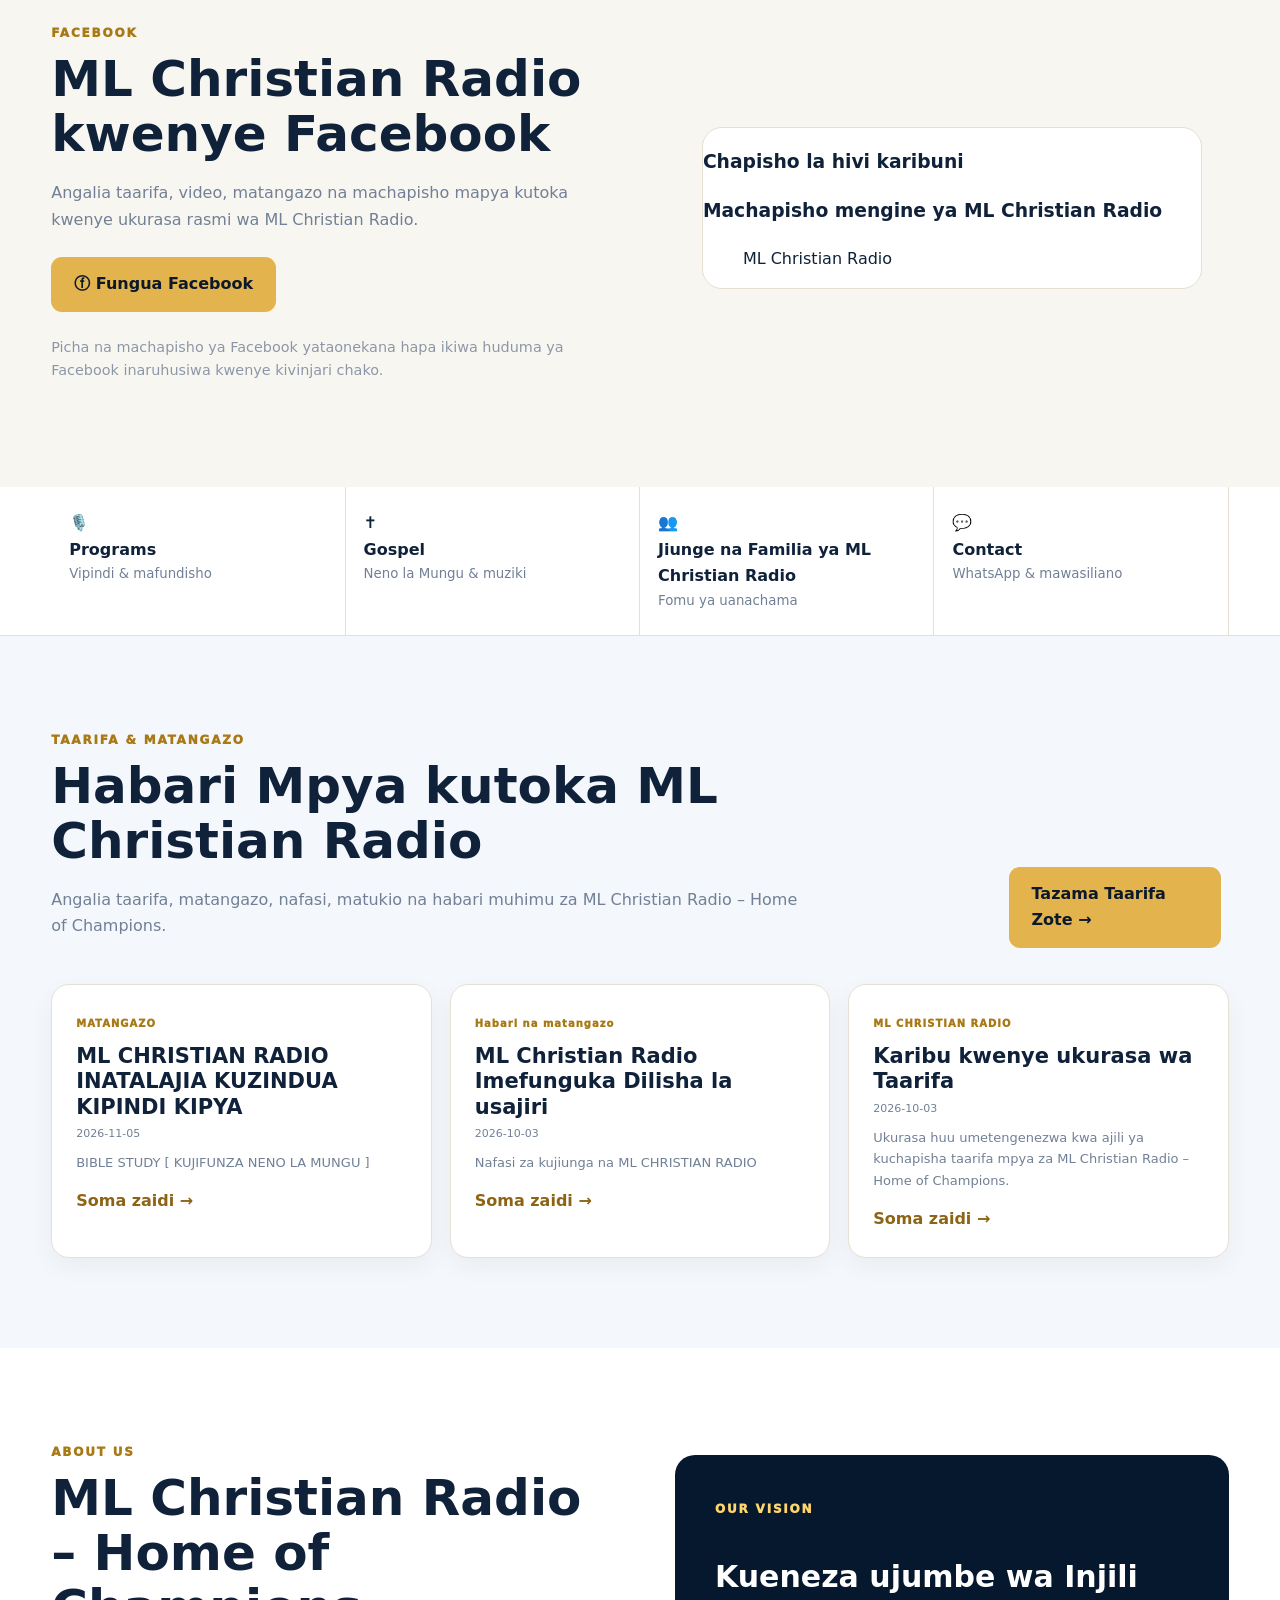
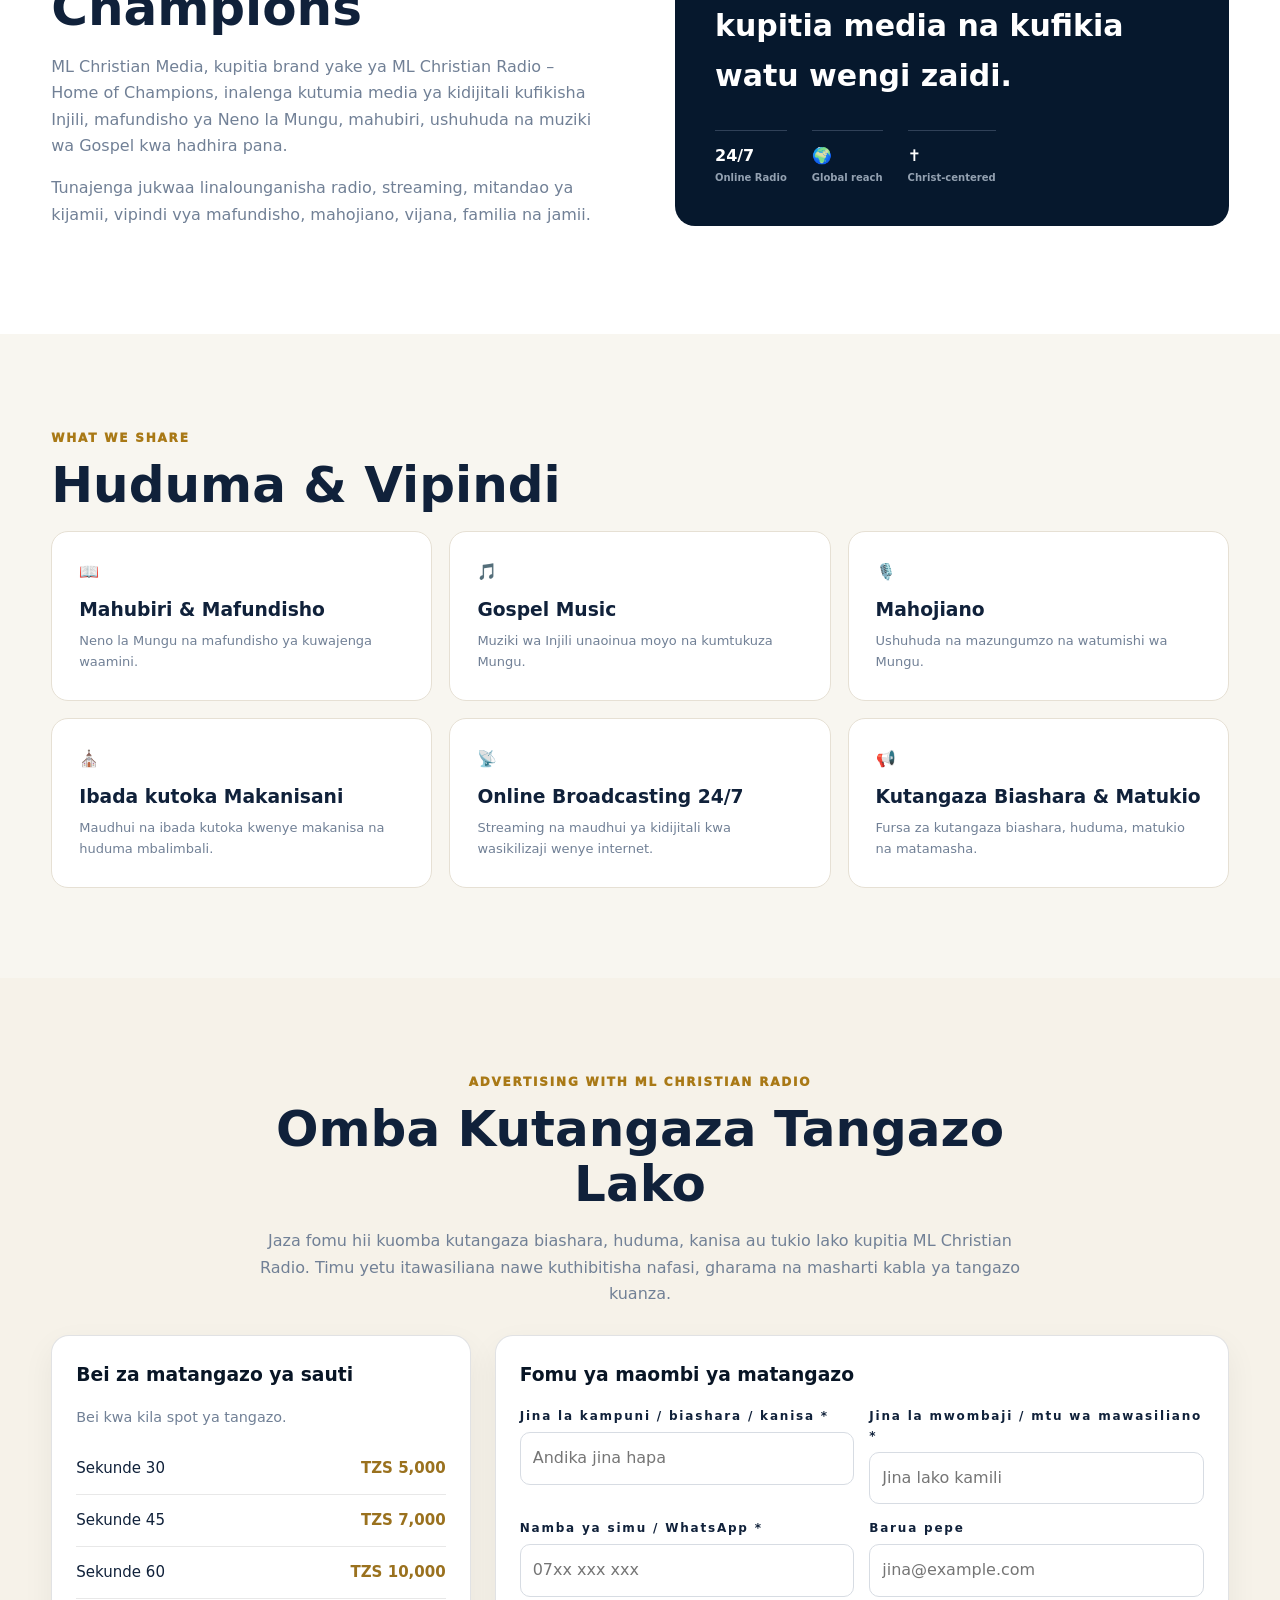
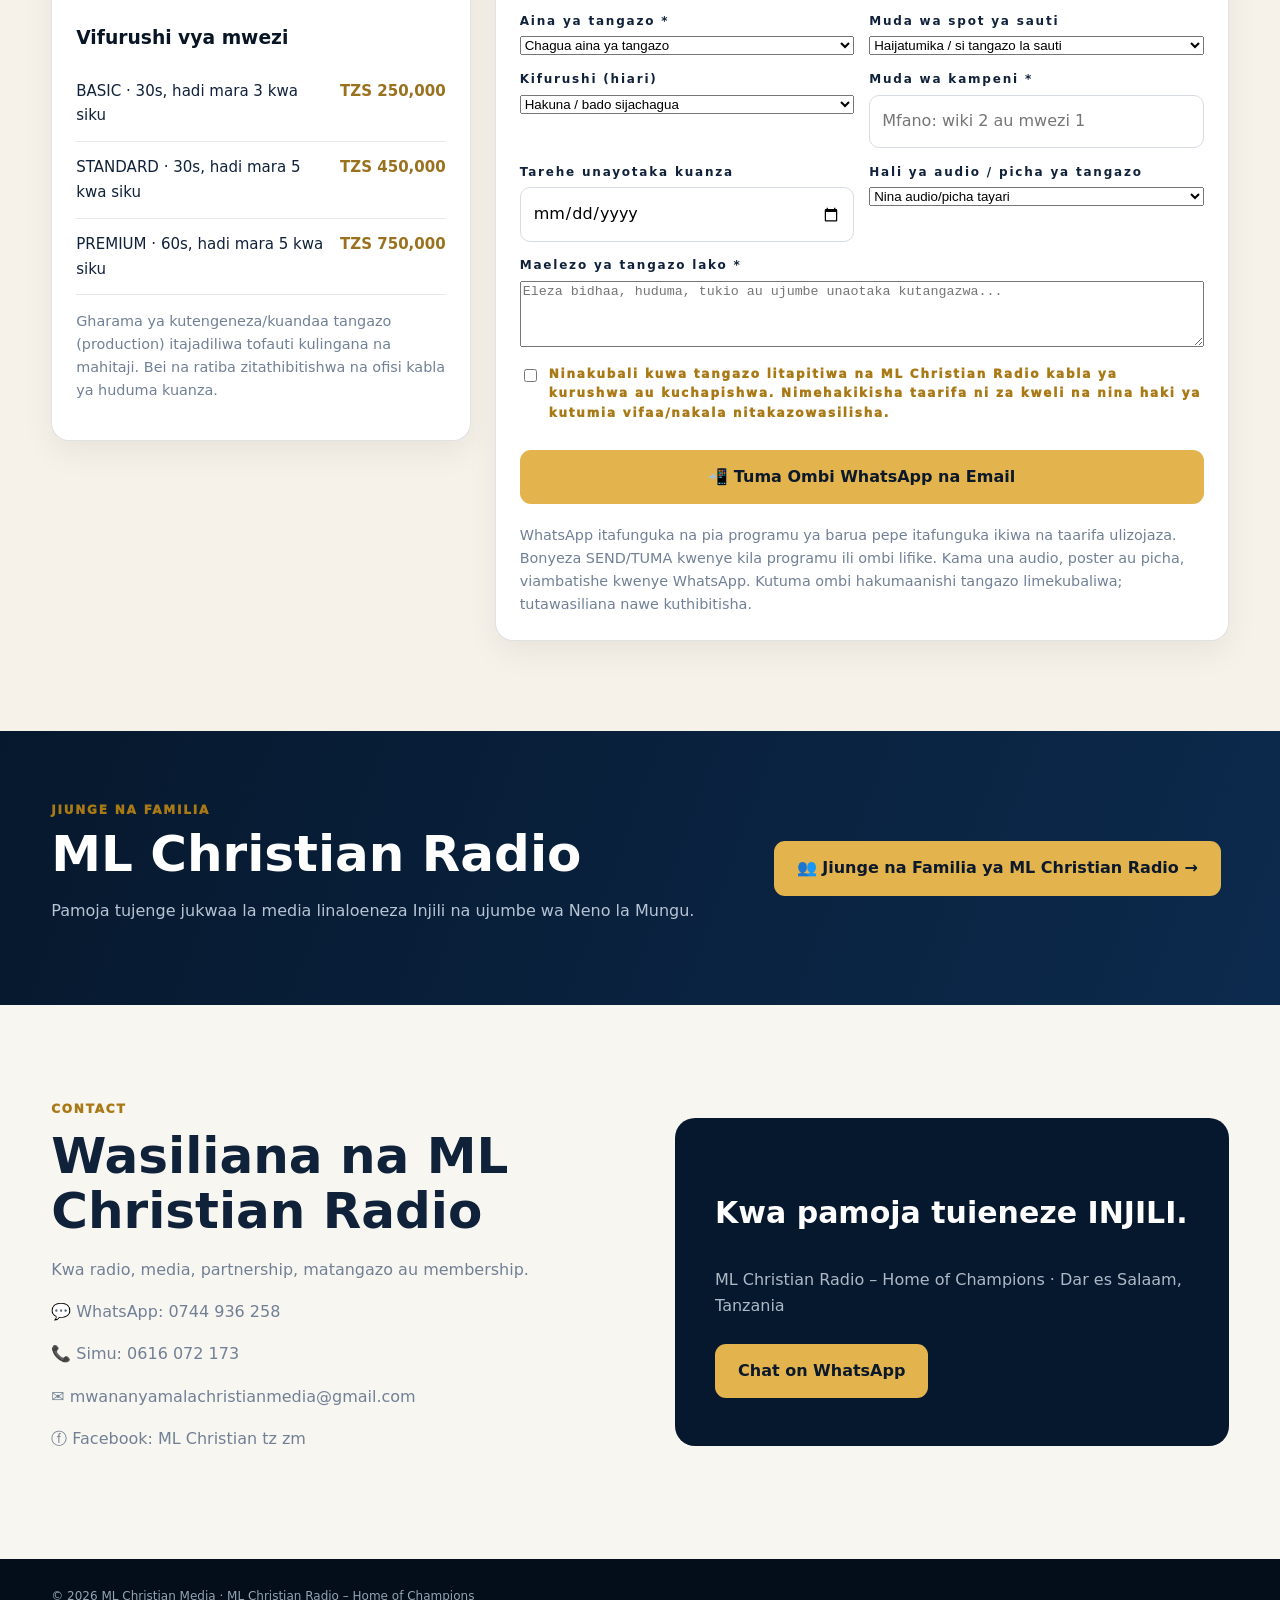
==== commit 469202cc: "Add language selector and audio video advertising link" ====
--- a/index.html
+++ b/index.html
@@ -53,6 +53,7 @@
 <body>
 <header>
   <div class="wrap nav">
+    <div class="languagePicker" aria-label="Chagua lugha"><label for="siteLanguage">Language / Lugha</label><select id="siteLanguage"><option value="sw">Kiswahili</option><option value="en">English</option></select></div>
     <a class="brand" href="#home">
       <img src="logo.svg" alt="ML Christian Radio logo">
       <span><b>ML CHRISTIAN RADIO</b><small>HOME OF CHAMPIONS</small></span>
@@ -60,7 +61,7 @@
     <button class="menu" aria-label="Fungua menyu">☰</button>
     <nav>
       <a href="#home">Nyumbani</a><a href="#about">Kuhusu Sisi</a><a href="#programs">Huduma Zetu</a><a href="#news">Taarifa & Matangazo</a><a href="investors.html">Wawekezaji & Wafadhili</a>
-      <a href="#listen">Listen Live</a><a href="#omba-tangazo">Omba Kutangaza</a><a href="#contact">Mawasiliano</a>
+      <a href="#listen">Listen Live</a><a href="advertising.html">Matangazo Audio & Video</a><a href="#omba-tangazo">Omba Kutangaza</a><a href="#contact">Mawasiliano</a>
       <button class="navJoin" type="button" data-open-membership>Jiunge</button>
     </nav>
   </div>
@@ -411,4 +412,32 @@
 <footer><div class="wrap">© <span id="year"></span> ML Christian Media · ML Christian Radio – Home of Champions</div></footer>
 <script src="script.js"></script>
 <script async defer crossorigin="anonymous" src="https://connect.facebook.net/en_US/sdk.js#xfbml=1&version=v23.0"></script>
+
+<style>
+.languagePicker{display:flex;align-items:center;gap:7px;margin-left:auto;margin-right:12px;color:#fff;font-size:12px}
+.languagePicker select{background:#fff;color:#081525;border:1px solid #d4b15c;border-radius:8px;padding:7px;font-weight:600}
+@media(max-width:900px){.languagePicker{margin:8px 0 8px auto}}
+</style>
+<script>
+(function(){
+ const select=document.getElementById('siteLanguage');if(!select)return;
+ const dict={
+  'Nyumbani':'Home','Kuhusu Sisi':'About Us','Huduma Zetu':'Our Services','Taarifa & Matangazo':'News & Advertisements','Wawekezaji & Wafadhili':'Investors & Donors','Omba Kutangaza':'Advertise With Us','Mawasiliano':'Contact','Jiunge':'Join','Matangazo Audio & Video':'Audio & Video Ads','PICHA ZA MATANGAZO':'ADVERTISEMENT IMAGES','Matangazo na Matukio':'Advertisements & Events','Picha mpya zinazoingizwa kupitia ukurasa wa Admin zitaonekana hapa moja kwa moja.':'New images added through the Admin page will appear here.','Sauti ya Injili, mafundisho, mahubiri na muziki wa Gospel — online kutoka Dar es Salaam, Tanzania.':'The sound of the Gospel, teachings, sermons and Gospel music — online from Dar es Salaam, Tanzania.','Jiunge na Familia':'Join Our Family','Listen Live':'Listen Live'
+ };
+ const originals=new Map();
+ function translate(lang){
+  document.documentElement.lang=lang;
+  document.querySelectorAll('nav a,nav button,.heroCopy p,.heroActions a,.heroActions button,.adGalleryHeading label,.adGalleryHeading h2,.adGalleryHint').forEach(el=>{
+   if(!originals.has(el))originals.set(el,el.textContent.trim());
+   const original=originals.get(el);el.textContent=lang==='en'?(dict[original]||original):original;
+  });
+  const label=document.querySelector('.languagePicker label');if(label)label.textContent=lang==='en'?'Language':'Lugha';
+  select.value=lang;
+  try{localStorage.setItem('mlcr-language',lang)}catch(e){}
+ }
+ select.addEventListener('change',()=>translate(select.value));
+ let saved='sw';try{saved=localStorage.getItem('mlcr-language')||'sw'}catch(e){}
+ translate(saved);
+})();
+</script>
 </body></html>
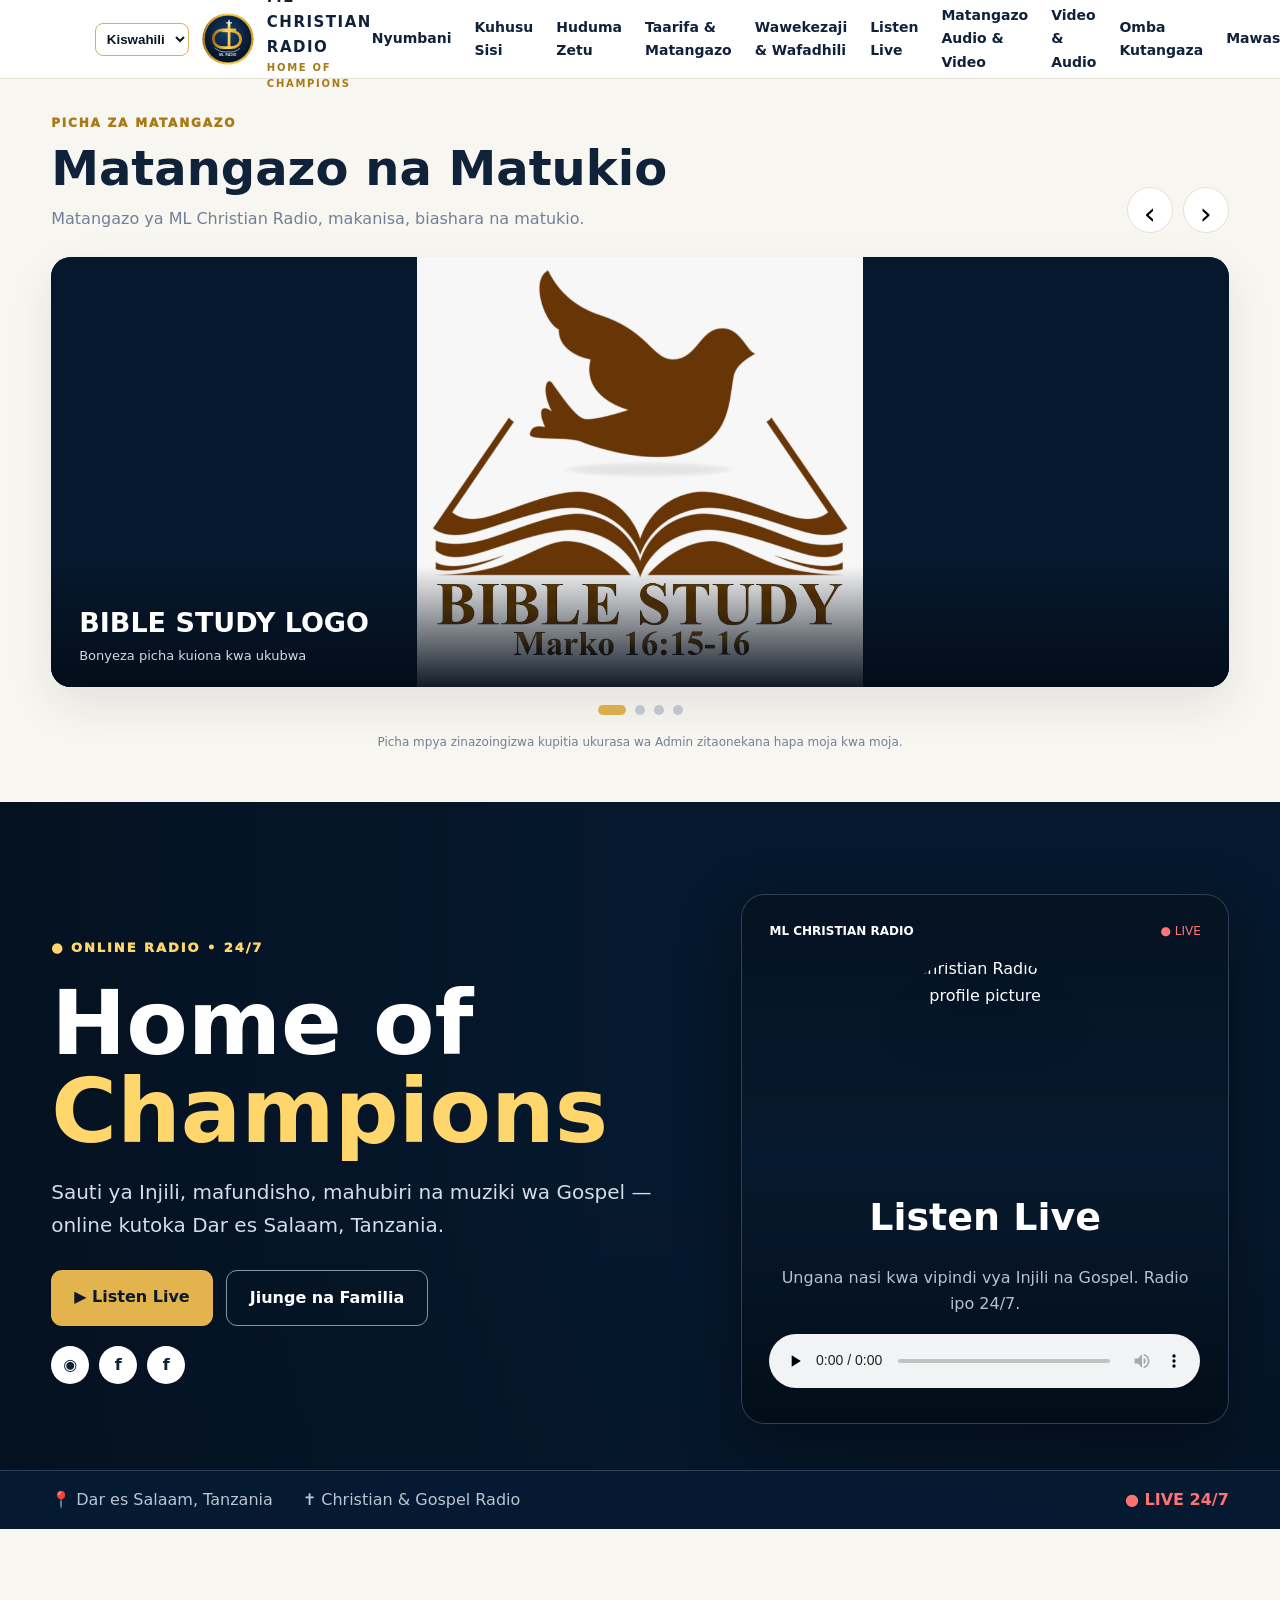
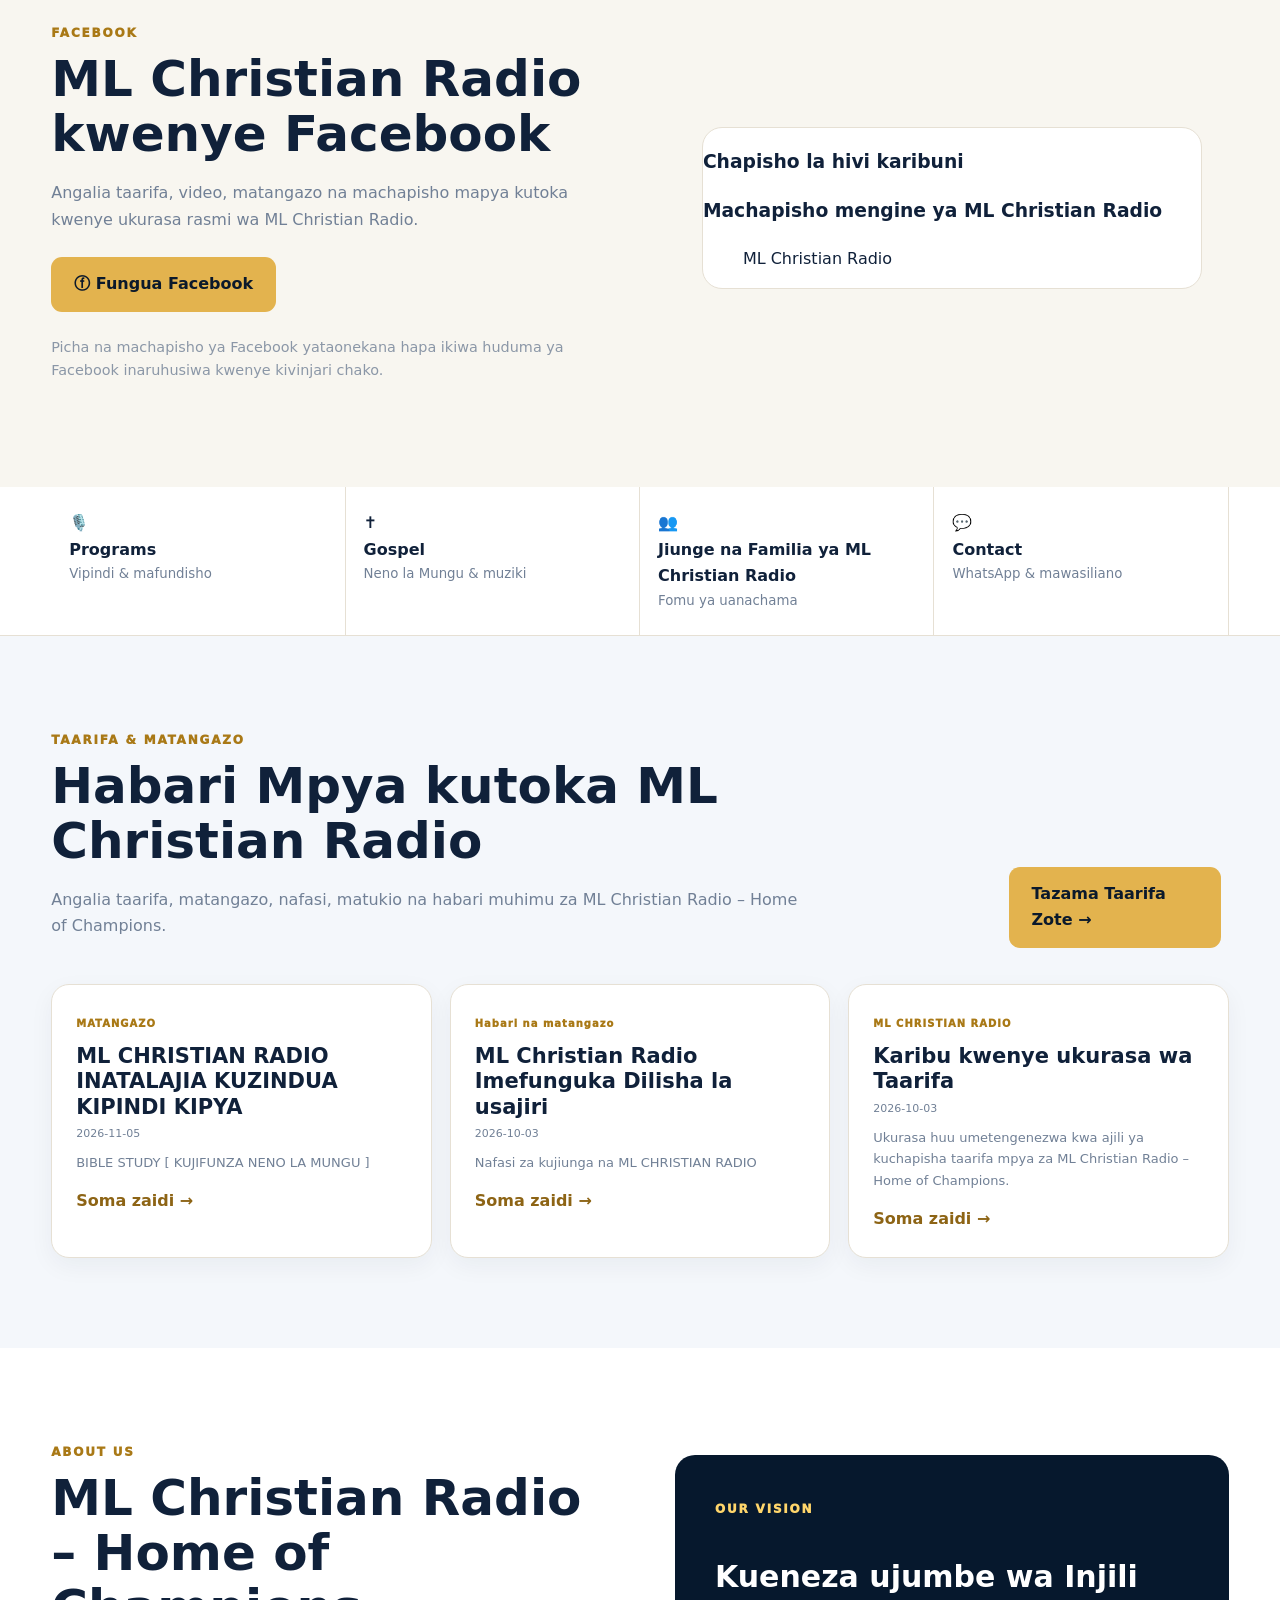
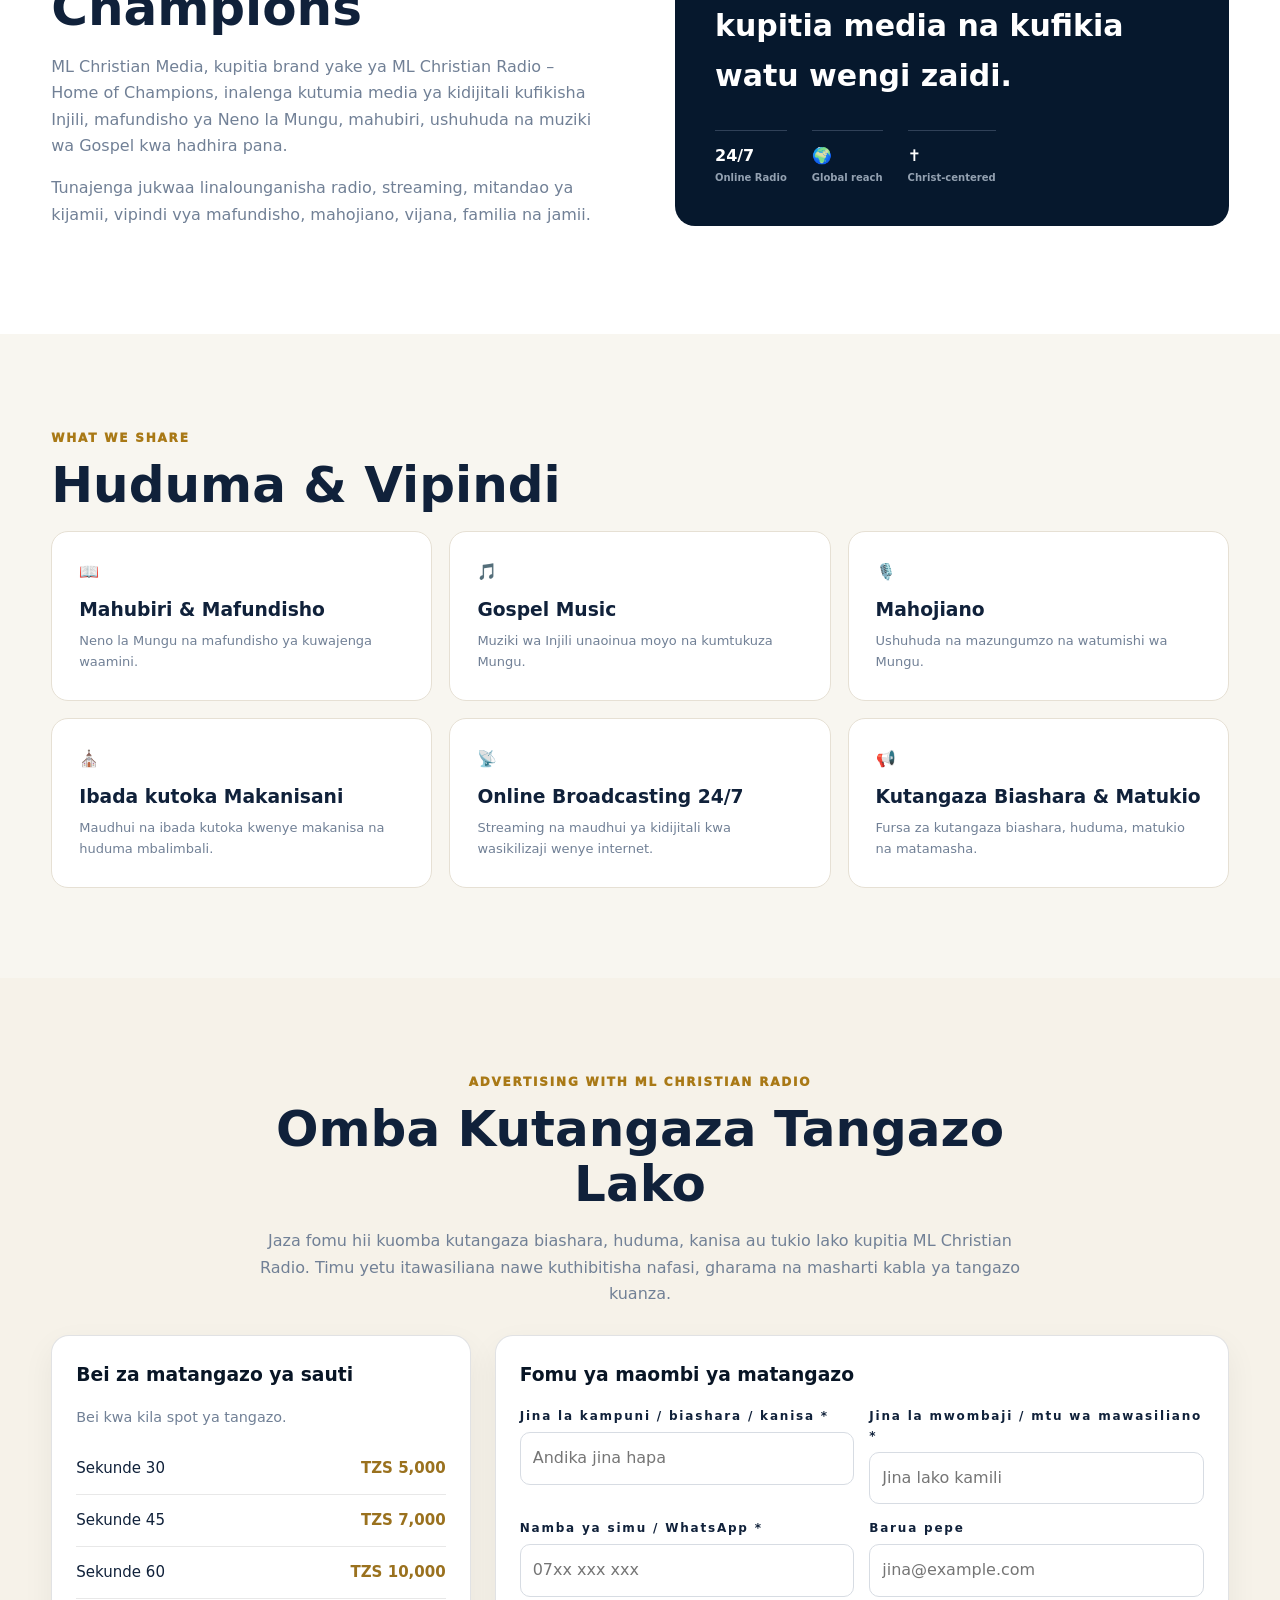
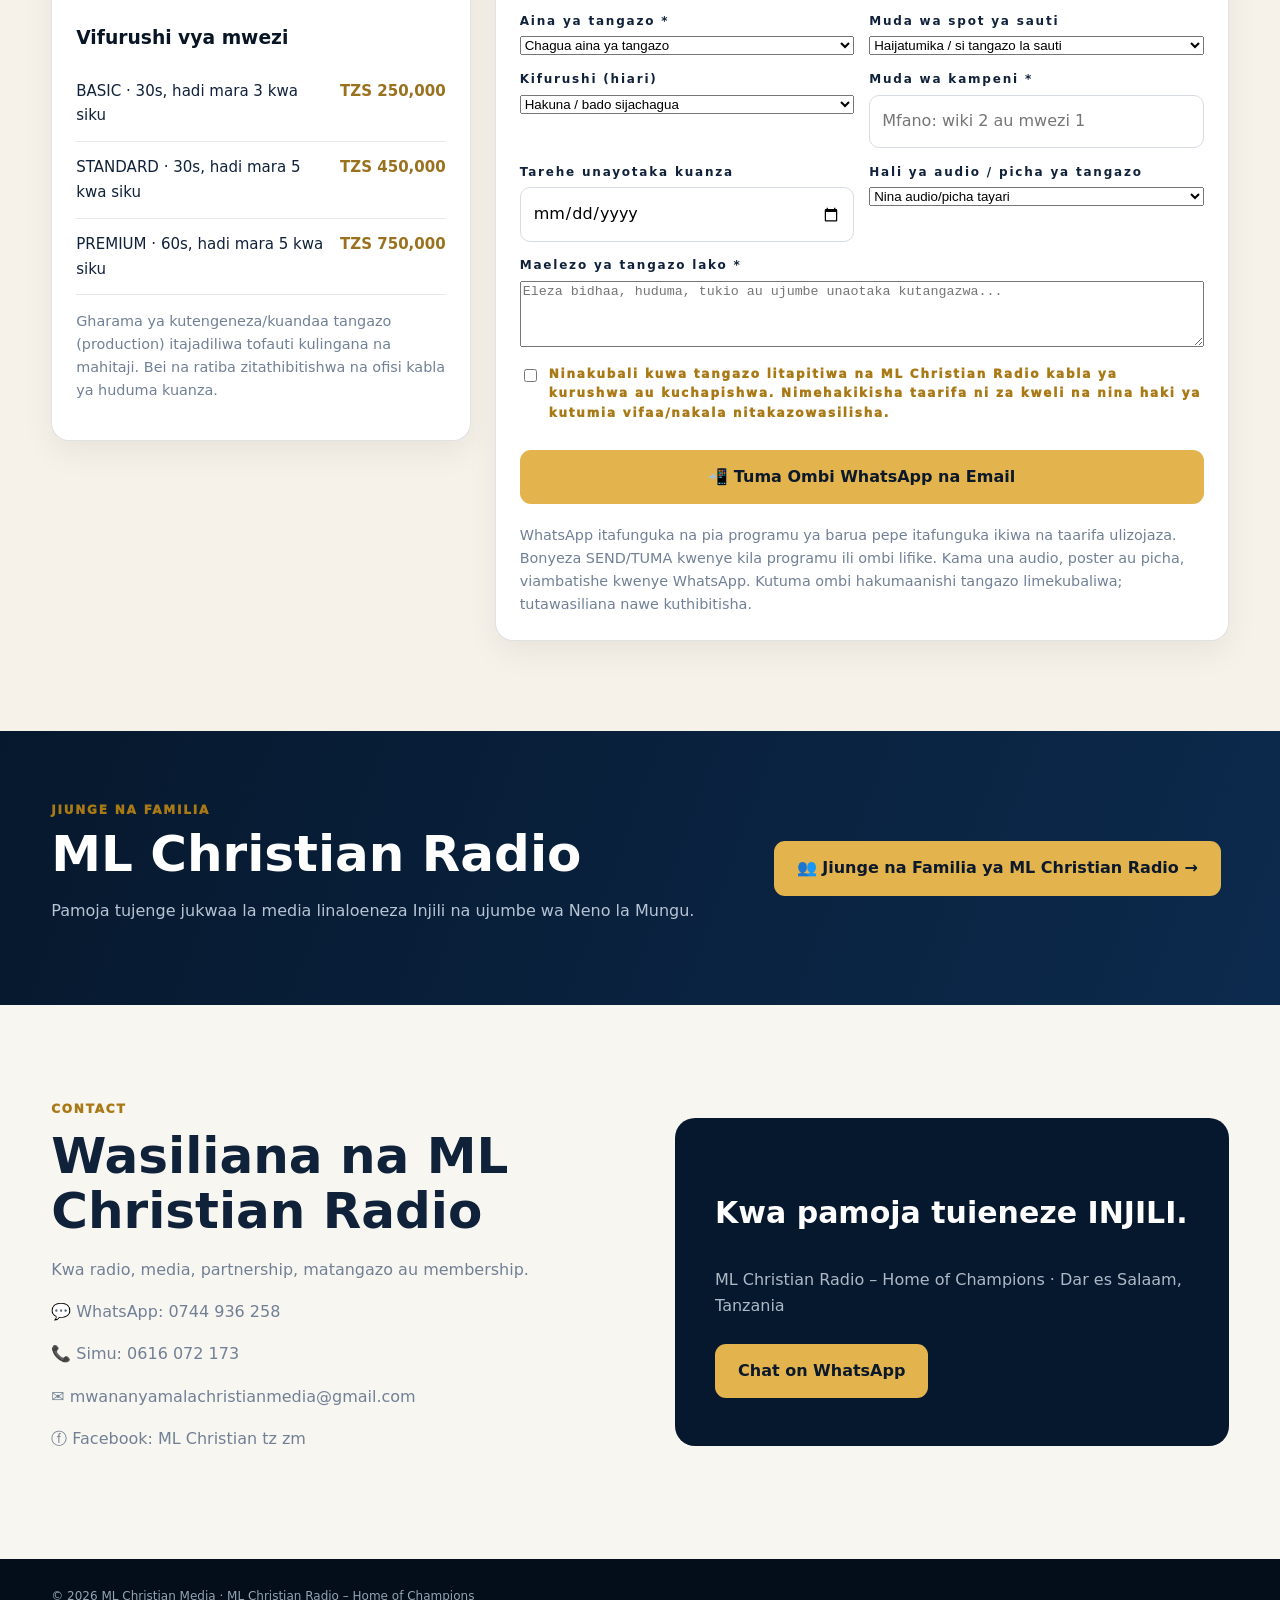
==== commit 6878d052: "Add Video and Audio navigation link" ====
--- a/index.html
+++ b/index.html
@@ -61,7 +61,7 @@
     <button class="menu" aria-label="Fungua menyu">☰</button>
     <nav>
       <a href="#home">Nyumbani</a><a href="#about">Kuhusu Sisi</a><a href="#programs">Huduma Zetu</a><a href="#news">Taarifa & Matangazo</a><a href="investors.html">Wawekezaji & Wafadhili</a>
-      <a href="#listen">Listen Live</a><a href="advertising.html">Matangazo Audio & Video</a><a href="#omba-tangazo">Omba Kutangaza</a><a href="#contact">Mawasiliano</a>
+      <a href="#listen">Listen Live</a><a href="advertising.html">Matangazo Audio & Video</a><a href="media.html">Video & Audio</a><a href="#omba-tangazo">Omba Kutangaza</a><a href="#contact">Mawasiliano</a>
       <button class="navJoin" type="button" data-open-membership>Jiunge</button>
     </nav>
   </div>
